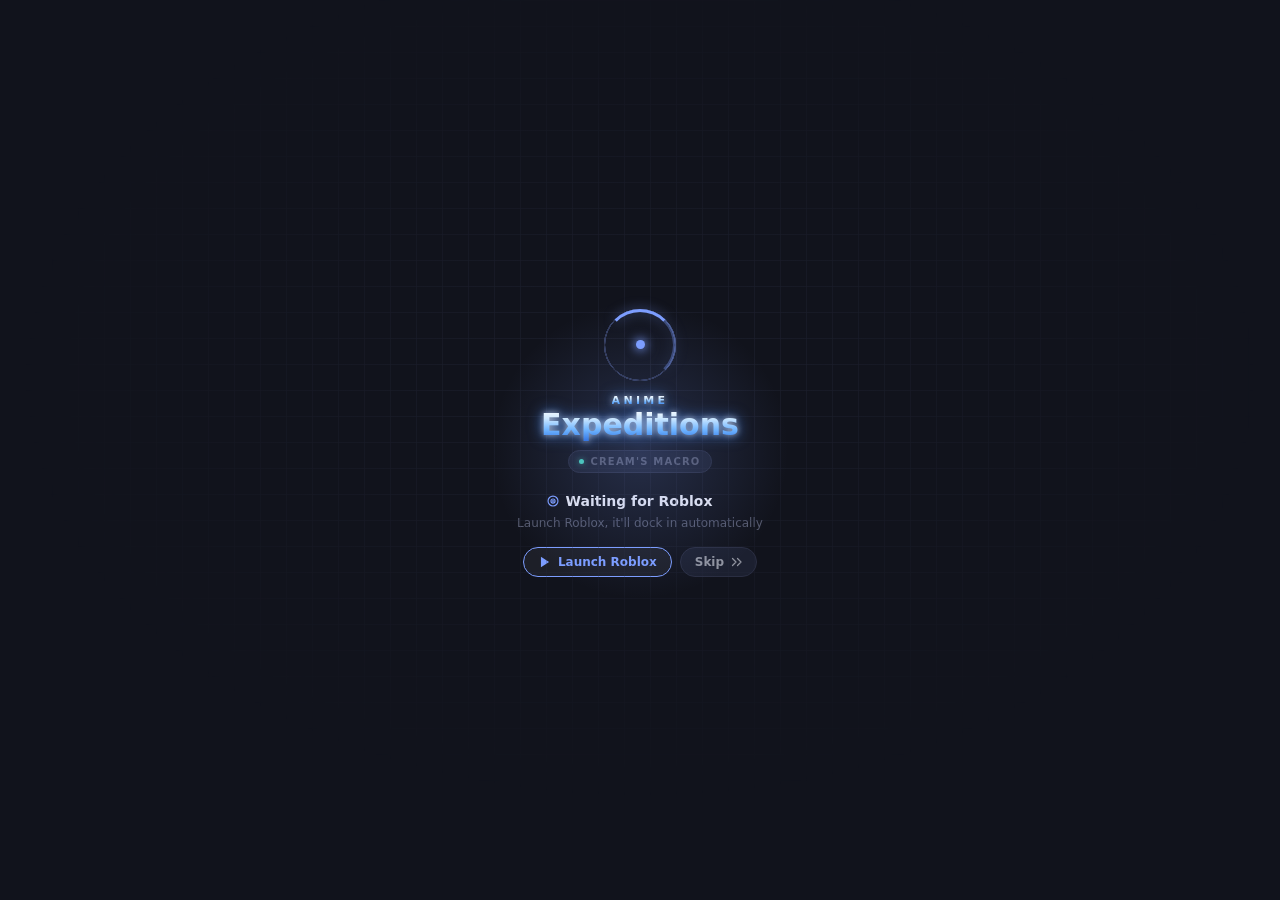
==== ui/index.html @ d23dba92 "modified creams macro: update 0.20.0" ====
<!DOCTYPE html>
<html lang="en">
<head>
<meta charset="UTF-8">
<title>Cream's Macro | Anime Expeditions</title>
<!-- Tailwind is VENDORED locally (ui/tailwind.js), not loaded from
     cdn.tailwindcss.com. The whole layout is Tailwind utility classes, and a
     synchronous <script> to an unreachable CDN (offline, school/work firewall,
     DNS, CDN hiccup) blocks parsing and leaves the UI as unstyled stacked text.
     A local file always resolves, so the app renders identically with no
     internet. Same reason the Google Fonts <link> was dropped -- the CSS below
     falls back to system-ui when Inter/Sora aren't present. -->
<script src="tailwind.js"></script>
<link rel="stylesheet" href="style.css">
</head>
<body class="h-full w-full flex flex-col">
  <!-- Liquid Glass theme's animated backdrop (see #glass-aurora in
       style.css) -- FIRST child on purpose: later siblings paint above it
       with no z-index involvement. display:none outside the theme. -->
  <div id="glass-aurora" aria-hidden="true"><i></i><i></i><i></i></div>
  <!-- Liquid Glass's LENS: an SVG displacement filter the glass panels use
       via backdrop-filter: url(#glass-lens) -- feDisplacementMap bends the
       backdrop at panel rims like real glass (refraction, not just blur;
       Chromium-only, which this WebView2 always is). The map image is
       generated at runtime by ensureLiquidLensMap() in app.js: R/G channels
       encode x/y bend vectors around a rounded-rect edge band. -->
  <svg width="0" height="0" style="position:absolute" aria-hidden="true">
    <filter id="glass-lens" x="0" y="0" width="100%" height="100%" color-interpolation-filters="sRGB">
      <feImage id="glass-lens-map" href="" preserveAspectRatio="none" x="0" y="0" width="100%" height="100%" result="map"/>
      <feDisplacementMap in="SourceGraphic" in2="map" scale="64" xChannelSelector="R" yChannelSelector="G"/>
    </filter>
  </svg>


  <!-- Custom titlebar (frameless window, no native OS chrome). Hidden while the
       waiting screen shows (see showWaiting()/showDocked() in app.js) so the
       loading state reads as just the spinner, not a half-built app shell. -->
  <div id="titlebar" class="pywebview-drag-region flex items-center justify-between px-4 border-b flex-shrink-0"
       style="height: 44px; background: var(--bg-card); border-color: var(--border); display: none;">
    <div class="flex items-center gap-3">
      <div class="flex flex-col items-center" style="line-height: 1;">
        <span class="logo-anime text-[8px] uppercase tracking-widest font-bold">Anime</span>
        <span class="logo-expeditions brand-font text-base font-bold" style="line-height: 1.1;">Expeditions</span>
      </div>
      <span style="color: var(--border);">|</span>
      <span class="text-sm font-semibold" style="color: var(--text-dim);">Cream's Macro</span>
      <button type="button" id="ver-badge" class="ver-badge-btn flex items-center gap-1.5 text-[10px] px-2 py-0.5 rounded-md border font-medium no-drag" style="color: var(--brand); border-color: var(--border); background: var(--bg-surface); cursor: pointer;" title="Click to check for updates" onclick="manualCheckForUpdate()">
        <svg class="w-3 h-3 ver-badge-icon flex-shrink-0" viewBox="0 0 24 24" fill="none" stroke="currentColor" stroke-width="2.2" stroke-linecap="round" stroke-linejoin="round">
          <path d="M21 12a9 9 0 0 1-9 9 9.75 9.75 0 0 1-6.74-2.74L3 16"/>
          <path d="M3 21v-5h5"/>
          <path d="M3 12a9 9 0 0 1 9-9 9.75 9.75 0 0 1 6.74 2.74L21 8"/>
          <path d="M21 3v5h-5"/>
        </svg>
        <span id="ver-badge-text">v0.0.1</span>
      </button>
    </div>

    <div class="flex items-center gap-1 no-drag">
      <button id="nav-dashboard" onclick="switchScreen('dashboard')" class="nav-btn active no-drag" data-tooltip="Dashboard">
        <svg class="w-4 h-4" viewBox="0 0 24 24" fill="none" stroke="currentColor" stroke-width="2">
          <rect x="3" y="3" width="7" height="7" rx="1"/><rect x="14" y="3" width="7" height="7" rx="1"/>
          <rect x="3" y="14" width="7" height="7" rx="1"/><rect x="14" y="14" width="7" height="7" rx="1"/>
        </svg>
      </button>
      <button id="nav-task" onclick="switchScreen('task')" class="nav-btn no-drag" data-tooltip="Task">
        <svg class="w-4 h-4" viewBox="0 0 24 24" fill="none" stroke="currentColor" stroke-width="2">
          <path stroke-linecap="round" stroke-linejoin="round" d="M9 11l3 3L22 4"/>
          <path stroke-linecap="round" stroke-linejoin="round" d="M21 12v7a2 2 0 0 1-2 2H5a2 2 0 0 1-2-2V5a2 2 0 0 1 2-2h11"/>
        </svg>
      </button>
      <button id="nav-creation" onclick="switchScreen('creation')" class="nav-btn no-drag" data-tooltip="Macro Manager">
        <svg class="w-4 h-4" viewBox="0 0 24 24" fill="none" stroke="currentColor" stroke-width="2">
          <path stroke-linecap="round" stroke-linejoin="round" d="M12 4v16M4 12h16"/>
        </svg>
      </button>
      <button id="nav-resource" onclick="switchScreen('resource')" class="nav-btn no-drag" data-tooltip="Resource">
        <svg class="w-4 h-4" viewBox="0 0 24 24" fill="none" stroke="currentColor" stroke-width="2">
          <path stroke-linecap="round" stroke-linejoin="round" d="M12 2l9 5-9 5-9-5 9-5zM3 12l9 5 9-5M3 17l9 5 9-5"/>
        </svg>
      </button>
      <button id="nav-settings" onclick="switchScreen('settings')" class="nav-btn no-drag" data-tooltip="Settings">
        <svg class="w-4 h-4" viewBox="0 0 24 24" fill="none" stroke="currentColor" stroke-width="2">
          <circle cx="12" cy="12" r="3"/>
          <path d="M19.4 15a1.65 1.65 0 0 0 .33 1.82l.06.06a2 2 0 1 1-2.83 2.83l-.06-.06a1.65 1.65 0 0 0-1.82-.33 1.65 1.65 0 0 0-1 1.51V21a2 2 0 1 1-4 0v-.09A1.65 1.65 0 0 0 9 19.4a1.65 1.65 0 0 0-1.82.33l-.06.06a2 2 0 1 1-2.83-2.83l.06-.06a1.65 1.65 0 0 0 .33-1.82 1.65 1.65 0 0 0-1.51-1H3a2 2 0 1 1 0-4h.09A1.65 1.65 0 0 0 4.6 9a1.65 1.65 0 0 0-.33-1.82l-.06-.06a2 2 0 1 1 2.83-2.83l.06.06a1.65 1.65 0 0 0 1.82.33H9a1.65 1.65 0 0 0 1-1.51V3a2 2 0 1 1 4 0v.09a1.65 1.65 0 0 0 1 1.51 1.65 1.65 0 0 0 1.82-.33l.06-.06a2 2 0 1 1 2.83 2.83l-.06.06a1.65 1.65 0 0 0-.33 1.82V9a1.65 1.65 0 0 0 1.51 1H21a2 2 0 1 1 0 4h-.09a1.65 1.65 0 0 0-1.51 1z"/>
        </svg>
      </button>
      <button id="nav-faq" onclick="openFaqModal()" class="nav-btn no-drag" data-tooltip="Help & FAQ">
        <svg class="w-4 h-4" viewBox="0 0 24 24" fill="none" stroke="currentColor" stroke-width="2" stroke-linecap="round" stroke-linejoin="round">
          <circle cx="12" cy="12" r="10"/>
          <path d="M9.09 9a3 3 0 0 1 5.83 1c0 2-3 3-3 3"/>
          <line x1="12" y1="17" x2="12.01" y2="17"/>
        </svg>
      </button>
    </div>

    <div class="flex items-center gap-4 no-drag">
      <div class="flex items-center gap-3 tooltip-left" data-tooltip="Time this session / all-time total">
        <div class="flex flex-col items-end" style="line-height: 1;">
          <span class="text-[8px] uppercase tracking-wider" style="color: var(--text-muted);">Session</span>
          <span id="session-time" class="text-xs font-semibold" style="color: var(--text-dim);">00:00</span>
        </div>
        <div class="flex flex-col items-end" style="line-height: 1;">
          <span class="text-[8px] uppercase tracking-wider" style="color: var(--text-muted);">All Time</span>
          <span id="alltime-time" class="text-xs font-semibold" style="color: var(--lilac);">00:00</span>
        </div>
      </div>
      <div class="flex items-center gap-1 no-drag">
        <button onclick="pywebview.api.minimize_window()" class="titlebar-btn no-drag tooltip-left w-8 h-7 flex items-center justify-center rounded text-sm" style="color: var(--text-dim);" data-tooltip="Minimize">&#8211;</button>
        <button onclick="pywebview.api.close_window()" class="titlebar-btn no-drag tooltip-left w-8 h-7 flex items-center justify-center rounded text-sm" style="color: var(--text-dim);" data-tooltip="Close" onmouseover="this.style.background='var(--rose)'; this.style.color='#fff';" onmouseout="this.style.background=''; this.style.color='var(--text-dim)';">&#10005;</button>
      </div>
    </div>
  </div>

  <!-- ============ COMPACT STRIP (F7) ============
       A slim control bar pinned to the bottom of the (normal, full-size)
       window, shown only while body.compact-mode is set (see
       toggleCompactStrip in app.js). It hides the busy side panel + process
       log via CSS but leaves the docked Roblox exactly where it is -- the
       game stays visible and clickable, nothing about docking is touched. -->
  <div id="compact-strip">
    <span class="cs-status">
      <span class="cs-dot" id="cs-dot"></span>
      <span class="cs-action" id="compact-action">Idle</span>
    </span>
    <div class="cs-btns">
      <button id="cs-start" class="cs-btn cs-start" onclick="startMacro()" data-tooltip="Start">
        <svg viewBox="0 0 24 24" fill="currentColor"><path d="M6.5 4.6c0-1.2 1.3-1.9 2.3-1.3l11 6.9c.9.6.9 2 0 2.6l-11 6.9c-1 .6-2.3-.1-2.3-1.3V4.6z"/></svg>
      </button>
      <button id="cs-pause" class="cs-btn cs-pause" onclick="togglePauseMacro()" data-tooltip="Pause" disabled>
        <svg viewBox="0 0 24 24" fill="currentColor"><rect x="6" y="4.5" width="4" height="15" rx="1.2"/><rect x="14" y="4.5" width="4" height="15" rx="1.2"/></svg>
      </button>
      <button id="cs-stop" class="cs-btn cs-stop" onclick="stopMacro()" data-tooltip="Stop" disabled>
        <svg viewBox="0 0 24 24" fill="currentColor"><rect x="5" y="5" width="14" height="14" rx="2"/></svg>
      </button>
      <button id="cs-expand" class="cs-btn cs-expand" onclick="toggleCompactStrip()" data-tooltip="Back to dashboard (F7)">
        <svg viewBox="0 0 24 24" fill="none" stroke="currentColor" stroke-width="2.2" stroke-linecap="round" stroke-linejoin="round"><path d="M15 3h6v6M9 21H3v-6M21 3l-7 7M3 21l7-7"/></svg>
      </button>
    </div>
  </div>

  <!-- ============ DASHBOARD screen (default): the docked Roblox view ============ -->
  <div id="screen-dashboard" class="flex-1 flex flex-col min-h-0">

    <!-- Shown while the window is still compact and Roblox hasn't been found/docked yet.
         Without this, the compact window showed nothing at all: the two-column
         layout below is 1552px wide and only renders correctly once the window
         has actually expanded to full size, so it stays hidden until then. -->
    <div id="waiting-screen" class="loading-screen flex-1 flex flex-col items-center justify-center">
      <!-- Ambient backdrop: soft brand-tinted wash, a faint scanline grid fading
           toward the edges, and a handful of slow-drifting particles -- all
           purely decorative (pointer-events: none), sized to stay inside the
           compact 400x324 window without pushing the content below it into
           overflow (this screen only shows before the window expands). -->
      <div class="loading-grid"></div>
      <div class="loading-glow"></div>
      <div class="loading-particles">
        <span></span><span></span><span></span><span></span><span></span><span></span>
      </div>

      <!-- Radar-style emblem: a static outer ring, a spinning brand-lit arc,
           a pulsing core, and two outward-expanding "ping" rings -- reads as
           actively searching, which fits "waiting to detect Roblox" better
           than a plain spinner. -->
      <div class="loading-emblem">
        <span class="loading-emblem-ping"></span>
        <span class="loading-emblem-ping loading-emblem-ping-delay"></span>
        <span class="loading-emblem-ring"></span>
        <span class="loading-emblem-arc"></span>
        <span class="loading-emblem-core"></span>
      </div>

      <div class="flex flex-col items-center" style="margin-top: 14px; line-height: 1;">
        <span class="logo-anime text-[11px] uppercase tracking-[0.3em] font-bold">Anime</span>
        <span class="logo-expeditions brand-font text-3xl font-bold" style="line-height: 1.15; margin-top: 2px;">Expeditions</span>
      </div>

      <div class="loading-tag" style="margin-top: 8px;">
        <span class="loading-tag-dot"></span>Cream's Macro
      </div>

      <div class="flex items-center gap-1.5 text-sm font-semibold" style="color: var(--text); margin-top: 18px;">
        <svg class="w-3.5 h-3.5 flex-shrink-0" viewBox="0 0 24 24" fill="none" stroke="var(--brand)" stroke-width="2">
          <circle cx="12" cy="12" r="8.5"/><circle cx="12" cy="12" r="3.5"/><circle cx="12" cy="12" r="0.6" fill="var(--brand)"/>
        </svg>
        Waiting for Roblox<span class="loading-dots"><span>.</span><span>.</span><span>.</span></span>
      </div>
      <div class="text-xs font-medium" style="color: var(--text-muted); margin-top: 4px;">Launch Roblox, it'll dock in automatically</div>

      <div class="flex items-center gap-2" style="margin-top: 16px;">
        <button onclick="launchRoblox()" class="loading-skip-btn flex items-center gap-1.5 text-xs font-semibold px-3.5 py-1.5 rounded-full border transition"
                style="color: var(--brand); border-color: var(--brand); background: rgba(255, 255, 255, 0.05);"
                onmouseover="this.style.background='var(--brand)'; this.style.color='#000';"
                onmouseout="this.style.background='rgba(255, 255, 255, 0.05)'; this.style.color='var(--brand)';">
          <svg class="w-3.5 h-3.5" viewBox="0 0 24 24" fill="currentColor">
            <polygon points="5 3 19 12 5 21 5 3"/>
          </svg>
          Launch Roblox
        </button>

        <button onclick="skipWaiting()" class="loading-skip-btn flex items-center gap-1.5 text-xs font-semibold px-3.5 py-1.5 rounded-full border transition"
                style="color: var(--text-dim); border-color: var(--border); background: var(--bg-surface);"
                onmouseover="this.style.borderColor='var(--brand)'; this.style.color='var(--text)';"
                onmouseout="this.style.borderColor='var(--border)'; this.style.color='var(--text-dim)';">
          Skip
          <svg class="w-3 h-3" viewBox="0 0 24 24" fill="none" stroke="currentColor" stroke-width="2.5">
            <path stroke-linecap="round" stroke-linejoin="round" d="M5 5l7 7-7 7M15 5l7 7-7 7"/>
          </svg>
        </button>
      </div>

      <div id="ver-badge-loading" class="text-[10px] font-semibold" style="color: var(--text-muted); margin-top: 14px; letter-spacing: 0.04em;"></div>
    </div>

    <div id="main-layout" class="flex-1 flex min-h-0" style="display: none;">
      <!-- Left column: game-slot is empty on purpose, Roblox is docked here as a
           native child window, directly beneath this DOM (not inside it). Logs
           sit below it, using the width Roblox doesn't need for its own height. -->
      <div class="flex flex-col flex-shrink-0" style="width: 1152px;">
        <div id="game-slot" style="height: 756px; flex-shrink: 0;"></div>
        <div id="dash-log" class="flex-1 flex flex-col p-3 min-h-0">
          <section class="rp-panel rp-panel-fill">
            <header class="rp-panel-head">
              <span class="rp-head-tag" style="--rp-tag: var(--brand);">Live</span>
              <span class="rp-head-title">Process Log</span>
              <span class="rp-head-rule"></span>
              <div class="flex items-center gap-3 flex-shrink-0">
                <button onclick="popOutLogs()" class="log-toolbar-btn flex items-center gap-1 text-[10px] font-semibold"
                        style="color: var(--text-muted);" title="Open logs in their own window">
                  <svg class="w-3 h-3" viewBox="0 0 24 24" fill="none" stroke="currentColor" stroke-width="2">
                    <path stroke-linecap="round" stroke-linejoin="round" d="M18 13v6a2 2 0 0 1-2 2H5a2 2 0 0 1-2-2V8a2 2 0 0 1 2-2h6"/>
                    <polyline points="15 3 21 3 21 9"/>
                    <line x1="10" y1="14" x2="21" y2="3"/>
                  </svg>
                  Pop Out
                </button>
                <button onclick="clearLogs()" class="log-toolbar-btn text-[10px] font-semibold"
                        style="color: var(--text-muted);" title="Clear logs">Clear</button>
              </div>
            </header>
            <div id="log-list" class="rp-log-list overflow-y-auto font-mono font-medium text-[11px] p-2 space-y-0.5"
                 style="color: var(--text-dim);">
              <div>&gt; Waiting for macro to start...</div>
            </div>
            <!-- Shown only while you have scrolled away from the newest line
                 (see ui/log_view.js). The log stops auto-following as soon as
                 you scroll up, so this is what tells you lines are still
                 arriving, and how many you have not seen. -->
            <button id="log-jump" class="log-jump" onclick="jumpLogToLatest()" title="Jump to the newest line">
              <svg viewBox="0 0 24 24" fill="none" stroke="currentColor" stroke-width="2.5"
                   stroke-linecap="round" stroke-linejoin="round">
                <polyline points="6 9 12 15 18 9"/>
              </svg>
              <span id="log-jump-count">0</span> new
            </button>
          </section>
        </div>
      </div>

      <div id="dash-side" class="flex flex-col p-3 gap-3 min-h-0 overflow-y-auto" style="width: 400px; flex-shrink: 0;">
        <!-- Status readout: hero Action row + ledger rows with dotted leaders.
             Wrapped in .rp-hoverpanel so the extra detail rows (.rp-rows-extra)
             can be absolutely positioned and overlay the panels below on hover
             instead of pushing them down -- see .rp-rows-extra in style.css. -->
        <div class="rp-hoverpanel">
        <section class="rp-panel">
          <header class="rp-panel-head">
            <span class="rp-head-tag" style="--rp-tag: var(--lilac);">Live</span>
            <span class="rp-head-title">Status Readout</span>
            <span class="rp-head-rule"></span>
            <span class="rp-expand-hint" title="Hover for more detail">&#9662; details</span>
          </header>
          <div class="rp-hero">
            <span class="rp-pulse"></span>
            <div>
              <div class="rp-hero-label">Action</div>
              <div class="rp-hero-value" id="stat-action">Idle</div>
            </div>
          </div>
          <div class="rp-rows">
            <div class="rp-row">
              <span class="rp-mark" style="--rp-mk: var(--lilac);"></span>
              <span class="rp-row-label">Current Task</span>
              <span class="rp-leader"></span>
              <span class="rp-row-value" id="stat-current-task">-</span>
            </div>
            <div class="rp-row">
              <span class="rp-mark" style="--rp-mk: var(--teal);"></span>
              <span class="rp-row-label">Repeat</span>
              <span class="rp-leader"></span>
              <span class="rp-row-value" id="stat-current-repeat">-</span>
            </div>
            <div class="rp-row">
              <span class="rp-mark" style="--rp-mk: var(--brand);"></span>
              <span class="rp-row-label">Map</span>
              <span class="rp-leader"></span>
              <span class="rp-row-value" id="stat-map">-</span>
            </div>
            <div class="rp-row">
              <span class="rp-mark" style="--rp-mk: var(--amber);"></span>
              <span class="rp-row-label">Last Run</span>
              <span class="rp-leader"></span>
              <span class="rp-row-value" id="stat-last-run">-</span>
            </div>
            <div class="rp-row">
              <span class="rp-mark" style="--rp-mk: var(--teal);"></span>
              <span class="rp-row-label">Runs / Hour</span>
              <span class="rp-leader"></span>
              <span class="rp-row-value" id="stat-runs-per-hour">-</span>
            </div>
            <div class="rp-row">
              <span class="rp-mark" style="--rp-mk: var(--slate);"></span>
              <span class="rp-row-label">Time Until Challenge</span>
              <span class="rp-leader"></span>
              <span class="rp-row-value" id="stat-challenge">Disabled</span>
            </div>
          </div>
        </section>
        <!-- Hidden by default (max-height/opacity transition, see style.css);
             reveals on hovering .rp-hoverpanel. Absolutely positioned so it
             overlays the Scoreboard panel below instead of displacing it. -->
        <div class="rp-rows-extra">
          <div class="rp-rows">
            <div class="rp-row">
              <span class="rp-mark" style="--rp-mk: var(--brand);"></span>
              <span class="rp-row-label">Mode</span>
              <span class="rp-leader"></span>
              <span class="rp-row-value" id="stat-mode">-</span>
            </div>
            <div class="rp-row">
              <span class="rp-mark" style="--rp-mk: var(--teal);"></span>
              <span class="rp-row-label">Stage</span>
              <span class="rp-leader"></span>
              <span class="rp-row-value" id="stat-stage">-</span>
            </div>
            <div class="rp-row">
              <span class="rp-mark" style="--rp-mk: var(--amber);"></span>
              <span class="rp-row-label">Difficulty</span>
              <span class="rp-leader"></span>
              <span class="rp-row-value" id="stat-difficulty">-</span>
            </div>
            <div class="rp-row">
              <span class="rp-mark" style="--rp-mk: var(--slate);"></span>
              <span class="rp-row-label">Play Mode</span>
              <span class="rp-leader"></span>
              <span class="rp-row-value" id="stat-play-mode">-</span>
            </div>
            <div class="rp-row">
              <span class="rp-mark" style="--rp-mk: var(--lilac);"></span>
              <span class="rp-row-label">Macro</span>
              <span class="rp-leader"></span>
              <span class="rp-row-value" id="stat-macro">-</span>
            </div>
          </div>
        </div>
        </div>

        <!-- Scoreboard: session up top, split ratio bars, lifetime footer strip. -->
        <section class="rp-panel">
          <header class="rp-panel-head">
            <span class="rp-head-tag" style="--rp-tag: var(--teal);">Session</span>
            <span class="rp-head-title">Scoreboard</span>
            <span class="rp-head-rule"></span>
          </header>
          <div class="rp-score">
            <div class="rp-score-cell">
              <div class="rp-score-num" id="stat-wins" style="color: var(--teal);">0</div>
              <div class="rp-score-cap">Wins</div>
              <div class="rp-score-sub"><span id="stat-alltime-wins">0</span> all-time</div>
            </div>
            <div class="rp-score-cell">
              <div class="rp-score-rate" id="stat-winrate">-</div>
              <div class="rp-score-cap">Win Rate</div>
              <div class="rp-score-sub"><span id="stat-alltime-winrate">-</span> all-time</div>
            </div>
            <div class="rp-score-cell">
              <div class="rp-score-num" id="stat-losses" style="color: var(--rose);">0</div>
              <div class="rp-score-cap">Losses</div>
              <div class="rp-score-sub"><span id="stat-alltime-losses">0</span> all-time</div>
            </div>
          </div>
          <div class="rp-ratio">
            <div class="rp-ratio-row">
              <span class="rp-ratio-tag">Session</span>
              <div class="rp-track">
                <div id="bar-session-wins" class="rp-seg rp-seg-w" style="width: 0%;"></div>
                <div id="bar-session-losses" class="rp-seg rp-seg-l" style="width: 0%;"></div>
              </div>
            </div>
            <div class="rp-ratio-row">
              <span class="rp-ratio-tag">All Time</span>
              <div class="rp-track">
                <div id="bar-alltime-wins" class="rp-seg rp-seg-w" style="width: 0%;"></div>
                <div id="bar-alltime-losses" class="rp-seg rp-seg-l" style="width: 0%;"></div>
              </div>
            </div>
          </div>
          <div class="rp-foot">
            <b id="stat-total-runs">0 total runs</b>
            <span class="rp-foot-sep">&middot;</span>
            <span>lifetime record</span>
          </div>
        </section>

        <!-- Controls: one primary command, one quiet one. -->
        <section class="rp-panel">
          <header class="rp-panel-head">
            <span class="rp-head-tag" style="--rp-tag: var(--brand);">Macro</span>
            <span class="rp-head-title">Controls</span>
            <span class="rp-head-rule"></span>
          </header>
          <div id="task-grid" class="rp-controls">
            <button id="btn-macro-start" class="rp-btn rp-btn-start ui-btn-glow" onclick="startMacro()">
              <svg class="w-4 h-4" viewBox="0 0 24 24" fill="currentColor">
                <path d="M6.5 4.6c0-1.2 1.3-1.9 2.3-1.3l11 6.9c.9.6.9 2 0 2.6l-11 6.9c-1 .6-2.3-.1-2.3-1.3V4.6z"/>
              </svg>
              Start
              <span id="btn-macro-start-key" class="rp-btn-hotkey"></span>
            </button>
            <button id="btn-macro-pause" class="rp-btn rp-btn-pause ui-btn-glow" onclick="togglePauseMacro()" disabled>
              <svg class="w-4 h-4" viewBox="0 0 24 24" fill="currentColor">
                <rect x="6" y="4.5" width="4" height="15" rx="1.2"/>
                <rect x="14" y="4.5" width="4" height="15" rx="1.2"/>
              </svg>
              <span id="btn-macro-pause-label">Pause</span>
              <span id="btn-macro-pause-key" class="rp-btn-hotkey"></span>
            </button>
            <button id="btn-macro-stop" class="rp-btn rp-btn-stop ui-btn-glow" onclick="stopMacro()" disabled>
              <svg class="w-4 h-4" viewBox="0 0 24 24" fill="currentColor">
                <rect x="5" y="5" width="14" height="14" rx="2"/>
              </svg>
              Stop
              <span id="btn-macro-stop-key" class="rp-btn-hotkey"></span>
            </button>
          </div>
        </section>

        <!-- Run history: fills the remaining rail height, scrolls internally. -->
        <section class="rp-panel rp-panel-fill" style="min-height: 120px;">
          <header class="rp-panel-head">
            <span class="rp-head-tag" style="--rp-tag: var(--amber);">Session</span>
            <span class="rp-head-title">Run History</span>
            <span class="rp-head-rule"></span>
            <span id="run-history-count" class="text-[10px] font-semibold flex-shrink-0" style="color: var(--text-muted);"></span>
          </header>
          <div id="run-history-list" class="rp-log-list overflow-y-auto" style="padding: 4px 0 6px;">
            <div class="rh-empty">No runs yet</div>
          </div>
        </section>
      </div>
    </div>
  </div>

  <!-- ============ TASK screen: queue (left) + labeled builder (right) ============
       Split view: the left list is just the run order -- compact rows, drag to
       reorder -- while every editing control lives in the right Builder panel
       with a proper label over each field (the old all-in-one cards were rows
       of bare dropdowns you had to decode). -->
  <div id="screen-task" class="flex-1 flex min-h-0 p-3 gap-3" style="display: none;">
    <div class="flex flex-col min-h-0" style="flex: 1.1;">
      <section class="rp-panel rp-panel-fill">
        <header class="rp-panel-head">
          <span class="rp-head-tag" style="--rp-tag: var(--brand);">Macro</span>
          <span class="rp-head-title">Task Queue</span>
          <span class="rp-head-rule"></span>
          <span id="task-queue-count" class="text-[10px] font-semibold flex-shrink-0" style="color: var(--text-muted);"></span>
        </header>

        <div class="flex items-center gap-2 px-3 py-2 flex-shrink-0" style="border-bottom: 1px solid var(--border);">
          <button class="task-toolbar-btn add" onclick="addTaskCard()">+ Add Task</button>
          <button class="task-toolbar-btn" onclick="importTasks()" title="Load tasks (and their macros) from a shared .json file">Import</button>
          <button class="task-toolbar-btn" onclick="exportTasks()" title="Save this queue + its macros to a .json file to back up or share">Export</button>
          <span class="flex-1"></span>
          <button class="task-toolbar-btn danger" onclick="clearTaskQueue()">Clear All</button>
        </div>

        <!-- Saved queues. Export/Import above writes a file through a native
             dialog (for sharing a queue with someone else); this is the
             on-this-machine version -- name the queue you're running now,
             pick it back off the dropdown later. See core/task_presets.py. -->
        <div class="flex items-center gap-2 px-3 py-2 flex-shrink-0" style="border-bottom: 1px solid var(--border);">
          <span class="text-[10px] font-semibold flex-shrink-0" style="color: var(--text-muted);">PRESET</span>
          <select id="task-preset-select" class="task-select" style="flex: 1; min-width: 0;"
                  onchange="onTaskPresetPicked()" title="Saved task queues on this machine">
            <option value="">No saved presets</option>
          </select>
          <button class="task-toolbar-btn" onclick="loadTaskPreset()"
                  title="Replace the queue above with the selected preset">Load</button>
          <!-- A DOM input, not window.prompt() -- prompt() is blocked in
               WebView2, and this matches how the Macro Manager takes a
               template name (#template-name). -->
          <input id="task-preset-name" class="task-select" style="width: 150px;"
                 placeholder="Preset name" onkeydown="if (event.key === 'Enter') saveTaskPreset()">
          <button class="task-toolbar-btn add" onclick="saveTaskPreset()"
                  title="Save the current queue under the name on the left">Save</button>
          <button class="task-toolbar-btn danger" onclick="deleteTaskPreset()"
                  title="Delete the selected preset">Delete</button>
          <!-- Presets are plain .json files, so renaming/backing up/copying one
               in from another machine is just file management. -->
          <button class="task-toolbar-btn" onclick="openTaskPresetsFolder()"
                  title="Open the folder these presets are saved in">Folder</button>
        </div>

        <div id="task-list" class="flex-1 overflow-y-auto p-2" style="min-height: 0;">
          <div class="rh-empty">No tasks yet -- click "+ Add Task" to queue one.</div>
        </div>
      </section>
    </div>

    <div class="flex flex-col min-h-0" style="flex: 1;">
      <section class="rp-panel rp-panel-fill">
        <header class="rp-panel-head">
          <span class="rp-head-tag" style="--rp-tag: var(--lilac);">Editor</span>
          <span class="rp-head-title">Task Builder</span>
          <span class="rp-head-rule"></span>
        </header>
        <div id="task-builder" class="flex-1 overflow-y-auto p-3" style="min-height: 0;">
          <div class="rh-empty">Select a task on the left to edit it.</div>
        </div>
      </section>
    </div>
  </div>

  <!-- ============ CREATION screen: block-based routine builder ============ -->
  <div id="screen-creation" class="flex-1 flex min-h-0" style="display: none;">
    <div class="flex flex-col flex-shrink-0 p-3 gap-2 border-r" style="width: 190px; border-color: var(--border);">
      <h2 class="text-[10px] uppercase tracking-widest font-semibold mb-1" style="color: var(--text-muted);">Blocks</h2>
      <div id="block-palette" class="flex flex-col gap-2"></div>
      <p class="text-[10px] mt-2" style="color: var(--text-muted);">Drag a block into a phase below, drag rows to reorder.</p>
    </div>

    <div class="flex-1 flex flex-col p-3 gap-2 min-h-0">
      <div class="flex items-center gap-2 flex-shrink-0">
        <input id="template-name" class="task-select" style="width: 170px;" placeholder="Template name">
        <button onclick="saveCurrentTemplate()" class="task-toolbar-btn add">Save</button>
        <select id="template-select" class="task-select" style="width: 170px;" onchange="loadSelectedTemplate()">
          <option value="">Load...</option>
        </select>
        <button onclick="newTemplate()" class="task-toolbar-btn" title="Clear the editor and start a new template">New</button>
        <button onclick="openExamples()" class="task-toolbar-btn" title="Start from a ready-made routine instead of a blank editor">Examples</button>
        <button onclick="deleteSelectedTemplate()" class="task-toolbar-btn danger" title="Delete the loaded template">Delete</button>
        <button onclick="importTemplates()" class="task-toolbar-btn" title="Load templates from a shared .json file">Import File</button>
        <button onclick="exportTemplates()" class="task-toolbar-btn" title="Save every template to a .json file to back up or share">Export File</button>
        <button onclick="openShareCodeModal('import')" class="task-toolbar-btn primary" title="Import templates via code string, raw JSON, or web link">Import Code</button>
        <button onclick="openShareCodeModal('export')" class="task-toolbar-btn primary" title="Share templates via compressed code string or web link">Share Code</button>
        <span class="flex-1"></span>
        <!-- Team Loadout lives with the template (it's part of what the routine
             runs with), not on each Task card -- the task just picks a template
             and the loadout comes along with it. Rendered by
             renderCreationLoadout() so the Equipment toggle can appear only
             once a team is actually chosen. -->
        <div id="creation-loadout" class="flex items-center gap-2"></div>
      </div>
      <div id="creation-phases" class="flex-1 overflow-y-auto flex flex-col gap-2"></div>
    </div>
  </div>

  <!-- Regular Challenge now lives inside the RESOURCE screen below (its Story
       Maps config in #challenge-maps-modal). Rendered by renderChallengeScreen(). -->

  <!-- ============ RESOURCE screen ============
       A hub for auto resource actions. Today: Auto Crafting (interleaved like
       Challenge -- after every N qualifying wins it runs one crafting pass).
       Future sections (Auto Fuel, Gold, Geode, ...) slot in as sibling blocks
       below Auto Crafting -- a label + setting-rows, same shape. Rendered by
       renderCraftingScreen() in app.js; settings live in settings.json under
       "crafting" (see main.py's get_crafting_settings / core/runner_crafting.py).
       The sprite list itself lives in the #crafting-sprites-modal to keep this
       screen clean. The "Run now" test lives in Settings > Debug. -->
  <div id="screen-resource" class="flex-1 flex min-h-0 p-3 gap-3" style="display: none;">
    <div class="flex flex-col min-h-0" style="flex: 1;">
      <section class="rp-panel rp-panel-fill">
        <header class="rp-panel-head">
          <span class="rp-head-tag" style="--rp-tag: var(--teal);">Auto</span>
          <span class="rp-head-title">Resource</span>
          <span class="rp-head-rule"></span>
        </header>
        <div class="p-3 flex flex-col gap-3 overflow-y-auto" style="min-height: 0;">

          <!-- ── Auto Crafting ── -->
          <details id="resource-card-crafting" class="resource-card">
            <summary class="resource-card-head">
              <span class="resource-card-icon">C</span>
              <span class="resource-card-copy">
                <span class="resource-card-title">Auto Crafting</span>
                <span id="resource-crafting-details" class="resource-card-desc">No sprites selected.</span>
              </span>
              <span id="resource-crafting-summary" class="resource-card-state">Disabled</span>
              <span class="resource-card-chevron">&#8250;</span>
            </summary>
            <div class="resource-card-body">

          <div class="setting-row" style="padding: 10px 0;">
            <div>
              <div class="setting-label">Enable Auto Crafting</div>
              <div class="setting-desc">After every N qualifying wins, leaves to the Crafting area, crafts your chosen sprites, then resumes farming.</div>
            </div>
            <button id="toggle-crafting-enabled" class="toggle-switch" onclick="toggleCraftingEnabled(this)"></button>
          </div>

          <div class="setting-row" style="padding: 10px 0;">
            <div>
              <div class="setting-label">Craft every</div>
              <div class="setting-desc">Wins that count: <b>Mastery</b> (Story) and <b>Challenge</b> victories. Progress: <span id="crafting-progress">0 / 20</span>.</div>
            </div>
            <div class="challenge-count-group">
              <input id="crafting-every" type="number" class="block-input" min="1" max="999" style="width: 64px;" value="20" onchange="setCraftingEvery(this.value)">
              <span class="challenge-count-sep">wins</span>
            </div>
          </div>

          <div class="setting-row" style="padding: 10px 0;">
            <div>
              <div class="setting-label">Sprites to Craft</div>
              <div class="setting-desc">Pick which sprites to craft, their amounts, and the priority order.</div>
            </div>
            <button class="task-toolbar-btn" onclick="openCraftingSprites()">Choose sprites</button>
          </div>

          <div class="setting-row" style="padding: 10px 0;">
            <div>
              <div class="setting-label">Reset Progress</div>
              <div class="setting-desc">Set the win counter back to 0.</div>
            </div>
            <button class="task-toolbar-btn danger" onclick="resetCraftingCount()">Reset</button>
          </div>
            </div>
          </details>

          <!-- Auto Fuel -->
          <details id="resource-card-fuel" class="resource-card">
            <summary class="resource-card-head">
              <span class="resource-card-icon">F</span>
              <span class="resource-card-copy">
                <span class="resource-card-title">Auto Fuel</span>
                <span id="resource-fuel-details" class="resource-card-desc">Resource Drill: Off | Gold Mine: Off</span>
              </span>
              <span id="resource-fuel-summary" class="resource-card-state">Disabled</span>
              <span class="resource-card-chevron">&#8250;</span>
            </summary>
            <div class="resource-card-body">

          <div class="setting-row" style="padding: 10px 0;">
            <div>
              <div class="setting-label">Enable Auto Fuel <span id="fuel-summary-status" class="challenge-ready-chip">Disabled</span></div>
              <div class="setting-desc">Refills at safe Task Queue boundaries: Auto uses Max after 8 hours or numeric fuel duration; custom interval overrides both resources.</div>
            </div>
            <button id="toggle-fuel-enabled" class="toggle-switch" onclick="toggleFuelEnabled(this)"></button>
          </div>

          <div class="setting-row" style="padding: 10px 0;">
            <div>
              <div class="setting-label">Refill every</div>
              <div class="setting-desc">Enter a value to choose your wait time. Auto uses 8 hours for Max or the selected numeric fuel duration.</div>
            </div>
            <div class="fuel-amount-control">
              <div id="fuel-interval-controls" class="flex items-center gap-2">
                <input id="fuel-interval-value" type="number" class="block-input" min="1" placeholder="30" style="width: 72px;"
                       onchange="setFuelIntervalValue()">
                <select id="fuel-interval-unit" class="task-select" onchange="setFuelIntervalValue()">
                  <option value="minutes">Minutes</option>
                  <option value="hours">Hours</option>
                </select>
              </div>
              <button type="button" id="fuel-interval-auto" class="seg-btn" onclick="setFuelIntervalAuto(this)">Auto</button>
            </div>
          </div>

          <div class="setting-row" style="padding: 10px 0;">
            <div>
              <div class="setting-label">Resource Drill <span id="fuel-resource-drill-status" class="challenge-ready-chip">Disabled</span></div>
              <div class="setting-desc">Next refill: <span id="fuel-resource-drill-timer">Disabled</span>.</div>
            </div>
            <div class="fuel-resource-controls">
              <div class="fuel-enable-control">
                <button id="fuel-resource-drill-enabled" class="toggle-switch"
                        onclick="toggleFuelResourceEnabled('resource_drill', this)"></button>
                <div>
                  <div class="fuel-control-title">Refill this resource</div>
                  <div class="fuel-control-hint">Include in Auto Fuel</div>
                </div>
              </div>
              <div class="fuel-control-divider"></div>
              <div class="fuel-amount-control">
                <div class="fuel-control-title">Fuel amount</div>
                <div class="flex items-center gap-2">
                  <div class="seg-toggle" style="width: auto;">
                    <button type="button" id="fuel-resource-drill-max" class="seg-btn" onclick="setFuelAmountMode('resource_drill', 'max')">Max</button>
                    <button type="button" id="fuel-resource-drill-number" class="seg-btn" onclick="setFuelAmountMode('resource_drill', 'number')">Number</button>
                  </div>
                  <input id="fuel-resource-drill-amount" type="number" class="block-input" min="1" max="100" style="width: 72px;"
                         onchange="setFuelResourceAmount('resource_drill', this.value)">
                </div>
              </div>
            </div>
          </div>

          <div class="setting-row" style="padding: 10px 0;">
            <div>
              <div class="setting-label">Gold Mine <span id="fuel-gold-mine-status" class="challenge-ready-chip">Disabled</span></div>
              <div class="setting-desc">Next refill: <span id="fuel-gold-mine-timer">Disabled</span>.</div>
            </div>
            <div class="fuel-resource-controls">
              <div class="fuel-enable-control">
                <button id="fuel-gold-mine-enabled" class="toggle-switch"
                        onclick="toggleFuelResourceEnabled('gold_mine', this)"></button>
                <div>
                  <div class="fuel-control-title">Refill this resource</div>
                  <div class="fuel-control-hint">Include in Auto Fuel</div>
                </div>
              </div>
              <div class="fuel-control-divider"></div>
              <div class="fuel-amount-control">
                <div class="fuel-control-title">Fuel amount</div>
                <div class="flex items-center gap-2">
                  <div class="seg-toggle" style="width: auto;">
                    <button type="button" id="fuel-gold-mine-max" class="seg-btn" onclick="setFuelAmountMode('gold_mine', 'max')">Max</button>
                    <button type="button" id="fuel-gold-mine-number" class="seg-btn" onclick="setFuelAmountMode('gold_mine', 'number')">Number</button>
                  </div>
                  <input id="fuel-gold-mine-amount" type="number" class="block-input" min="1" max="100" style="width: 72px;"
                         onchange="setFuelResourceAmount('gold_mine', this.value)">
                </div>
              </div>
            </div>
          </div>

          <div class="setting-row" style="padding: 10px 0;">
            <div>
              <div class="setting-label">Walking Paths</div>
              <div class="setting-desc">Record and assign the three routes used inside Expedition Hub.</div>
            </div>
            <button class="task-toolbar-btn" onclick="openFuelPaths()">Configure paths</button>
          </div>

          <div class="setting-row" style="padding: 10px 0;">
            <div>
              <div class="setting-label">Reset Fuel Timer</div>
              <div class="setting-desc">Makes every enabled resource ready for an immediate refill.</div>
            </div>
            <button class="task-toolbar-btn danger" onclick="resetFuelTimer()">Reset</button>
          </div>
            </div>
          </details>

          <!-- Auto Shop -->
          <details id="resource-card-auto-shop" class="resource-card">
            <summary class="resource-card-head">
              <span class="resource-card-icon">S</span>
              <span class="resource-card-copy">
                <span class="resource-card-title">Auto Shop</span>
                <span id="resource-auto-shop-details" class="resource-card-desc">Gold Shop: 0 enabled</span>
              </span>
              <span id="resource-auto-shop-summary" class="resource-card-state">Disabled</span>
              <span class="resource-card-chevron">&#8250;</span>
            </summary>
            <div class="resource-card-body">
              <div class="setting-row" style="padding: 10px 0;">
                <div>
                  <div class="setting-label">Enable Auto Shop</div>
                  <div class="setting-desc">Runs enabled shops at safe Task Queue boundaries and resets daily progress at 00:00 UTC.</div>
                </div>
                <button id="toggle-auto-shop-enabled" class="toggle-switch" onclick="toggleAutoShopEnabled(this)"></button>
              </div>

              <div class="setting-row" style="padding: 10px 0;">
                <div>
                  <div class="setting-label">Gold Shop</div>
                  <div class="setting-desc">Choose how many to buy on each pass. Numeric quantities repeat on later passes until sold out.</div>
                </div>
                <button id="toggle-gold-shop-enabled" class="toggle-switch"
                        onclick="toggleAutoShopShopEnabled('gold_shop', this)"></button>
              </div>

              <div>
                <div class="wh-hint" style="margin-bottom: 6px;">Items are checked in this order. Max buys the remaining stock once.</div>
                <div id="auto-shop-gold-items" class="flex flex-col gap-1.5"></div>
              </div>
            </div>
          </details>

          <!-- ── Auto Challenge ── -->
          <details id="resource-card-challenge" class="resource-card">
            <summary class="resource-card-head">
              <span class="resource-card-icon">CH</span>
              <span class="resource-card-copy">
                <span class="resource-card-title">Auto Challenge</span>
                <span id="resource-challenge-details" class="resource-card-desc">Daily: Off | Regular: Off</span>
              </span>
              <span id="resource-challenge-summary" class="resource-card-state">Disabled</span>
              <span class="resource-card-chevron">&#8250;</span>
            </summary>
            <div class="resource-card-body">

          <div id="challenge-setup-warning" class="resource-setup-warning" style="display: none;"></div>

          <div class="setting-row" style="padding: 10px 0;">
            <div>
              <div class="setting-label">Story Map Setup</div>
              <div class="setting-desc">Assign a Macro Operation to each Story map the challenge can land on.</div>
            </div>
            <button class="task-toolbar-btn" onclick="openChallengeMaps()">Story maps</button>
          </div>

          <div class="setting-row" style="padding: 10px 0;">
            <div>
              <div class="setting-label">Reset Challenge Status Now</div>
              <div class="setting-desc">UTC game day: <span id="challenge-last-reset">-</span>. Clears Daily completion, counts, and cooldowns.</div>
            </div>
            <button class="task-toolbar-btn danger" onclick="resetChallengeCounts()">Reset</button>
          </div>

          <div class="setting-row" style="padding: 10px 0;">
            <div>
              <div class="setting-label">Enable Daily Challenge <span id="daily-challenge-status" class="challenge-ready-chip">Ready</span></div>
              <div class="setting-desc">Runs the once-per-game-day Daily Challenge first. Uses Story Map Setup and resets at 00:00 UTC.</div>
            </div>
            <div class="flex items-center gap-2">
              <div class="challenge-count-group" title="Set to 1 if today's Daily Challenge was already completed manually">
                <input id="daily-challenge-count" type="number" class="block-input" min="0" max="1" style="width: 52px;" value="0"
                       onchange="setDailyChallengeCount(this.value)">
                <span class="challenge-count-sep">/ 1</span>
              </div>
              <button id="toggle-daily-challenge-enabled" class="toggle-switch" onclick="toggleDailyChallengeEnabled(this)"></button>
            </div>
          </div>

          <div class="setting-row" style="padding: 10px 0;">
            <div>
              <div class="setting-label">Enable Regular Challenge</div>
              <div class="setting-desc">Runs every ready stage once, before the Task Queue, each time you press Start.</div>
            </div>
            <button id="toggle-challenge-enabled" class="toggle-switch" onclick="toggleChallengeEnabled(this)"></button>
          </div>

          <div class="setting-row" style="padding: 10px 0;">
            <div>
              <div class="setting-label">Challenge Play Mode</div>
              <div class="setting-desc">Solo or Matchmaking for Daily and Regular Challenge.</div>
            </div>
            <div class="seg-toggle" style="width: auto;">
              <button type="button" id="challenge-mode-solo" class="seg-btn" onclick="setChallengePlayMode('solo')">Solo</button>
              <button type="button" id="challenge-mode-matchmaking" class="seg-btn" onclick="setChallengePlayMode('matchmaking')">Matchmaking</button>
            </div>
          </div>

          <div>
            <div class="wh-hint" style="margin-bottom: 6px;">Resets every :00 / :30 -- pick which of the 3 stage slots to attempt below.</div>
            <div id="challenge-stage-list" class="flex flex-col gap-1.5"></div>
          </div>
            </div>
          </details>

          <!-- Auto Bounty -->
          <details id="resource-card-bounty" class="resource-card">
            <summary class="resource-card-head">
              <span class="resource-card-icon">B</span>
              <span class="resource-card-copy">
                <span class="resource-card-title">Auto Bounty</span>
                <span class="resource-card-desc">Complete supported Bounty Board objectives before other automation.</span>
              </span>
              <span id="resource-bounty-summary" class="resource-card-state">Disabled</span>
              <span class="resource-card-chevron">&#8250;</span>
            </summary>
            <div class="resource-card-body">

          <div id="bounty-setup-warning" class="resource-setup-warning" style="display: none;"></div>

          <div class="setting-row" style="padding: 10px 0;">
            <div>
              <div class="setting-label">Enable Auto Bounty</div>
              <div class="setting-desc">Checks the Event Bounty Board before Challenge and runs supported Clear Wave or Hard objectives.</div>
            </div>
            <button id="toggle-bounty-enabled" class="toggle-switch" onclick="toggleBountyEnabled(this)"></button>
          </div>

          <div class="setting-row" style="padding: 10px 0;">
            <div>
              <div class="setting-label">Auto Mythic Bounty</div>
              <div class="setting-desc">Rerolls each eligible card until its card title verifies as Mythic.</div>
            </div>
            <button id="toggle-bounty-mythic" class="toggle-switch" onclick="toggleBountyMythic(this)"></button>
          </div>

          <div class="setting-row" style="padding: 10px 0;">
            <div>
              <div class="setting-label">Mythic Reroll Safety Limit</div>
              <div class="setting-desc">Maximum rerolls for one card before Auto Bounty leaves it unclaimed. Allowed range: 1–100.</div>
            </div>
            <input id="bounty-mythic-max-rerolls" class="block-input" style="width: 64px;" type="number" min="1" max="100" value="20" onchange="setBountyMythicMaxRerolls(this.value)">
          </div>

          <div class="setting-row" style="padding: 10px 0;">
            <div>
              <div class="setting-label">Play Mode</div>
              <div class="setting-desc">Solo or Matchmaking for bounty stages.</div>
            </div>
            <div class="seg-toggle" style="width: auto;">
              <button type="button" id="bounty-mode-solo" class="seg-btn" onclick="setBountyPlayMode('solo')">Solo</button>
              <button type="button" id="bounty-mode-matchmaking" class="seg-btn" onclick="setBountyPlayMode('matchmaking')">Matchmaking</button>
            </div>
          </div>

          <div class="setting-row" style="padding: 10px 0;">
            <div>
              <div class="setting-label">Summon Banner</div>
              <div class="setting-desc">Currency source for Summon bounties. Standard uses Gems; Villain uses Villain Coins.</div>
            </div>
            <div class="seg-toggle" style="width: auto;">
              <button type="button" id="bounty-banner-standard" class="seg-btn" onclick="setBountySummonBanner('standard')">Standard</button>
              <button type="button" id="bounty-banner-villain" class="seg-btn" onclick="setBountySummonBanner('villain')">Villain</button>
            </div>
          </div>

          <div class="setting-row" style="padding: 10px 0;">
            <div>
              <div class="setting-label">Bounties Remaining</div>
              <div class="setting-desc">Updated from the Bounty Board. At 0, Auto Bounty skips until the 00:00 UTC reset or a manual reset.</div>
            </div>
            <div class="flex items-center gap-2">
              <span id="bounty-remaining" class="challenge-ready-chip">10 / 10</span>
              <button class="task-toolbar-btn danger" onclick="resetBountyRemaining()">Reset</button>
            </div>
          </div>

          <div class="setting-row" style="padding: 10px 0;">
            <div>
              <div class="setting-label">Story Map Setup</div>
              <div class="setting-desc">Assign the Macro Operation Auto Bounty should use for each Story destination.</div>
            </div>
            <button class="task-toolbar-btn" onclick="openBountyMaps()">Story maps</button>
          </div>
            </div>
          </details>

          <!-- Future resource sections (Auto Fuel, Gold, Geode, ...) go here. -->

        </div>
      </section>
    </div>
  </div>

  <!-- ============ SETTINGS screen ============ -->
  <div id="screen-settings" class="flex-1 flex min-h-0" style="display: none;">
    <div class="flex flex-col flex-shrink-0 p-2 gap-1 border-r" style="width: 160px; border-color: var(--border);">
      <div class="settings-search-wrap">
        <svg class="w-3.5 h-3.5 flex-shrink-0" style="color: var(--text-muted);" viewBox="0 0 24 24" fill="none" stroke="currentColor" stroke-width="2">
          <circle cx="11" cy="11" r="8"/><line x1="21" y1="21" x2="16.65" y2="16.65"/>
        </svg>
        <input id="settings-search" type="text" placeholder="Search settings..." oninput="filterSettings(this.value)">
      </div>
      <button class="settings-cat-btn active" data-cat="all" onclick="setSettingsCategory('all')">
        <svg class="w-4 h-4" viewBox="0 0 24 24" fill="none" stroke="currentColor" stroke-width="2">
          <rect x="3" y="3" width="7" height="7" rx="1"/><rect x="14" y="3" width="7" height="7" rx="1"/>
          <rect x="3" y="14" width="7" height="7" rx="1"/><rect x="14" y="14" width="7" height="7" rx="1"/>
        </svg>
        All
      </button>
      <button class="settings-cat-btn" data-cat="general" onclick="setSettingsCategory('general')">
        <svg class="w-4 h-4" viewBox="0 0 24 24" fill="none" stroke="currentColor" stroke-width="2">
          <line x1="4" y1="6" x2="20" y2="6"/><circle cx="9" cy="6" r="1.8" fill="currentColor" stroke="none"/>
          <line x1="4" y1="12" x2="20" y2="12"/><circle cx="15" cy="12" r="1.8" fill="currentColor" stroke="none"/>
          <line x1="4" y1="18" x2="20" y2="18"/><circle cx="7" cy="18" r="1.8" fill="currentColor" stroke="none"/>
        </svg>
        General
      </button>
      <button class="settings-cat-btn" data-cat="hotkeys" onclick="setSettingsCategory('hotkeys')">
        <svg class="w-4 h-4" viewBox="0 0 24 24" fill="none" stroke="currentColor" stroke-width="2">
          <rect x="2" y="6" width="20" height="12" rx="2"/>
          <line x1="6" y1="10" x2="6" y2="10.01"/><line x1="10" y1="10" x2="10" y2="10.01"/>
          <line x1="14" y1="10" x2="14" y2="10.01"/><line x1="18" y1="10" x2="18" y2="10.01"/>
          <line x1="7" y1="14" x2="17" y2="14"/>
        </svg>
        Hotkeys
      </button>
      <button class="settings-cat-btn" data-cat="webhook" onclick="setSettingsCategory('webhook')">
        <svg class="w-4 h-4" viewBox="0 0 24 24" fill="none" stroke="currentColor" stroke-width="2">
          <path stroke-linecap="round" stroke-linejoin="round" d="M18 8a6 6 0 1 0-12 0c0 7-3 9-3 9h18s-3-2-3-9"/>
          <path stroke-linecap="round" stroke-linejoin="round" d="M13.73 21a2 2 0 0 1-3.46 0"/>
        </svg>
        Webhook
      </button>
      <button class="settings-cat-btn" data-cat="debug" onclick="setSettingsCategory('debug')">
        <svg class="w-4 h-4" viewBox="0 0 24 24" fill="none" stroke="currentColor" stroke-width="2">
          <rect x="3" y="3" width="18" height="18" rx="2"/>
          <path stroke-linecap="round" stroke-linejoin="round" d="M8 12h8M12 8v8"/>
        </svg>
        Debug
      </button>
    </div>

    <div class="flex-1 overflow-y-auto p-4">
      <div class="settings-category" data-cat="general">
        <section class="rp-panel">
          <header class="rp-panel-head">
            <span class="rp-head-tag" style="--rp-tag: var(--lilac);">System</span>
            <span class="rp-head-title">General</span>
            <span class="rp-head-rule"></span>
            <button onclick="importSettings()" class="text-xs font-semibold px-2.5 py-1 rounded border flex-shrink-0 settings-action-btn" style="color: var(--text-dim); border-color: var(--border);" title="Import settings from a .json file">Import Settings</button>
            <button onclick="exportSettings()" class="text-xs font-semibold px-2.5 py-1 rounded border flex-shrink-0 settings-action-btn" style="color: var(--text-dim); border-color: var(--border);" title="Export all current settings to a .json file">Export Settings</button>
          </header>
          <!-- Security Notice Banner -->
          <div class="mx-2 my-2 p-3 rounded-lg border flex items-start gap-3" style="background: color-mix(in srgb, var(--teal) 10%, transparent); border-color: color-mix(in srgb, var(--teal) 30%, transparent);">
            <svg class="w-5 h-5 flex-shrink-0 mt-0.5" style="color: var(--teal);" viewBox="0 0 24 24" fill="none" stroke="currentColor" stroke-width="2">
              <path stroke-linecap="round" stroke-linejoin="round" d="M12 22s8-4 8-10V5l-8-3-8 3v7c0 6 8 10 8 10z"/>
            </svg>
            <div style="font-size: 11px; color: var(--text-dim); line-height: 1.4;">
              <strong style="color: var(--text); font-weight: 600;">Open-Source Security & False Positives:</strong>
              This macro is 100% free and open-source. Heuristic false positives (e.g. 1/70 on VirusTotal) are common for Python PyInstaller executables. You can inspect the entire source code on GitHub anytime.
            </div>
          </div>
          <div class="grid grid-cols-2 gap-x-6 px-2 pb-2">
            <div class="setting-row" style="border-bottom: none; grid-column: span 2; padding-bottom: 12px; margin-bottom: 6px; border-bottom: 1px dashed var(--border);">
              <div>
                <div class="setting-label">Software Updates</div>
                <div class="setting-desc">Check GitHub for the latest releases, bug fixes, and feature updates.</div>
              </div>
              <button type="button" id="btn-check-updates" onclick="manualCheckForUpdate()" class="text-xs font-semibold px-3 py-1.5 rounded-lg border flex-shrink-0 settings-action-btn flex items-center gap-1.5" style="color: var(--brand); border-color: var(--border);">
                <svg class="w-3.5 h-3.5" viewBox="0 0 24 24" fill="none" stroke="currentColor" stroke-width="2"><path d="M21 12a9 9 0 0 1-9 9 9.75 9.75 0 0 1-6.74-2.74L3 16"/><path d="M3 21v-5h5"/><path d="M3 12a9 9 0 0 1 9-9 9.75 9.75 0 0 1 6.74 2.74L21 8"/><path d="M21 3v5h-5"/></svg>
                Check for Updates
              </button>
            </div>
            <div class="setting-row" style="border-bottom: none;">
              <div>
                <div class="setting-label">Start Minimized</div>
                <div class="setting-desc">Launch minimized to the taskbar.</div>
              </div>
              <button id="toggle-start-minimized" class="toggle-switch" onclick="toggleSetting('start_minimized', this)"></button>
            </div>
            <div class="setting-row" style="border-bottom: none;">
              <div>
                <div class="setting-label">Auto-Reopen Roblox</div>
                <div class="setting-desc">If Roblox closes or crashes mid-run, reopen the game and pick the run back up automatically -- so an unattended run survives a crash instead of sitting there stopped. Skipped when other Roblox windows are open (reopening would close them). Default on.</div>
              </div>
              <button id="toggle-auto-relaunch-roblox" class="toggle-switch" onclick="toggleSetting('auto_relaunch_roblox', this)"></button>
            </div>
            <div class="setting-row" style="border-bottom: none; grid-column: span 2; align-items: flex-start;">
              <div>
                <div class="setting-label">Periodic Roblox Refresh</div>
                <div class="setting-desc">Restart Roblox after the selected number of hours to clear long-session memory buildup. It waits for a completed match and safe lobby boundary, so it does not interrupt a match or add FPS polling. Off by default.</div>
              </div>
              <div class="flex items-center gap-2" style="flex-shrink: 0;">
                <input id="setting-memory-refresh-hours" type="number" min="1" max="12" step="0.5" class="block-input" style="width: 78px;" onchange="saveMemoryRefreshHours(this)">
                <span style="font-size: 11px; color: var(--text-muted);">hours</span>
                <button id="toggle-memory-refresh" class="toggle-switch" onclick="toggleSetting('memory_refresh_enabled', this)"></button>
              </div>
            </div>
            <div class="setting-row">
              <div>
                <div class="setting-label">Background</div>
                <div class="setting-desc">Dark, Black, Slate, Light, Space, Semi Gold, Semi Silver, or Liquid Glass.</div>
              </div>
              <div id="theme-base-picker" class="theme-picker-grid"></div>
            </div>
            <div class="setting-row" style="border-bottom: none;">
              <div>
                <div class="setting-label">Accent</div>
                <div class="setting-desc">Highlight color -- mixes with any Background above.</div>
              </div>
              <!-- Swatches wrap into two rows of four so the picker fits a half-width column. -->
              <div id="theme-accent-picker" class="theme-picker-grid"></div>
            </div>
          </div>
        </section>
      </div>

      <div class="settings-category" data-cat="hotkeys" style="margin-top: 20px;">
        <section class="rp-panel">
          <header class="rp-panel-head">
            <span class="rp-head-tag" style="--rp-tag: var(--brand);">Input</span>
            <span class="rp-head-title">Keybinds</span>
            <span class="rp-head-rule"></span>
            <button onclick="resetHotkeys()" class="text-xs font-semibold px-3 py-1.5 rounded-lg border flex-shrink-0 settings-action-btn" style="color: var(--rose); border-color: var(--border);" title="Reset every keybind below back to its default key">Reset to Defaults</button>
          </header>

          <!-- 2 columns so each keybind button sits right next to its own label instead of
               stretched across the full panel width, that's what was causing misclicks. -->
          <div class="grid grid-cols-2 gap-x-6 px-2 pb-2">
            <div class="setting-row">
              <div>
                <div class="setting-label">Toggle Game Visibility</div>
                <div class="setting-desc">Switch to/from Dashboard.</div>
              </div>
              <div class="keybind-group">
                <button id="keybind-clear-toggle_game" class="keybind-clear-btn" onclick="clearHotkey('toggle_game')" title="Reset to default key (press Esc while capturing to unbind)">&times;</button>
                <button id="keybind-toggle_game" class="keybind-btn" onclick="startRebind('toggle_game', this)">F4</button>
              </div>
            </div>
            <div class="setting-row">
              <div>
                <div class="setting-label">Skip Waiting</div>
                <div class="setting-desc">Use the panel before Roblox docks.</div>
              </div>
              <div class="keybind-group">
                <button id="keybind-clear-skip_waiting" class="keybind-clear-btn" onclick="clearHotkey('skip_waiting')" title="Reset to default key (press Esc while capturing to unbind)">&times;</button>
                <button id="keybind-skip_waiting" class="keybind-btn" onclick="startRebind('skip_waiting', this)">Unbound</button>
              </div>
            </div>
            <div class="setting-row">
              <div>
                <div class="setting-label">Start Macro</div>
                <div class="setting-desc">Same as the Dashboard's Start button.</div>
              </div>
              <div class="keybind-group">
                <button id="keybind-clear-macro_start" class="keybind-clear-btn" onclick="clearHotkey('macro_start')" title="Reset to default key (press Esc while capturing to unbind)">&times;</button>
                <button id="keybind-macro_start" class="keybind-btn" onclick="startRebind('macro_start', this)">F1</button>
              </div>
            </div>
            <div class="setting-row">
              <div>
                <div class="setting-label">Stop Macro</div>
                <div class="setting-desc">Same as the Dashboard's Stop button.</div>
              </div>
              <div class="keybind-group">
                <button id="keybind-clear-macro_stop" class="keybind-clear-btn" onclick="clearHotkey('macro_stop')" title="Reset to default key (press Esc while capturing to unbind)">&times;</button>
                <button id="keybind-macro_stop" class="keybind-btn" onclick="startRebind('macro_stop', this)">F2</button>
              </div>
            </div>
            <div class="setting-row">
              <div>
                <div class="setting-label">Pause / Resume Macro</div>
                <div class="setting-desc">Same as the Dashboard's Pause button.</div>
              </div>
              <div class="keybind-group">
                <button id="keybind-clear-macro_pause" class="keybind-clear-btn" onclick="clearHotkey('macro_pause')" title="Reset to default key (press Esc while capturing to unbind)">&times;</button>
                <button id="keybind-macro_pause" class="keybind-btn" onclick="startRebind('macro_pause', this)">F5</button>
              </div>
            </div>
            <div class="setting-row">
              <div>
                <div class="setting-label">Debug Screenshot</div>
                <div class="setting-desc">Same as Settings &gt; Debug &gt; Screenshot's Capture button.</div>
              </div>
              <div class="keybind-group">
                <button id="keybind-clear-debug_screenshot" class="keybind-clear-btn" onclick="clearHotkey('debug_screenshot')" title="Reset to default key (press Esc while capturing to unbind)">&times;</button>
                <button id="keybind-debug_screenshot" class="keybind-btn" onclick="startRebind('debug_screenshot', this)">F3</button>
              </div>
            </div>
            <div class="setting-row">
              <div>
                <div class="setting-label">Image Manager</div>
                <div class="setting-desc">Opens/closes the Image Manager from anywhere -- capture a missing crop the moment a search fails, no digging through Settings.</div>
              </div>
              <div class="keybind-group">
                <button id="keybind-clear-image_manager" class="keybind-clear-btn" onclick="clearHotkey('image_manager')" title="Reset to default key (press Esc while capturing to unbind)">&times;</button>
                <button id="keybind-image_manager" class="keybind-btn" onclick="startRebind('image_manager', this)">F6</button>
              </div>
            </div>
            <div class="setting-row">
              <div>
                <div class="setting-label">Compact Strip</div>
                <div class="setting-desc">Collapse the dashboard to a small always-on-top control bar (and back).</div>
              </div>
              <div class="keybind-group">
                <button id="keybind-clear-toggle_compact" class="keybind-clear-btn" onclick="clearHotkey('toggle_compact')" title="Reset to default key (press Esc while capturing to unbind)">&times;</button>
                <button id="keybind-toggle_compact" class="keybind-btn" onclick="startRebind('toggle_compact', this)">F7</button>
              </div>
            </div>
            <div class="setting-row">
              <div>
                <div class="setting-label">Auto Upgrade (In Game)</div>
                <div class="setting-desc">Match the Auto Upgrade key configured in the game's settings. Used by Auto Upgrade Unit blocks set to Hotkey.</div>
              </div>
              <div class="keybind-group">
                <button id="keybind-clear-game_auto_upgrade" class="keybind-clear-btn" onclick="clearHotkey('game_auto_upgrade')" title="Reset to default key (press Esc while capturing to unbind)">&times;</button>
                <button id="keybind-game_auto_upgrade" class="keybind-btn" onclick="startRebind('game_auto_upgrade', this)">Unbound</button>
              </div>
            </div>
          </div>
        </section>
      </div>

      <div class="settings-category" data-cat="webhook" style="margin-top: 20px;">
        <section class="rp-panel">
          <header class="rp-panel-head">
            <span class="rp-head-tag" style="--rp-tag: var(--brand);">Discord</span>
            <span class="rp-head-title">Webhook</span>
            <span class="rp-head-rule"></span>
            <span id="webhook-chip" class="wh-chip" style="color: var(--text-muted);">Not linked</span>
          </header>

          <!-- Master switch + live state readout, same hero vocabulary as the Dashboard -->
          <div class="rp-hero" style="padding: 12px 14px 10px;">
            <span id="webhook-dot" class="wh-dot" style="color: var(--text-muted);"></span>
            <div style="flex: 1;">
              <div class="rp-hero-label">Delivery</div>
              <div class="rp-hero-value" id="webhook-state-text" style="font-size: 15px;">Not linked</div>
            </div>
            <button id="toggle-webhook-enabled" class="toggle-switch" onclick="toggleWebhookField('enabled', this)"></button>
          </div>

          <div class="wh-field" style="border-top: 1px solid var(--border);">
            <span class="wh-field-label">Webhook URL</span>
            <div class="wh-input-wrap">
              <svg class="w-3.5 h-3.5 flex-shrink-0" style="color: var(--text-muted);" viewBox="0 0 24 24" fill="none" stroke="currentColor" stroke-width="2">
                <path stroke-linecap="round" stroke-linejoin="round" d="M10 13a5 5 0 0 0 7.54.54l3-3a5 5 0 0 0-7.07-7.07l-1.72 1.71"/>
                <path stroke-linecap="round" stroke-linejoin="round" d="M14 11a5 5 0 0 0-7.54-.54l-3 3a5 5 0 0 0 7.07 7.07l1.71-1.71"/>
              </svg>
              <input id="webhook-url" type="text" placeholder="https://discord.com/api/webhooks/..."
                     onchange="saveWebhookSettings(true)" onfocus="revealWebhookUrl()" onblur="maskWebhookUrl()">
              <span id="webhook-validity" class="w-2 h-2 rounded-full glow-dot flex-shrink-0" style="background: var(--text-muted); color: var(--text-muted);"></span>
              <button onclick="pasteWebhookUrl()" class="wh-paste-btn">Paste</button>
              <button id="webhook-test-btn" onclick="testWebhook()" class="wh-paste-btn">Send Test</button>
            </div>
            <div class="wh-hint">Server Settings &gt; Integrations &gt; Webhooks. <span id="webhook-status-text"></span></div>
          </div>

          <div class="wh-field">
            <span class="wh-field-label">Discord User ID</span>
            <div class="wh-input-wrap" style="width: 250px;">
              <span style="color: var(--text-muted); font-weight: 700; font-size: 12px;">@</span>
              <input id="webhook-mention-id" type="text" placeholder="123456789012345678" onchange="saveWebhookSettings(true)">
            </div>
            <div class="wh-hint">Optional, pings you on results.</div>
          </div>

          <div class="px-2" style="border-top: 1px solid var(--border); margin-top: 4px;">
            <div class="setting-row" style="border-bottom: none;">
              <div>
                <div class="setting-label">Silent Mode</div>
                <div class="setting-desc">No notification ping.</div>
              </div>
              <button id="toggle-webhook-silent" class="toggle-switch" onclick="toggleWebhookField('silent', this)"></button>
            </div>
            <div class="setting-row" style="border-bottom: none;">
              <div>
                <div class="setting-label">Progress Updates</div>
                <div class="setting-desc">Send task and challenge start/finish notifications.</div>
              </div>
              <button id="toggle-webhook-progress" class="toggle-switch" onclick="toggleWebhookField('progress', this)"></button>
            </div>
          </div>
        </section>
      </div>

      <div class="settings-category" data-cat="debug" style="margin-top: 20px;">
        <section class="rp-panel">
          <header class="rp-panel-head">
            <span class="rp-head-tag" style="--rp-tag: var(--slate);">Capture</span>
            <span class="rp-head-title">Screenshot</span>
            <span class="rp-head-rule"></span>
          </header>

          <div class="setting-row" style="padding: 14px;">
            <div>
              <div class="setting-label">Debug Screenshot</div>
              <div class="setting-desc">Captures Roblox, saves it to the debug folder.</div>
            </div>
            <button id="btn-debug-screenshot" onclick="saveDebugScreenshot(this)" class="text-xs font-semibold px-3 py-1.5 rounded-lg border flex-shrink-0 settings-action-btn" style="color: var(--slate); border-color: var(--border);">Capture</button>
          </div>

          <!-- Off by default: every match the runner finds while actually
               running (Play, Story, stage rows, ...) would otherwise save a
               full-window screenshot to debug/ EVERY time, which adds up
               fast over a real run. Turn it on only while you're actively
               diagnosing a bad match. -->
          <div class="setting-row" style="padding: 14px;">
            <div>
              <div class="setting-label">Debug Match Screenshots</div>
              <div class="setting-desc">Save a screenshot every time the macro finds something while running. Off by default -- gets spammy fast.</div>
            </div>
            <button id="toggle-debug-screenshots" class="toggle-switch" onclick="toggleSetting('debug_screenshots', this)"></button>
          </div>

          <!-- Off by default: the strict OCR check ("unitteams", no space)
               is correct for most setups and confirms the Load Team list
               specifically. This loosens it to also accept "teams"/"team"/
               "loadout" for setups where the strict text keeps missing --
               those are generic enough to risk matching the PREVIOUS screen
               (the Unit Manager, whose own Teams button reads "Teams") right
               before a fixed-coordinate row click, so it's opt-in. -->
          <div class="setting-row" style="padding: 14px;">
            <div>
              <div class="setting-label">Loose Team Panel Detection</div>
              <div class="setting-desc">If Team Loadout keeps failing to open on your setup, this widens the OCR check that confirms it. Off by default -- the wider match can misfire on the previous screen.</div>
            </div>
            <button id="toggle-loose-team-ocr-match" class="toggle-switch" onclick="toggleSetting('loose_team_ocr_match', this)"></button>
          </div>

          <!-- These three decide HOW the game gets captured, which is what
               this panel is for. They used to sit under "Expedition Wave
               Check", where someone hitting a black/blank capture would never
               think to look -- the Hardware Capture Fix below is the
               documented answer to exactly that symptom. -->
          <!-- Windows only, applies at next launch: capture the game via
               PrintWindow instead of a screen BitBlt, which flashes the
               display white on some GPU setups. Default on. -->
          <div class="setting-row" style="padding: 14px;" data-win-only>
            <div>
              <div class="setting-label">Flicker-Free Capture</div>
              <div class="setting-desc">Read the game from its own window instead of grabbing the screen -- stops the white screen-flashing some setups get while the macro runs. Leave this on unless image detection stops working, then turn it off and restart. Applies after restarting the macro.</div>
            </div>
            <button id="toggle-flicker-free" class="toggle-switch" onclick="toggleSetting('flicker_free_capture', this)"></button>
          </div>

          <!-- Windows-only, applies at next launch: Roblox glued BEHIND a
               literal hole cut in the GUI over the game slot instead of
               being reparented inside it -- see core/dock.py's cutout notes. -->
          <div class="setting-row" style="padding: 14px;" data-win-only>
            <div>
              <div class="setting-label">Game Cutout Mode (experimental)</div>
              <div class="setting-desc">Show Roblox through a cutout in the macro window instead of embedding it inside. Gentler on the game window and modals can never be covered. Applies after restarting the macro.</div>
            </div>
            <button id="toggle-game-cutout" class="toggle-switch" onclick="toggleSetting('game_cutout', this)"></button>
          </div>

          <!-- Windows-only, applies at next launch: Windows.Graphics.Capture
               backend for setups where the game captures fully black -- see
               core/wgc_capture.py. Forces cutout mode (needs the game
               top-level to find it by title). -->
          <div class="setting-row" style="padding: 14px; border-bottom: none;" data-win-only>
            <div>
              <div class="setting-label">Hardware Capture Fix (Windows.Graphics.Capture)</div>
              <div class="setting-desc">Turn this on only if image detection fails on a black/blank game (common with NVIDIA GPU scheduling or fullscreen optimizations) even with Flicker-Free Capture off. Reads the game a different way that survives those setups. Also turns on Game Cutout Mode, since it needs Roblox as its own window. Applies after restarting the macro.</div>
            </div>
            <button id="toggle-wgc-capture" class="toggle-switch" onclick="toggleSetting('use_wgc_capture', this)"></button>
          </div>
        </section>
      </div>

      <!-- One-button environment verification + one-file bug reports --
           see main.Api.run_health_check / export_failure_report. -->
      <div class="settings-category" data-cat="debug" style="margin-top: 20px;">
        <section class="rp-panel">
          <header class="rp-panel-head">
            <span class="rp-head-tag" style="--rp-tag: var(--teal);">Support</span>
            <span class="rp-head-title">Diagnostics</span>
            <span class="rp-head-rule"></span>
          </header>

          <!-- The permanent home for the four in-game settings. The welcome
               modal shows them once and is dismissable on purpose (nothing
               should trap someone on first launch), so anyone who clicked
               past it needs somewhere to find them again -- and this sits
               directly above Health Check and Export Failure Report, which
               is exactly where someone goes when it "doesn't work".
               Health Check cannot see inside Roblox, so these can never
               become part of it. Kept word-for-word in step with the modal;
               tests/test_ui_js.py fails if the two drift apart. -->
          <div class="setting-row" style="padding: 14px; flex-wrap: wrap;">
            <div style="flex-basis: 100%;">
              <div class="setting-label">Roblox settings the macro needs</div>
              <div class="setting-desc">Set inside Roblox, not here -- nothing in this app can read or change them, so Health Check can't check them either. Wrong values here cause most "it walks to the wrong spot" and "it won't place" reports.</div>
              <div id="debug-ingame" style="margin-top: 10px;"></div>
            </div>
          </div>

          <div class="setting-row" style="padding: 14px; flex-wrap: wrap;">
            <div>
              <div class="setting-label">Health Check</div>
              <div class="setting-desc">Verifies capture, input, permissions, display scale, reference images and OCR in one pass. It cannot see inside Roblox -- the four settings above are still on you.</div>
            </div>
            <button id="btn-health-check" onclick="runHealthCheck(this)" class="text-xs font-semibold px-3 py-1.5 rounded-lg border flex-shrink-0 settings-action-btn" style="color: var(--teal); border-color: var(--border);">Run</button>
            <!-- Filled by runHealthCheck -- the verdict alone ("Issues
                 found") with the details off on the Dashboard's log was
                 exactly the confusing half-answer this row existed to
                 prevent. -->
            <div id="health-results" class="text-xs" style="flex-basis: 100%; display: none; margin-top: 10px; line-height: 1.8;"></div>
          </div>

          <div class="setting-row" style="padding: 14px; border-bottom: none;">
            <div>
              <div class="setting-label">Export Failure Report</div>
              <div class="setting-desc">Bundles the latest debug screenshots, log tail, settings (webhook redacted) and a health check into one zip you can share when something breaks.</div>
            </div>
            <button id="btn-failure-report" onclick="exportFailureReport(this)" class="text-xs font-semibold px-3 py-1.5 rounded-lg border flex-shrink-0 settings-action-btn" style="color: var(--slate); border-color: var(--border);">Export</button>
          </div>
        </section>
      </div>

      <!-- Runs one tick of the Expedition nav_start_game/exp_continue/
           exp_extract check against Roblox as it is right now, no active
           macro run needed -- so tuning that flow doesn't mean restarting
           a whole run every time just to get back to the screen being
           tested. See MacroRunner.debug_check_expedition_wave. -->
      <div class="settings-category" data-cat="debug" style="margin-top: 20px;">
        <section class="rp-panel">
          <header class="rp-panel-head">
            <span class="rp-head-tag" style="--rp-tag: var(--slate);">Capture</span>
            <span class="rp-head-title">Expedition Wave Check</span>
            <span class="rp-head-rule"></span>
          </header>

          <!-- Which checkpoint engine _check_expedition_wave_result uses:
               color-first (find the green Continue by pixel color; an
               off-center Continue means Extract is offered at the mirrored
               position -- fast, template-free) vs the original per-image
               template searches. See core/runner.py's EXP_COLOR_* block. -->
          <div class="setting-row" style="padding: 14px; border-bottom: none;">
            <div>
              <div class="setting-label">Expedition Color Detection</div>
              <div class="setting-desc">Detect the wave Continue/Extract buttons by their color instead of image search -- much faster between waves. Turn off to go back to image search if it misclicks on your setup. Applies from the next Start.</div>
            </div>
            <button id="toggle-expedition-color" class="toggle-switch" onclick="toggleSetting('expedition_color_buttons', this)"></button>
          </div>

          <div class="setting-row" style="padding: 14px;">
            <div>
              <div class="setting-label">Test Expedition Wave Check</div>
              <div class="setting-desc">Navigate to a wave/checkpoint/extract screen in Roblox by hand, then press this -- runs one detection+click tick and logs what it found, no macro run needed.</div>
            </div>
            <button id="btn-debug-expedition-wave" onclick="testExpeditionWave(this)" class="text-xs font-semibold px-3 py-1.5 rounded-lg border flex-shrink-0 settings-action-btn" style="color: var(--slate); border-color: var(--border);">Run Test Tick</button>
          </div>

          <div class="setting-row" style="padding: 14px; border-bottom: none;">
            <div>
              <div class="setting-label">Wave Monitor</div>
              <div class="setting-desc">Opens a small always-on-top window that keeps reading the wave count from Roblox's window -- so you can tab out and still see if the run's progressing. Shows the live crop too, in case the number's a misread.</div>
            </div>
            <button id="btn-wave-monitor" onclick="openWaveMonitor(this)" class="text-xs font-semibold px-3 py-1.5 rounded-lg border flex-shrink-0 settings-action-btn" style="color: var(--teal); border-color: var(--border);">Open Monitor</button>
          </div>

        </section>
      </div>

      <!-- Runs a chosen Macro Operation's Pre Start or Battle blocks
           against Roblox as it is right now -- no lobby/gamemode/map/
           stage/teleport setup needed first, just navigate to wherever the
           blocks should actually run by hand. Runs as a real tracked run
           (same as pressing the Dashboard's own Start), so Stop/Pause and
           F2/F5 work on it unchanged -- see MacroRunner.start_debug_test. -->
      <div class="settings-category" data-cat="debug" style="margin-top: 20px;">
        <section class="rp-panel">
          <header class="rp-panel-head">
            <span class="rp-head-tag" style="--rp-tag: var(--slate);">Capture</span>
            <span class="rp-head-title">Macro Operation Test</span>
            <span class="rp-head-rule"></span>
          </header>

          <div class="setting-row" style="padding: 14px;">
            <div>
              <div class="setting-label">Macro Operation</div>
              <div class="setting-desc">Which saved template's Pre Start/Battle blocks to run.</div>
            </div>
            <select id="debug-macro-op-select" class="task-select" style="width: 220px; flex-shrink: 0;"></select>
          </div>

          <div class="setting-row" style="padding: 14px; border-bottom: none;">
            <div>
              <div class="setting-label">Test Pre Start / Battle</div>
              <div class="setting-desc">Runs once through Pre Start (place units, flip settings), or ticks Battle blocks continuously until you press Stop -- this counts as a real run, so F2/Stop and F5/Pause work on it.</div>
            </div>
            <div style="display: flex; gap: 8px; flex-shrink: 0;">
              <button id="btn-debug-test-prestart" onclick="testMacroOperation(this, 'prestart')" class="text-xs font-semibold px-3 py-1.5 rounded-lg border flex-shrink-0 settings-action-btn" style="color: var(--slate); border-color: var(--border);">Test Pre Start</button>
              <button id="btn-debug-test-battle" onclick="testMacroOperation(this, 'battle')" class="text-xs font-semibold px-3 py-1.5 rounded-lg border flex-shrink-0 settings-action-btn" style="color: var(--slate); border-color: var(--border);">Test Battle</button>
            </div>
          </div>

          <div class="setting-row" style="padding: 14px;">
            <div>
              <div class="setting-label">Test Crafting</div>
              <div class="setting-desc">Runs one crafting pass now on the docked Roblox window &mdash; ignores the win threshold and the Resource &gt; Auto Crafting Enable toggle. Counts as a real run, so F8/Stop cancels it. Switches to the Dashboard so you can watch the <b>[Craft]</b> log.</div>
            </div>
            <button id="btn-debug-test-crafting" onclick="testCrafting()" class="text-xs font-semibold px-3 py-1.5 rounded-lg border flex-shrink-0 settings-action-btn" style="color: var(--slate); border-color: var(--border);">Run Now</button>
          </div>

          <div class="setting-row" style="padding: 14px;">
            <div>
              <div class="setting-label">Test Auto Refuel</div>
              <div class="setting-desc">Refills the resources checked under Resource &gt; Auto Fuel now, ignoring the master toggle and timer. Uses the real paths and amounts, updates successful timers, and can be cancelled with F8/Stop.</div>
            </div>
            <button id="btn-debug-test-fuel" onclick="testFuel()" class="text-xs font-semibold px-3 py-1.5 rounded-lg border flex-shrink-0 settings-action-btn" style="color: var(--slate); border-color: var(--border);">Run Now</button>
          </div>
        </section>
      </div>

      <!-- core.stage_select's map-name search: a debug capture of exactly the
           band it scans (so a reference crop in Assets/maps/ can be
           checked/tuned against it) plus the scroll-wheel strength it uses
           to move through the map carousel while searching. -->
      <div class="settings-category" data-cat="debug" style="margin-top: 20px;">
        <section class="rp-panel">
          <header class="rp-panel-head">
            <span class="rp-head-tag" style="--rp-tag: var(--slate);">Capture</span>
            <span class="rp-head-title">Story Map Search</span>
            <span class="rp-head-rule"></span>
            <button onclick="resetStoryScrollSettings()" class="text-xs font-semibold px-3 py-1.5 rounded-lg border flex-shrink-0 settings-action-btn" style="color: var(--rose); border-color: var(--border);" title="Reset scroll power/attempts back to their defaults">Reset to Defaults</button>
          </header>

          <!-- The old "Story Map Region" capture row lived here -- removed
               along with the search band itself: map-name labels are now
               searched over the full window (see core/stage_select.py),
               so there's no band left to capture/tune. -->
          <div class="setting-row" style="padding: 14px;">
            <div>
              <div class="setting-label">Scroll Power</div>
              <div class="setting-desc">Wheel-notch multiplier used to move through the map carousel while searching.</div>
            </div>
            <input id="story-scroll-power" type="number" min="1" max="10" step="1"
                   class="block-input" style="width: 60px;"
                   onchange="saveStoryScrollPower(this)">
          </div>

          <div class="setting-row" style="padding: 14px; border-bottom: none;">
            <div>
              <div class="setting-label">Scroll Attempts</div>
              <div class="setting-desc">How many scrolls to try per pass before resetting to the start (up to 3 passes).</div>
            </div>
            <input id="story-scroll-nudges" type="number" min="1" max="30" step="1"
                   class="block-input" style="width: 60px;"
                   onchange="saveStoryScrollNudges(this)">
          </div>
        </section>
      </div>

      <div class="settings-category" data-cat="general" style="margin-top: 20px;">
        <section class="rp-panel">
          <header class="rp-panel-head">
            <span class="rp-head-tag" style="--rp-tag: var(--slate);">Control</span>
            <span class="rp-head-title">Roblox Window</span>
            <span class="rp-head-rule"></span>
          </header>

          <div class="setting-row" style="padding: 14px;">
            <div>
              <div class="setting-label">Select Roblox Window</div>
              <div class="setting-desc">Choose the Roblox window to use manually. Nothing attaches automatically.</div>
            </div>
            <select id="roblox-window-select" class="task-select" style="width: 220px; flex-shrink: 0;"></select>
          </div>

          <div class="setting-row" style="padding: 14px;">
            <div>
              <div class="setting-label">Attach Selected Roblox</div>
              <div class="setting-desc">Manually attach the selected Roblox window into the macro window.</div>
            </div>
            <button id="btn-attach-roblox" onclick="attachSelectedRoblox(this)" class="text-xs font-semibold px-3 py-1.5 rounded-lg border flex-shrink-0 settings-action-btn" style="color: var(--slate); border-color: var(--border);">Attach</button>
          </div>

          <div class="setting-row" style="padding: 14px;">
            <div>
              <div class="setting-label">Un-Attach Roblox</div>
              <div class="setting-desc">Detach the currently docked Roblox window from the macro window.</div>
            </div>
            <button id="btn-unattach-roblox" onclick="unattachRoblox(this)" class="text-xs font-semibold px-3 py-1.5 rounded-lg border flex-shrink-0 settings-action-btn" style="color: var(--rose); border-color: var(--border);">Un-Attach</button>
          </div>

          <!-- Manually fires the same deep-link rejoin a real disconnect
               triggers -- resets Roblox back to the lobby on demand, so
               testing a code change doesn't mean alt-tabbing over and
               closing/reopening Roblox by hand every time. Belongs with the
               other Roblox-window controls, not under "Expedition Wave
               Check" where it used to sit. -->
          <div class="setting-row" style="padding: 14px; border-bottom: none;">
            <div>
              <div class="setting-label">Force Rejoin</div>
              <div class="setting-desc">Relaunches Roblox straight back into the lobby via the same deep link a real disconnect uses -- handy for resetting between test runs.</div>
            </div>
            <button id="btn-debug-force-rejoin" onclick="forceRejoin(this)" class="text-xs font-semibold px-3 py-1.5 rounded-lg border flex-shrink-0 settings-action-btn" style="color: var(--rose); border-color: var(--border);">Rejoin Now</button>
          </div>
        </section>
      </div>

      <div class="settings-category" data-cat="general" style="margin-top: 20px;">
        <section class="rp-panel">
          <header class="rp-panel-head">
            <span class="rp-head-tag" style="--rp-tag: var(--slate);">Control</span>
            <span class="rp-head-title">OCR</span>
            <span class="rp-head-rule"></span>
          </header>

          <div class="setting-row" style="padding: 14px; border-bottom: none;">
            <div>
              <div class="setting-label">Install Tesseract OCR</div>
              <div class="setting-desc">Needed for reading match stats/rewards. One-click install via winget -- no manual download.</div>
            </div>
            <button id="btn-install-tesseract" onclick="installTesseract(this)" class="text-xs font-semibold px-3 py-1.5 rounded-lg border flex-shrink-0 settings-action-btn" style="color: var(--slate); border-color: var(--border);">Install</button>
          </div>
        </section>
      </div>

      <!-- Everything image-search related in one General card: the Image
           Manager (browse every reference image the macro searches for --
           one folder per searched name, any number of variant crops each,
           see core/vision.py's template_variant_paths -- plus capture-and-
           crop straight from the live Roblox window: the in-app answer to
           "the macro can't find X on my screen", no file explorer or image
           editor needed), the raw Assets folder for hand edits, and the
           cache reload that makes hand edits take effect without a
           restart. -->
      <div class="settings-category" data-cat="general" style="margin-top: 20px;">
        <section class="rp-panel">
          <header class="rp-panel-head">
            <span class="rp-head-tag" style="--rp-tag: var(--slate);">Vision</span>
            <span class="rp-head-title">Image Search</span>
            <span class="rp-head-rule"></span>
          </header>

          <div class="setting-row" style="padding: 14px;">
            <div>
              <div class="setting-label">Image Manager</div>
              <div class="setting-desc">Browse every image the macro searches for, and capture new ones from your Roblox screen -- add extra crops to any button the macro can't find on your setup.</div>
            </div>
            <button id="btn-image-manager" onclick="openImageManager()" class="text-xs font-semibold px-3 py-1.5 rounded-lg border flex-shrink-0 settings-action-btn" style="color: var(--slate); border-color: var(--border);">Open</button>
          </div>

          <div class="setting-row" style="padding: 14px;">
            <div>
              <div class="setting-label">Open Assets Folder</div>
              <div class="setting-desc">Every image lives here as a plain .png -- one folder per button/text, every image inside gets tried. Add or replace crops by hand, then Reload below.</div>
            </div>
            <button id="btn-open-assets" onclick="openAssetsFolder(this)" class="text-xs font-semibold px-3 py-1.5 rounded-lg border flex-shrink-0 settings-action-btn" style="color: var(--slate); border-color: var(--border);">Open</button>
          </div>

          <div class="setting-row" style="padding: 14px; border-bottom: none;">
            <div>
              <div class="setting-label">Reload Vision Images</div>
              <div class="setting-desc">Picks up images you added/replaced in the Assets folder by hand, without restarting. (The Image Manager does this automatically.)</div>
            </div>
            <button id="btn-reload-vision" onclick="reloadVisionTemplates(this)" class="text-xs font-semibold px-3 py-1.5 rounded-lg border flex-shrink-0 settings-action-btn" style="color: var(--slate); border-color: var(--border);">Reload</button>
          </div>
        </section>
      </div>

      <!-- The user-adjustable "slow everything down" knob (core/pacing.py):
           one extra delay added after EVERY click and keypress the macro
           sends -- for machines/setups where the default cadence outruns
           the game ("clicks too fast, the UI hasn't reacted yet"). Applied
           live at the input layer, so it needs no restart and no per-step
           tuning. -->
      <div class="settings-category" data-cat="general" style="margin-top: 20px;">
        <section class="rp-panel">
          <header class="rp-panel-head">
            <span class="rp-head-tag" style="--rp-tag: var(--slate);">Control</span>
            <span class="rp-head-title">Macro Speed</span>
            <span class="rp-head-rule"></span>
          </header>

          <div class="setting-row" style="padding: 14px; border-bottom: none;">
            <div>
              <div class="setting-label">Action Delay</div>
              <div class="setting-desc">Extra pause (milliseconds) after every click and keypress. 0 = full speed. If the macro clicks faster than your game keeps up, try 150-300. Takes effect immediately, even mid-run.</div>
            </div>
            <input id="setting-action-delay" type="number" min="0" max="2000" step="50" class="block-input" style="width: 90px; flex-shrink: 0;" onchange="saveActionDelay(this)">
          </div>
        </section>
      </div>

      <div class="settings-category" data-cat="debug" style="margin-top: 20px;">
        <section class="rp-panel">
          <header class="rp-panel-head">
            <span class="rp-head-tag" style="--rp-tag: var(--slate);">Control</span>
            <span class="rp-head-title">Camera</span>
            <span class="rp-head-rule"></span>
          </header>

          <div class="setting-row" style="padding: 14px;">
            <div>
              <div class="setting-label">Camera Setup</div>
              <div class="setting-desc">Right-click drag down to tilt the camera fully, then holds O for 2s to zoom out.</div>
            </div>
            <button id="btn-camera-setup" onclick="runCameraSetup(this)" class="text-xs font-semibold px-3 py-1.5 rounded-lg border flex-shrink-0 settings-action-btn" style="color: var(--slate); border-color: var(--border);">Run</button>
          </div>

          <div class="setting-row" style="padding: 14px;">
            <div>
              <div class="setting-label">Camera Setup 2</div>
              <div class="setting-desc">Same as above, but with a custom O-hold time (ms) instead of the fixed 2s.</div>
            </div>
            <div class="flex items-center gap-2" style="flex-shrink: 0;">
              <input type="number" id="camera-setup-2-ms" value="2000" min="0" step="100"
                     class="block-input" style="width: 70px;" placeholder="ms">
              <button id="btn-camera-setup-2" onclick="runCameraSetup2(this)" class="text-xs font-semibold px-3 py-1.5 rounded-lg border flex-shrink-0 settings-action-btn" style="color: var(--slate); border-color: var(--border);">Run</button>
            </div>
          </div>

          <div class="setting-row" style="padding: 14px;">
            <div>
              <div class="setting-label">Camera Setup 3</div>
              <div class="setting-desc">Experimental: right-click drag down, release, then hold the Left arrow key for the time below.</div>
            </div>
            <div class="flex items-center gap-2" style="flex-shrink: 0;">
              <input type="number" id="camera-setup-3-ms" value="2500" min="0" step="100"
                     class="block-input" style="width: 70px;" placeholder="ms">
              <button id="btn-camera-setup-3" onclick="runCameraSetup3(this)" class="text-xs font-semibold px-3 py-1.5 rounded-lg border flex-shrink-0 settings-action-btn" style="color: var(--slate); border-color: var(--border);">Run</button>
            </div>
          </div>

          <div class="setting-row" style="padding: 14px; border-bottom: none;">
            <div>
              <div class="setting-label">Expedition Camera Zoom</div>
              <div class="setting-desc">How long O is held during Expedition's Pre Start camera setup (the small zoom step after the rotate). Applies from the next Start.</div>
            </div>
            <input type="number" id="setting-expedition-o-ms" min="0" max="3000" step="50"
                   class="block-input" style="width: 90px; flex-shrink: 0;" onchange="saveExpeditionOZoom(this)">
          </div>
        </section>
      </div>

      <div class="settings-category" data-cat="debug" style="margin-top: 20px;">
        <section class="rp-panel">
          <header class="rp-panel-head">
            <span class="rp-head-tag" style="--rp-tag: var(--slate);">Control</span>
            <span class="rp-head-title">Pathing</span>
            <span class="rp-head-rule"></span>
          </header>

          <div class="setting-row" style="padding: 14px; border-bottom: none;">
            <div>
              <div class="setting-label">Test Walking Path</div>
              <div class="setting-desc">Replays a saved path (Macro Manager &gt; Walk Path &gt; Record) against the live game.</div>
            </div>
            <div class="flex items-center gap-2 flex-shrink-0">
              <select id="debug-path-select" class="task-select" style="width: 160px;"></select>
              <button id="btn-test-path" onclick="runTestPath(this)" class="text-xs font-semibold px-3 py-1.5 rounded-lg border flex-shrink-0 settings-action-btn" style="color: var(--slate); border-color: var(--border);">Run</button>
              <button id="btn-stop-test-path" onclick="stopTestPath(this)" class="text-xs font-semibold px-3 py-1.5 rounded-lg border flex-shrink-0 settings-action-btn" style="color: var(--rose); border-color: var(--border); display: none;">Stop</button>
            </div>
          </div>

          <!-- map name -> saved path: lets a template's Walk Path stay on
               Auto for a map that already has a good recorded route,
               instead of every template that runs that map needing the
               same Custom path picked by hand. -->
          <div class="setting-row" style="padding: 14px; border-bottom: none; flex-direction: column; align-items: stretch; gap: 10px;">
            <div>
              <div class="setting-label">Default Auto Walk</div>
              <div class="setting-desc">Map a Story/Raid map to a saved path -- Auto uses it automatically for that map.</div>
            </div>
            <div class="flex items-center gap-2">
              <input id="default-walk-map" class="block-input" style="flex: 1;" type="text" placeholder="Map name (e.g. Fairy King Forest)">
              <select id="default-walk-path" class="task-select" style="width: 160px;"></select>
              <button onclick="setDefaultWalkPath()" class="text-xs font-semibold px-3 py-1.5 rounded-lg border flex-shrink-0 settings-action-btn" style="color: var(--slate); border-color: var(--border);">Set</button>
            </div>
            <div id="default-walk-list" class="flex flex-col gap-1"></div>
          </div>
        </section>
      </div>

      <!-- core.runner's fixed click points / search regions for the Select
           Stage screen -- exposed as editable settings (not hardcoded) since
           a game update shifting the UI shouldn't need a code change. -->
      <div class="settings-category" data-cat="debug" style="margin-top: 20px;">
        <section class="rp-panel">
          <header class="rp-panel-head">
            <span class="rp-head-tag" style="--rp-tag: var(--slate);">Control</span>
            <span class="rp-head-title">Macro Coordinates</span>
            <span class="rp-head-rule"></span>
            <button onclick="resetMacroCoords()" class="text-xs font-semibold px-3 py-1.5 rounded-lg border flex-shrink-0 settings-action-btn" style="color: var(--rose); border-color: var(--border);" title="Reset every field below back to its default number">Reset to Defaults</button>
          </header>

          <p class="text-[11px] px-3 pt-3 pb-1" style="color: var(--text-muted);">
            Every fixed click point the macro uses, in the docked window's 1152&times;756 space. Each
            <b>Pick</b> button captures the Roblox screen and lets you click the spot on it -- navigate the
            game to the screen the button lives on first (e.g. open the stage list before picking a stage row).
          </p>

          <div class="setting-row" style="padding: 14px;">
           <div>
             <div class="setting-label">Portal Card Click</div>
             <div class="setting-desc">Position used to click the middle portal card after the portal choices appear.</div>
           </div>
           <div class="flex items-center gap-2 flex-shrink-0">
             <input id="coord-portal_card_x" class="block-input" style="width: 56px;" type="number" onchange="setMacroCoord('portal_card_x', this.value)">
             <input id="coord-portal_card_y" class="block-input" style="width: 56px;" type="number" onchange="setMacroCoord('portal_card_y', this.value)">
             <button onclick="openCoordPicker('portal_card')" class="text-xs font-semibold px-2 py-1.5 rounded-lg border flex-shrink-0 settings-action-btn" style="color: var(--slate); border-color: var(--border);" title="Capture the Roblox screen and pick the middle portal card">Pick</button>
           </div>
          </div>

          <div class="setting-row" style="padding: 14px;">
            <div>
              <div class="setting-label">Story Card</div>
              <div class="setting-desc">Fallback click on the gamemode-select screen when image search misses.</div>
            </div>
            <div class="flex items-center gap-2 flex-shrink-0">
              <input id="coord-story_click_x" class="block-input" style="width: 56px;" type="number" onchange="setMacroCoord('story_click_x', this.value)">
              <input id="coord-story_click_y" class="block-input" style="width: 56px;" type="number" onchange="setMacroCoord('story_click_y', this.value)">
              <button onclick="openCoordPicker('story_click')" class="text-xs font-semibold px-2 py-1.5 rounded-lg border flex-shrink-0 settings-action-btn" style="color: var(--slate); border-color: var(--border);" title="Capture the Roblox screen and click this spot">Pick</button>
            </div>
          </div>

          <div class="setting-row" style="padding: 14px;">
            <div>
              <div class="setting-label">Story Stage Rows</div>
              <div class="setting-desc">Pick clicks Level 1 then Level 2 -- Row H is computed from the gap. Or type the numbers.</div>
            </div>
            <div class="flex items-center gap-2 flex-shrink-0">
              <input id="coord-stage_row_x" class="block-input" style="width: 56px;" type="number" onchange="setMacroCoord('stage_row_x', this.value)">
              <input id="coord-stage_row_y" class="block-input" style="width: 56px;" type="number" onchange="setMacroCoord('stage_row_y', this.value)">
              <span class="text-xs" style="color: var(--text-muted); margin-left: 6px;">Row H</span>
              <input id="coord-stage_row_height" class="block-input" style="width: 52px;" type="number" onchange="setMacroCoord('stage_row_height', this.value)">
              <button onclick="openCoordPicker('stage_row')" class="text-xs font-semibold px-2 py-1.5 rounded-lg border flex-shrink-0 settings-action-btn" style="color: var(--slate); border-color: var(--border);" title="Capture the Roblox screen, click Level 1 then Level 2 -- Row H is auto-computed">Pick</button>
            </div>
          </div>

          <div class="setting-row" style="padding: 14px;">
            <div>
              <div class="setting-label">Raid Act Rows</div>
              <div class="setting-desc">Pick clicks Act 1 then Act 2 -- Row H is computed from the gap. Or type the numbers.</div>
            </div>
            <div class="flex items-center gap-2 flex-shrink-0">
              <input id="coord-act_row_x" class="block-input" style="width: 56px;" type="number" onchange="setMacroCoord('act_row_x', this.value)">
              <input id="coord-act_row_y" class="block-input" style="width: 56px;" type="number" onchange="setMacroCoord('act_row_y', this.value)">
              <span class="text-xs" style="color: var(--text-muted); margin-left: 6px;">Row H</span>
              <input id="coord-act_row_height" class="block-input" style="width: 52px;" type="number" onchange="setMacroCoord('act_row_height', this.value)">
              <button onclick="openCoordPicker('act_row')" class="text-xs font-semibold px-2 py-1.5 rounded-lg border flex-shrink-0 settings-action-btn" style="color: var(--slate); border-color: var(--border);" title="Capture the Roblox screen, click Act 1 then Act 2 -- Row H is auto-computed">Pick</button>
            </div>
          </div>

          <div class="setting-row" style="padding: 14px;">
            <div>
              <div class="setting-label">Event Gamemode Card</div>
              <div class="setting-desc">Click point on the Event (Villian Invasion) gamemode card. The click lands here instead of the matched crop's center -- pick this if the card's center click doesn't register.</div>
            </div>
            <div class="flex items-center gap-2 flex-shrink-0">
              <input id="coord-event_gamemode_x" class="block-input" style="width: 56px;" type="number" onchange="setMacroCoord('event_gamemode_x', this.value)">
              <input id="coord-event_gamemode_y" class="block-input" style="width: 56px;" type="number" onchange="setMacroCoord('event_gamemode_y', this.value)">
              <button onclick="openCoordPicker('event_gamemode')" class="text-xs font-semibold px-2 py-1.5 rounded-lg border flex-shrink-0 settings-action-btn" style="color: var(--slate); border-color: var(--border);" title="Capture the Roblox screen and click the Event gamemode card">Pick</button>
            </div>
          </div>

          <div class="setting-row" style="padding: 14px;">
            <div>
              <div class="setting-label">Challenge Stage Slots</div>
              <div class="setting-desc">Click points for the 3 Regular Challenge stage rows.</div>
            </div>
            <div class="flex items-center gap-2 flex-wrap flex-shrink-0" style="max-width: 420px; justify-content: flex-end;">
              <span class="text-xs" style="color: var(--text-muted);">1</span>
              <input id="coord-challenge_stage_1_x" class="block-input" style="width: 52px;" type="number" onchange="setMacroCoord('challenge_stage_1_x', this.value)">
              <input id="coord-challenge_stage_1_y" class="block-input" style="width: 52px;" type="number" onchange="setMacroCoord('challenge_stage_1_y', this.value)">
              <button onclick="openCoordPicker('challenge_stage_1')" class="text-xs font-semibold px-2 py-1.5 rounded-lg border flex-shrink-0 settings-action-btn" style="color: var(--slate); border-color: var(--border);" title="Capture the Roblox screen and click slot 1's row">Pick</button>
              <span class="text-xs" style="color: var(--text-muted);">2</span>
              <input id="coord-challenge_stage_2_x" class="block-input" style="width: 52px;" type="number" onchange="setMacroCoord('challenge_stage_2_x', this.value)">
              <input id="coord-challenge_stage_2_y" class="block-input" style="width: 52px;" type="number" onchange="setMacroCoord('challenge_stage_2_y', this.value)">
              <button onclick="openCoordPicker('challenge_stage_2')" class="text-xs font-semibold px-2 py-1.5 rounded-lg border flex-shrink-0 settings-action-btn" style="color: var(--slate); border-color: var(--border);" title="Capture the Roblox screen and click slot 2's row">Pick</button>
              <span class="text-xs" style="color: var(--text-muted);">3</span>
              <input id="coord-challenge_stage_3_x" class="block-input" style="width: 52px;" type="number" onchange="setMacroCoord('challenge_stage_3_x', this.value)">
              <input id="coord-challenge_stage_3_y" class="block-input" style="width: 52px;" type="number" onchange="setMacroCoord('challenge_stage_3_y', this.value)">
              <button onclick="openCoordPicker('challenge_stage_3')" class="text-xs font-semibold px-2 py-1.5 rounded-lg border flex-shrink-0 settings-action-btn" style="color: var(--slate); border-color: var(--border);" title="Capture the Roblox screen and click slot 3's row">Pick</button>
            </div>
          </div>

          <div class="setting-row" style="padding: 14px;">
            <div>
              <div class="setting-label">Expedition Difficulty "+"</div>
              <div class="setting-desc">The "+" button that steps the Expedition level up by 1 per click.</div>
            </div>
            <div class="flex items-center gap-2 flex-shrink-0">
              <input id="coord-expedition_difficulty_x" class="block-input" style="width: 56px;" type="number" onchange="setMacroCoord('expedition_difficulty_x', this.value)">
              <input id="coord-expedition_difficulty_y" class="block-input" style="width: 56px;" type="number" onchange="setMacroCoord('expedition_difficulty_y', this.value)">
              <button onclick="openCoordPicker('expedition_difficulty')" class="text-xs font-semibold px-2 py-1.5 rounded-lg border flex-shrink-0 settings-action-btn" style="color: var(--slate); border-color: var(--border);" title="Capture the Roblox screen and click the + button">Pick</button>
            </div>
          </div>

          <div class="setting-row" style="padding: 14px;">
            <div>
              <div class="setting-label">Difficulty Buttons</div>
              <div class="setting-desc">Click points on the stage-detail panel's Normal/Hard toggle.</div>
            </div>
            <div class="flex items-center gap-2 flex-shrink-0">
              <span class="text-xs" style="color: var(--text-muted);">Normal</span>
              <input id="coord-difficulty_normal_x" class="block-input" style="width: 56px;" type="number" onchange="setMacroCoord('difficulty_normal_x', this.value)">
              <input id="coord-difficulty_normal_y" class="block-input" style="width: 56px;" type="number" onchange="setMacroCoord('difficulty_normal_y', this.value)">
              <button onclick="openCoordPicker('difficulty_normal')" class="text-xs font-semibold px-2 py-1.5 rounded-lg border flex-shrink-0 settings-action-btn" style="color: var(--slate); border-color: var(--border);" title="Capture the Roblox screen and click Normal">Pick</button>
              <span class="text-xs" style="color: var(--text-muted); margin-left: 6px;">Hard</span>
              <input id="coord-difficulty_hard_x" class="block-input" style="width: 56px;" type="number" onchange="setMacroCoord('difficulty_hard_x', this.value)">
              <input id="coord-difficulty_hard_y" class="block-input" style="width: 56px;" type="number" onchange="setMacroCoord('difficulty_hard_y', this.value)">
              <button onclick="openCoordPicker('difficulty_hard')" class="text-xs font-semibold px-2 py-1.5 rounded-lg border flex-shrink-0 settings-action-btn" style="color: var(--slate); border-color: var(--border);" title="Capture the Roblox screen and click Hard">Pick</button>
            </div>
          </div>

          <div class="setting-row" style="padding: 14px;">
            <div>
              <div class="setting-label">Team Loadout Rows</div>
              <div class="setting-desc">Pick clicks Loadout 1 then Loadout 2 -- Row H is computed from the gap. Or type the numbers.</div>
            </div>
            <div class="flex items-center gap-2 flex-shrink-0">
              <input id="coord-team_loadout_x" class="block-input" style="width: 56px;" type="number" onchange="setMacroCoord('team_loadout_x', this.value)">
              <input id="coord-team_loadout_y" class="block-input" style="width: 56px;" type="number" onchange="setMacroCoord('team_loadout_y', this.value)">
              <span class="text-xs" style="color: var(--text-muted); margin-left: 6px;">Row H</span>
              <input id="coord-team_loadout_row_height" class="block-input" style="width: 52px;" type="number" onchange="setMacroCoord('team_loadout_row_height', this.value)">
              <button onclick="openCoordPicker('team_loadout')" class="text-xs font-semibold px-2 py-1.5 rounded-lg border flex-shrink-0 settings-action-btn" style="color: var(--slate); border-color: var(--border);" title="Capture the Roblox screen, click Loadout 1 then Loadout 2 -- Row H is auto-computed">Pick</button>
            </div>
          </div>

          <div class="setting-row" style="padding: 14px;">
            <div>
              <div class="setting-label">Teams Button Click</div>
              <div class="setting-desc">Optional manual point inside the Teams button. Pick the lower/inner part if the image-match center misses; Auto uses the detected image center.</div>
            </div>
            <div class="flex items-center gap-2 flex-shrink-0">
              <input id="coord-team_button_x" class="block-input" style="width: 56px;" type="number" placeholder="Auto" onchange="setMacroCoord('team_button_x', this.value)">
              <input id="coord-team_button_y" class="block-input" style="width: 56px;" type="number" placeholder="Auto" onchange="setMacroCoord('team_button_y', this.value)">
              <button onclick="openCoordPicker('team_button')" class="text-xs font-semibold px-2 py-1.5 rounded-lg border flex-shrink-0 settings-action-btn" style="color: var(--slate); border-color: var(--border);" title="Capture the Roblox screen and pick a point inside the Teams button">Pick</button>
              <button onclick="clearMacroCoord('team_button')" class="text-xs font-semibold px-2 py-1.5 rounded-lg border flex-shrink-0 settings-action-btn" style="color: var(--slate); border-color: var(--border);" title="Use the detected Teams image center again">Auto</button>
            </div>
          </div>

          <div class="setting-row" style="padding: 14px;">
            <div>
              <div class="setting-label">Neutral Clicks</div>
              <div class="setting-desc">Middle: dismisses popups. Corner: closes the unit info panel.</div>
            </div>
            <div class="flex items-center gap-2 flex-shrink-0">
              <span class="text-xs" style="color: var(--text-muted);">Middle</span>
              <input id="coord-screen_middle_x" class="block-input" style="width: 56px;" type="number" onchange="setMacroCoord('screen_middle_x', this.value)">
              <input id="coord-screen_middle_y" class="block-input" style="width: 56px;" type="number" onchange="setMacroCoord('screen_middle_y', this.value)">
              <button onclick="openCoordPicker('screen_middle')" class="text-xs font-semibold px-2 py-1.5 rounded-lg border flex-shrink-0 settings-action-btn" style="color: var(--slate); border-color: var(--border);" title="Capture the Roblox screen and click the spot">Pick</button>
              <span class="text-xs" style="color: var(--text-muted); margin-left: 6px;">Corner</span>
              <input id="coord-unit_info_reset_x" class="block-input" style="width: 56px;" type="number" onchange="setMacroCoord('unit_info_reset_x', this.value)">
              <input id="coord-unit_info_reset_y" class="block-input" style="width: 56px;" type="number" onchange="setMacroCoord('unit_info_reset_y', this.value)">
              <button onclick="openCoordPicker('unit_info_reset')" class="text-xs font-semibold px-2 py-1.5 rounded-lg border flex-shrink-0 settings-action-btn" style="color: var(--slate); border-color: var(--border);" title="Capture the Roblox screen and click the spot">Pick</button>
            </div>
          </div>

          <div class="setting-row" style="padding: 14px; border-bottom: none;">
            <div>
              <div class="setting-label">Enter Matchmaking Region</div>
              <div class="setting-desc">Search region (x y w h) the Enter Matchmaking button is found in.</div>
            </div>
            <div class="flex items-center gap-2 flex-shrink-0">
              <input id="coord-matchmaking_region_x" class="block-input" style="width: 52px;" type="number" onchange="setMacroCoord('matchmaking_region_x', this.value)">
              <input id="coord-matchmaking_region_y" class="block-input" style="width: 52px;" type="number" onchange="setMacroCoord('matchmaking_region_y', this.value)">
              <input id="coord-matchmaking_region_w" class="block-input" style="width: 52px;" type="number" onchange="setMacroCoord('matchmaking_region_w', this.value)">
              <input id="coord-matchmaking_region_h" class="block-input" style="width: 52px;" type="number" onchange="setMacroCoord('matchmaking_region_h', this.value)">
              <button onclick="saveMatchmakingRegionDebug(this)" class="text-xs font-semibold px-3 py-1.5 rounded-lg border flex-shrink-0 settings-action-btn" style="color: var(--slate); border-color: var(--border);">Capture</button>
            </div>
          </div>
        </section>
      </div>

      <div class="settings-category" data-cat="debug" style="margin-top: 20px;">
        <section class="rp-panel">
          <header class="rp-panel-head">
            <span class="rp-head-tag" style="--rp-tag: var(--slate);">Vision</span>
            <span class="rp-head-title">Reward Reader</span>
            <span class="rp-head-rule"></span>
            <button onclick="resetRewardRegion()" class="text-xs font-semibold px-3 py-1.5 rounded-lg border flex-shrink-0 settings-action-btn" style="color: var(--rose); border-color: var(--border);" title="Reset the region below back to its default numbers">Reset to Defaults</button>
          </header>

          <p class="text-[11px] px-3 pt-3 pb-1" style="color: var(--text-muted);">
            Reads the Victory screen's reward row by identifying each icon's color against
            Assets/item_icons, then looking its guaranteed quantity up in the stage data (no OCR) -- how
            many icons there are gets detected automatically, no need to count them. Coordinates below are
            relative to the docked Roblox window's top-left corner; use the Screenshot capture above to
            find them, then tune here.
          </p>

          <div class="grid grid-cols-4 gap-2 px-3 pt-2 pb-2">
            <label class="rw-field">
              <span>X</span>
              <input id="reward-x" type="number" class="block-input" onchange="saveRewardRegion()">
            </label>
            <label class="rw-field">
              <span>Y</span>
              <input id="reward-y" type="number" class="block-input" onchange="saveRewardRegion()">
            </label>
            <label class="rw-field">
              <span>Width</span>
              <input id="reward-w" type="number" class="block-input" onchange="saveRewardRegion()">
            </label>
            <label class="rw-field">
              <span>Height</span>
              <input id="reward-h" type="number" class="block-input" onchange="saveRewardRegion()">
            </label>
          </div>

          <div class="setting-row" style="padding: 14px;">
            <div>
              <div class="setting-label">Preview Region</div>
              <div class="setting-desc">Saves what gets captured -- check this first if reads look wrong.</div>
            </div>
            <button id="btn-preview-rewards" onclick="previewRewardRegion(this)" class="text-xs font-semibold px-3 py-1.5 rounded-lg border flex-shrink-0 settings-action-btn" style="color: var(--text-dim); border-color: var(--border);">Preview</button>
          </div>
          <div class="setting-row" style="padding: 14px; border-bottom: none;">
            <div>
              <div class="setting-label">Read Rewards</div>
              <div class="setting-desc">
                Captures the region above and logs each item. Pick a stage below to test against its
                known reward list -- narrows icon matching the same way a real post-match run does,
                without needing to actually win a fresh match to check a reading.
              </div>
              <div class="flex items-center gap-2" style="margin-top: 8px;">
                <select id="reward-test-map" class="task-select" style="width: 150px;"><option value="">Map (optional)</option></select>
                <select id="reward-test-stage" class="task-select" style="width: 100px;">
                  <option value="">Stage</option>
                  <option value="1">1</option><option value="2">2</option><option value="3">3</option>
                  <option value="4">4</option><option value="5">5</option>
                  <option value="Infinite">Infinite</option><option value="Mastery">Mastery</option>
                </select>
                <select id="reward-test-difficulty" class="task-select" style="width: 100px;">
                  <option value="Normal">Normal</option><option value="Hard">Hard</option>
                </select>
              </div>
            </div>
            <button id="btn-read-rewards" onclick="readRewards(this)" class="text-xs font-semibold px-3 py-1.5 rounded-lg border flex-shrink-0 settings-action-btn" style="color: var(--slate); border-color: var(--border);">Read</button>
          </div>
        </section>
      </div>

      <div class="settings-category" data-cat="debug" style="margin-top: 20px;">
        <section class="rp-panel">
          <header class="rp-panel-head">
            <span class="rp-head-tag" style="--rp-tag: var(--slate);">Vision</span>
            <span class="rp-head-title">Game Stats</span>
            <span class="rp-head-rule"></span>
            <button onclick="resetStatsRegion()" class="text-xs font-semibold px-3 py-1.5 rounded-lg border flex-shrink-0 settings-action-btn" style="color: var(--rose); border-color: var(--border);" title="Reset the region below back to its default numbers">Reset to Defaults</button>
          </header>

          <p class="text-[11px] px-3 pt-3 pb-1" style="color: var(--text-muted);">
            Reads the Victory screen's Game Stats panel (Clear Time, Total Yen, Total Kills, Total
            Damage) via OCR -- fixed 2x2 layout, so calibrate the box tightly around all four values.
            Coordinates are relative to the docked Roblox window's top-left corner.
          </p>

          <div class="grid grid-cols-4 gap-2 px-3 pt-2 pb-2">
            <label class="rw-field">
              <span>X</span>
              <input id="stats-x" type="number" class="block-input" onchange="saveStatsRegion()">
            </label>
            <label class="rw-field">
              <span>Y</span>
              <input id="stats-y" type="number" class="block-input" onchange="saveStatsRegion()">
            </label>
            <label class="rw-field">
              <span>Width</span>
              <input id="stats-w" type="number" class="block-input" onchange="saveStatsRegion()">
            </label>
            <label class="rw-field">
              <span>Height</span>
              <input id="stats-h" type="number" class="block-input" onchange="saveStatsRegion()">
            </label>
          </div>

          <div class="setting-row" style="padding: 14px;">
            <div>
              <div class="setting-label">Preview Region</div>
              <div class="setting-desc">Saves what gets captured -- check this first if reads look wrong.</div>
            </div>
            <button id="btn-preview-stats" onclick="previewStatsRegion(this)" class="text-xs font-semibold px-3 py-1.5 rounded-lg border flex-shrink-0 settings-action-btn" style="color: var(--text-dim); border-color: var(--border);">Preview</button>
          </div>
          <div class="setting-row" style="padding: 14px; border-bottom: none;">
            <div>
              <div class="setting-label">Read Game Stats</div>
              <div class="setting-desc">Captures the region above and logs the four values.</div>
            </div>
            <button id="btn-read-stats" onclick="readGameStats(this)" class="text-xs font-semibold px-3 py-1.5 rounded-lg border flex-shrink-0 settings-action-btn" style="color: var(--slate); border-color: var(--border);">Read</button>
          </div>
        </section>
      </div>
    </div>
  </div>

  <!-- ============ Save-recorded-path modal ============
       Replaces the native prompt() after Stop Recording: the prompt rendered
       behind the docked Roblox window (a native child HWND paints over
       everything in its rect). toggleRecordPath switches back to Macro Manager
       (game hidden there) before showing this, so it is always on top. -->
  <div id="path-name-modal" class="modal-overlay" style="display:none;">
    <div class="modal-panel" style="width: 380px; max-width: 92vw;">
      <div class="modal-head">
        <span class="modal-title">Save Recorded Path</span>
        <span class="modal-close" onclick="discardPathRecording()">&times;</span>
      </div>
      <div class="modal-body">
        <input id="path-name-input" class="block-input" style="width: 100%; margin-bottom: 14px;" type="text"
               placeholder="Path name..." onkeydown="if (event.key === 'Enter') savePathName()">
        <div class="flex items-center gap-2" style="justify-content: flex-end;">
          <button type="button" class="rec-stop-btn" onclick="discardPathRecording()">Discard</button>
          <button type="button" class="pu-set-btn" onclick="savePathName()">Save Path</button>
        </div>
      </div>
    </div>
  </div>

  <!-- ============ Sprites-to-craft picker (Resource > Auto Crafting) ============
       Kept in a modal so the Resource screen stays clean. Rows rendered by
       renderCraftingScreen() into #crafting-item-list. -->
  <div id="crafting-sprites-modal" class="modal-overlay" style="display:none;" onmousedown="if(event.target===this) closeCraftingSprites()">
    <div class="modal-panel" style="width: 560px; max-width: 94vw;">
      <div class="modal-head">
        <span class="modal-title">Sprites to Craft</span>
        <span class="modal-close" onclick="closeCraftingSprites()">&times;</span>
      </div>
      <div class="modal-body">
        <div class="wh-hint" style="margin-bottom: 8px;">Enable the sprites to craft and set each amount (Max or a number). Crafted top&#8209;to&#8209;bottom &mdash; drag items or use arrows to set priority. If an item shows &ldquo;insufficient items&rdquo; it's skipped and the next one is tried.</div>
        <div id="crafting-item-list" style="max-height: 60vh; overflow-y: auto;"></div>
      </div>
    </div>
  </div>

  <!-- ============ Auto Fuel walking paths (Resource > Auto Fuel) ============ -->
  <div id="fuel-paths-modal" class="modal-overlay" style="display:none;" onmousedown="if(event.target===this) closeFuelPaths()">
    <div class="modal-panel" style="width: 620px; max-width: 94vw;">
      <div class="modal-head">
        <span class="modal-title">Auto Fuel Walking Paths</span>
        <span class="modal-close" onclick="closeFuelPaths()">&times;</span>
      </div>
      <div class="modal-body">
        <div class="wh-hint" style="margin-bottom: 10px;">Start each recording at the route's first location. Stop at the destination, then save the path with any name.</div>
        <div id="fuel-path-list" class="flex flex-col gap-2"></div>
      </div>
    </div>
  </div>

  <!-- ============ Challenge Story Maps (Resource > Auto Challenge) ============
       Per-map Macro Operation assignment; kept in a modal to keep the Resource
       screen clean. Rows rendered by renderChallengeScreen() into #challenge-map-list. -->
  <!-- Examples: ready-made routines that ship with the app. Picking one
       COPIES it into the user's own templates (see Api.use_example_template)
       rather than loading it in place, so the bundled original can never be
       edited away and the copy is theirs to change. -->
  <div id="examples-modal" class="modal-overlay" style="display:none;" onmousedown="if(event.target===this) closeExamples()">
    <div class="modal-panel" style="width: 560px; max-width: 94vw;">
      <div class="modal-head">
        <span class="modal-title">Example Macros</span>
        <span style="flex:1;"></span>
        <button onclick="openCommunity()" class="task-toolbar-btn"
                style="margin-right: 10px;"
                title="discord.gg/creams -- opens in your browser">More Examples on Discord :)</button>
        <span class="modal-close" onclick="closeExamples()">&times;</span>
      </div>
      <div class="modal-body">
        <div class="wh-hint" style="margin-bottom: 8px;">Adds a copy to your own templates and loads it &mdash; edit it freely, the original stays put.</div>
        <!-- padding, not margin: .task-card lifts 1px and casts a shadow on
             hover, and an overflow-y container clips both on the top row.
             The horizontal padding keeps the shadow off the scrollbar too. -->
        <div id="examples-list" style="max-height: 60vh; overflow-y: auto; padding: 4px 4px 0;"></div>
      </div>
    </div>
  </div>

  <div id="challenge-maps-modal" class="modal-overlay" style="display:none;" onmousedown="if(event.target===this) closeChallengeMaps()">
    <div class="modal-panel" style="width: 520px; max-width: 94vw;">
      <div class="modal-head">
        <span class="modal-title">Challenge Story Maps</span>
        <span class="modal-close" onclick="closeChallengeMaps()">&times;</span>
      </div>
      <div class="modal-body">
        <div class="wh-hint" style="margin-bottom: 8px;">Regular Challenge rotates one of the Story maps through each slot &mdash; assign the Macro Operation to run for each.</div>
        <div id="challenge-map-list" style="max-height: 60vh; overflow-y: auto;"></div>
      </div>
    </div>
  </div>

  <!-- ============ Bounty Story Maps (Resource > Auto Bounty) ============
       Uses the same compact map-assignment flow as Auto Challenge while
       retaining Auto Bounty's independent per-map Macro Operations. -->
  <div id="bounty-maps-modal" class="modal-overlay" style="display:none;" onmousedown="if(event.target===this) closeBountyMaps()">
    <div class="modal-panel" style="width: 520px; max-width: 94vw;">
      <div class="modal-head">
        <span class="modal-title">Bounty Story Maps</span>
        <span class="modal-close" onclick="closeBountyMaps()">&times;</span>
      </div>
      <div class="modal-body">
        <div class="wh-hint" style="margin-bottom: 8px;">Assign the Macro Operation Auto Bounty should run for each Story destination.</div>
        <div id="bounty-map-list" style="max-height: 60vh; overflow-y: auto;"></div>
      </div>
    </div>
  </div>

  <!-- ============ First-run welcome ============
       Shown exactly once per install (settings.onboarding_done, see
       app.js showOnboarding) -- the short list of environment things that
       otherwise get learned one broken run at a time. Rows are tagged
       data-plat so each OS only sees its own items. -->
  <div id="onboarding-modal" class="modal-overlay" style="display:none;">
    <!-- Wider than the other modals on purpose: this one carries two full
         checklists, and at 560px every reason wrapped to three lines while
         two thirds of the window sat empty. -->
    <div class="modal-panel onb-panel" style="width: min(1040px, 94vw);">
      <div class="modal-head">
        <span class="modal-title">Welcome to Cream's Macro</span>
      </div>
      <div class="modal-body">
        <p class="onb-intro">
          A one-time checklist -- these are the things that cause almost every "it doesn't work".
          You can close this at any time; the same list lives in <b>Settings &gt; Debug</b>.
        </p>

        <!-- ============ In-game Roblox settings ============
             Split out from the list below on purpose. Everything below is
             about the computer and is verifiable by Health Check; these
             four are inside Roblox, only the player can set them, and
             nothing in the app can see or check them. They were missing
             from this modal entirely, which is why "it walks to the wrong
             spot / won't place" kept arriving as a macro bug.

             Each carries its own reason -- a checklist people understand is
             one they follow. The sprint line especially: the shipped walk
             paths in Paths/defaults are bare key timings with no sprint
             flag (see core/paths.py replay_events, which only holds Shift
             when a block explicitly asks), so they were recorded at sprint
             speed and only reach their spot at sprint speed. -->
        <!-- ============ In-game Roblox settings ============
             Rendered by app.js renderIngameChecklist from INGAME_REQUIREMENTS,
             not written out here, because the identical list also appears in
             Settings > Debug. Two hand-maintained copies drift; one source
             cannot.

             Split out from the machine-side list below on purpose: these four
             live inside Roblox, only the player can set them, and nothing in
             the app can read or verify them -- Health Check cannot see into
             the game. They were missing from this modal entirely, which is
             why "it walks to the wrong spot / won't place" kept arriving as a
             macro bug. -->
        <div class="onb-grid">
          <div id="onboarding-ingame"></div>

        <!-- Rendered by app.js renderMachineChecklist. Not tick-your-own-box
             like the Roblox list above: Health Check actually verifies most
             of these, and a box someone ticks for "display scale is 100%"
             while it is really 175% is worse than no box at all. -->
          <div id="onboarding-machine"></div>
        </div>
        <div class="flex items-center gap-2 onb-actions" style="justify-content: flex-end;">
          <button type="button" class="rec-stop-btn" onclick="runHealthCheck(this)" title="Verifies capture, input, permissions and images right now -- results go to the Process Log">Run Health Check</button>
          <button type="button" class="pu-set-btn" onclick="closeOnboarding()">Get Started</button>
        </div>
      </div>
    </div>
  </div>

  <!-- ============ One-time subscribe prompt ============
       Shown once per install (settings.subscribe_prompted, see app.js
       showSubscribePrompt) -- the creator asking users to subscribe, with a
       clear opt-out so it's never shown again either way. -->
  <div id="subscribe-modal" class="modal-overlay" style="display:none;">
    <div class="modal-panel" style="width: min(680px, 92vw);">
      <div class="modal-head">
        <span class="modal-title">Enjoying the macro?</span>
      </div>
      <div class="modal-body">
        <p class="text-xs" style="color: var(--text-dim); line-height: 1.8; margin-bottom: 16px;">
          This macro is free. If it's saving you time, subscribing to the creator's YouTube channel is a
          big help -- it's the only thing asked in return. You'll only ever see this once.
        </p>
        <div class="flex items-center gap-2" style="justify-content: flex-end;">
          <button type="button" class="rec-stop-btn" onclick="closeSubscribePrompt()">Maybe later</button>
          <button type="button" class="pu-set-btn" onclick="subscribeAndClose()">Subscribe on YouTube</button>
        </div>
      </div>
    </div>
  </div>

  <!-- ============ Path-recording pop-out ============
       Floating pill shown while a walk path is being recorded (see
       toggleRecordPath). Recording jumps the UI to the Dashboard so the
       player can see the game -- this keeps a Stop button reachable there
       instead of making them navigate back to Macro Manager's Walk Path row.
       Pinned bottom-right ON PURPOSE: the docked Roblox child window paints
       over any DOM it overlaps, and the bottom-right corner is the one spot
       that is never inside the game slot. -->
  <div id="rec-popout" style="display:none;">
    <span class="rec-dot"></span>
    <span id="rec-popout-text">Recording path (WASD + I/O) - timer starts on your first key</span>
    <button type="button" class="rec-stop-btn" onclick="stopActiveRecording()">Stop Recording</button>
  </div>

  <!-- ============ Save-recorded-input modal ============
       Record block counterpart of #path-name-modal above, for a stopped
       mouse+keyboard input capture (see toggleRecordMacro/core.input_record)
       instead of a WASD walk path. Kept as its own modal rather than reusing
       #path-name-modal so the two recorders' Save/Discard flows can't cross-
       wire (see recordingMacroBlockId in ui/app.js). -->
  <div id="macro-record-name-modal" class="modal-overlay" style="display:none;">
    <div class="modal-panel" style="width: 380px; max-width: 92vw;">
      <div class="modal-head">
        <span class="modal-title">Save Recorded Input</span>
        <span class="modal-close" onclick="discardMacroRecording()">&times;</span>
      </div>
      <div class="modal-body">
        <input id="macro-record-name-input" class="block-input" style="width: 100%; margin-bottom: 14px;" type="text"
               placeholder="Recording name..." onkeydown="if (event.key === 'Enter') saveMacroRecordingName()">
        <div class="flex items-center gap-2" style="justify-content: flex-end;">
          <button type="button" class="rec-stop-btn" onclick="discardMacroRecording()">Discard</button>
          <button type="button" class="pu-set-btn" onclick="saveMacroRecordingName()">Save Recording</button>
        </div>
      </div>
    </div>
  </div>

  <!-- ============ Place Unit map picker modal ============
       Opened by openPlaceUnitModal() (Macro Manager > Place Unit block > Set).
       Category tabs -> map thumbnail grid -> zoomable/pannable canvas; the
       canvas can also show a frozen Roblox screenshot instead of a map
       image (see usePlaceUnitRobloxScreen) -- either way it's a static
       image, so clicking it can never reach the live game. -->
  <div id="pu-modal" class="modal-overlay" style="display:none;" onmousedown="if(event.target===this) closePlaceUnitModal()">
    <div class="modal-panel">
      <div class="modal-head">
        <span class="modal-title">Set Position</span>
        <span class="modal-close" onclick="closePlaceUnitModal()">&times;</span>
      </div>
      <div class="modal-body">
        <div class="flex items-center gap-2 flex-wrap" style="margin-bottom: 10px;">
          <div id="pu-category-tabs" class="flex items-center gap-1"></div>
          <span class="flex-1"></span>
          <button class="task-toolbar-btn" onclick="usePlaceUnitRobloxScreen()">Use Roblox Screen</button>
        </div>

        <div id="pu-map-grid" class="pu-map-grid"></div>

        <div id="pu-canvas-wrap" style="display:none;">
          <div class="flex items-center gap-2" style="margin-bottom: 8px;">
            <button class="task-toolbar-btn" onclick="backToPlaceUnitMapGrid()">&larr; Maps</button>
            <span class="text-[10px]" style="color: var(--text-muted);">Scroll to zoom &middot; drag to pan &middot; click to set position &middot; amber dots = units already placed</span>
            <span class="flex-1"></span>
            <span id="pu-pos-readout" class="task-chip">Not set</span>
          </div>
          <canvas id="pu-canvas" class="pu-canvas" width="760" height="440"></canvas>
        </div>
      </div>
    </div>
  </div>

  <!-- ============ Image Manager modal ============
       Opened by openImageManager() (Settings > General > Image Search). Two
       views inside one modal:

       LIBRARY -- every reference image the macro searches for, one card per
       searched name (a folder on disk, see core/vision.py's
       template_variant_paths), grouped by category tab (UI Buttons / Map
       Names), filterable. Each card shows all of that name's variant crops;
       hovering a crop reveals a delete button (two-step: first click arms
       it red, second click actually deletes -- no native confirm() popup,
       which would render behind the docked game window).

       CAPTURE -- a frozen screenshot of the live Roblox window on a
       zoomable canvas (same one-shot mss grab as the Set Position picker,
       so nothing done here can ever reach the real game): drag a box
       around the button/text, pick or type the name it belongs to, Save.
       The crop is cut server-side from the exact captured frame (see
       main.Api.save_image_search_crop) and lands in that name's Assets
       folder as an extra variant image the very next search will try.
       Stays in capture view after saving on purpose -- one screenshot
       usually yields several crops in a row. -->
  <div id="im-modal" class="modal-overlay" style="display:none;" onmousedown="if(event.target===this) closeImageManager()">
    <div class="modal-panel" style="width: min(940px, 96vw);">
      <div class="modal-head">
        <span class="modal-title">Image Manager</span>
        <span class="modal-close" onclick="closeImageManager()">&times;</span>
      </div>
      <div class="modal-body">

        <!-- Toolbar: badge legend + name filter + folder/capture actions.
             The old UI/Maps tabs are gone -- both folders are shown together
             in one badged list (renderImageLibrary), so a saved crop's folder
             comes from the card it was started from (or the typed name), never
             a tab that could be left on the wrong one. -->
        <div class="flex items-center gap-2 flex-wrap" style="margin-bottom: 10px;">
          <div id="im-category-tabs" class="flex items-center gap-1"></div>
          <input id="im-filter" class="block-input" style="width: 150px;" type="text"
                 placeholder="Filter names..." oninput="renderImageLibrary()">
          <span class="flex-1"></span>
          <button class="task-toolbar-btn" onclick="openAssetsFolder(this)" title="Open the Assets folder in File Explorer">Open Folder</button>
          <button id="im-capture-btn" class="pu-set-btn" onclick="startImageCapture()" title="Screenshot your Roblox window and crop new reference images from it">Capture Roblox</button>
        </div>

        <!-- LIBRARY view: card grid, filled by renderImageLibrary(). -->
        <div id="im-library" class="im-library"></div>

        <!-- CAPTURE view: crop canvas + save bar, hidden until a capture. -->
        <div id="im-capture-wrap" style="display:none;">
          <div class="flex items-center gap-2" style="margin-bottom: 8px;">
            <button class="task-toolbar-btn" onclick="backToImageLibrary()">&larr; Library</button>
            <span class="text-[10px]" style="color: var(--text-muted);">Drag a box around the button/text &middot; scroll to zoom &middot; right-drag to pan &middot; crop tight, background included</span>
            <span class="flex-1"></span>
            <span id="im-crop-readout" class="task-chip">No selection</span>
          </div>
          <canvas id="im-canvas" class="pu-canvas" width="880" height="430"></canvas>
          <div class="flex items-center gap-2" style="margin-top: 10px;">
            <input id="im-save-name" class="block-input" style="flex: 1;" type="text" list="im-name-list"
                   placeholder="Save as... (pick an existing name to add a variant, or type a new one)">
            <!-- Existing names of the ACTIVE category -- picking one adds
                 the crop as an extra variant of that name; anything else
                 creates a brand-new name/folder. -->
            <datalist id="im-name-list"></datalist>
            <button class="task-toolbar-btn" onclick="startImageCapture()" title="Take a fresh screenshot (e.g. after changing screens in Roblox)">Retake</button>
            <button id="im-use-region-btn" class="pu-set-btn" style="display:none;" onclick="useDetectRegion()" title="Use the dragged box as this Detect block's search region">Use as region</button>
            <button id="im-save-btn" class="pu-set-btn" onclick="saveImageCrop()">Save Crop</button>
          </div>
        </div>

      </div>
    </div>
  </div>

  <!-- ============ Detect test modal ============
       Shows one full Roblox-window frame plus the exact Detect verdict and
       scores, without running either nested branch or changing the macro. -->
  <div id="detect-test-modal" class="modal-overlay" style="display:none;" onmousedown="if(event.target===this) closeDetectTest()">
    <div class="modal-panel detect-test-panel">
      <div class="modal-head">
        <span class="modal-title">Test Detect</span>
        <span class="modal-close" onclick="closeDetectTest()">&times;</span>
      </div>
      <div class="modal-body detect-test-body">
        <div id="detect-test-status" class="detect-test-status missed">Waiting for test...</div>
        <div id="detect-test-meta" class="detect-test-meta"></div>
        <div class="detect-test-layout">
          <div class="detect-test-preview-wrap">
            <img id="detect-test-image" class="detect-test-image" alt="Detect test capture">
          </div>
          <div id="detect-test-details" class="detect-test-details"></div>
        </div>
      </div>
    </div>
  </div>

  <!-- Update popup: shown when the background GitHub check (main._check_for_
       update_background) finds a newer tagged release than VERSION. Update
       downloads the release source and restarts the app to apply it (see
       main.Api.apply_update) -- Later just dismisses for this launch. -->
  <div id="update-modal" class="modal-overlay" style="display:none;" onmousedown="if(event.target===this) dismissUpdateModal()">
    <div class="modal-panel" style="max-width: 360px;">
      <div class="modal-head">
        <span class="modal-title">Update Available</span>
        <span class="modal-close" onclick="dismissUpdateModal()">&times;</span>
      </div>
      <div class="modal-body">
        <div style="margin-bottom: 10px;">
          <span id="update-version" class="task-chip" style="margin-right: 6px;">-</span>
          <span class="text-[10px]" style="color: var(--text-muted);">current <span id="update-current-version">-</span></span>
        </div>
        <div id="update-notes" style="font-size: 11px; color: var(--text-dim); white-space: pre-wrap; max-height: 160px; overflow-y: auto; margin-bottom: 14px;"></div>

        <!-- Hidden until Update & Restart is clicked -- replaces the
             notes/buttons with real download progress (see applyUpdate's
             polling loop in app.js) instead of the button just saying
             "Updating..." with no other feedback for however long the
             download takes. -->
        <div id="update-progress-wrap" style="display:none; margin-bottom: 4px;">
          <div id="update-progress-track" style="height: 6px; border-radius: 3px; background: var(--bg-surface); overflow: hidden; margin-bottom: 8px;">
            <div id="update-progress-bar" style="height: 100%; width: 0%; border-radius: 3px; background: var(--brand); transition: width 0.2s ease;"></div>
          </div>
          <div id="update-progress-text" class="text-[10px]" style="color: var(--text-muted);">Starting download...</div>
        </div>

        <div id="update-actions" class="flex items-center gap-2" style="justify-content: flex-end;">
          <button type="button" class="task-toolbar-btn" onclick="dismissUpdateModal()">Later</button>
          <button type="button" id="update-apply-btn" class="rp-btn rp-btn-start" style="padding: 6px 14px;" onclick="applyUpdate()">Update &amp; Restart</button>
        </div>
      </div>
    </div>
  </div>

  <!-- Shown once at startup when Windows display scale isn't 100% (see
       main._launch_ui / core.window.get_display_scale_percent) -- every
       fixed click/search coordinate in core/runner.py was captured at
       100% scale, so a different scale is a common, hard-to-diagnose
       cause of clicks/detection landing slightly off. -->
  <div id="scale-warning-modal" class="modal-overlay" style="display:none;" onmousedown="if(event.target===this) dismissScaleWarning()">
    <div class="modal-panel" style="max-width: 380px;">
      <div class="modal-head">
        <span class="modal-title">Display Scale Warning</span>
        <span class="modal-close" onclick="dismissScaleWarning()">&times;</span>
      </div>
      <div class="modal-body">
        <div style="font-size: 12px; color: var(--text-dim); margin-bottom: 10px;">
          Your Windows display scale is <b id="scale-warning-percent" style="color: var(--rose);">-</b>, not 100%.
          Every click/search position this macro uses was captured at 100% scale, so anything else is a common
          cause of clicks landing slightly wrong or buttons not being found.
        </div>
        <div style="font-size: 11px; color: var(--text-muted); margin-bottom: 10px;">
          <b>Fix:</b> Windows Settings &gt; System &gt; Display &gt; Scale &mdash; set it to <b>100%</b>, then
          <b>restart your computer</b> (not just the macro) &mdash; Windows and Roblox don't always fully pick up
          a scale change until everything's been relaunched fresh.
        </div>
        <div style="font-size: 11px; color: var(--text-muted);">
          If clicks/detection are still off after that, also try: set the game's own UI scale to <b>1x</b> (in-game
          Settings), turn off <b>HDR</b> (Windows Settings &gt; Display), and if your monitor runs a high refresh
          rate, try dropping it under 100Hz &mdash; some setups render color slightly differently at very high
          refresh rates, which can throw off the macro's image matching.
        </div>
        <div class="flex items-center gap-2" style="justify-content: flex-end; margin-top: 14px;">
          <button type="button" class="rp-btn rp-btn-start" style="padding: 6px 14px;" onclick="dismissScaleWarning()">Got it</button>
        </div>
      </div>
    </div>
  </div>

  <!-- Share Code Modal -->
  <div id="share-code-modal" class="modal-overlay" style="display: none;">
    <div class="modal-panel" style="width: 520px; max-width: 90vw;">
      <div class="modal-head">
        <span class="modal-title">Share via Code / Link</span>
        <span class="modal-close" onclick="closeShareCodeModal()">&times;</span>
      </div>
      <div class="modal-body" style="display: flex; flex-direction: column; gap: 12px;">
        <div class="flex items-center gap-2" style="border-bottom: 1px solid var(--border); padding-bottom: 8px;">
          <button id="share-tab-export" class="task-toolbar-btn primary" onclick="switchShareTab('export')">Export Code</button>
          <button id="share-tab-import" class="task-toolbar-btn" onclick="switchShareTab('import')">Import Code / Link</button>
        </div>

        <!-- Export Tab Content -->
        <div id="share-content-export" style="display: flex; flex-direction: column; gap: 10px;">
          <div style="font-size: 11px; color: var(--text-dim);">Select templates to include in share code:</div>
          <div class="flex items-center gap-4 flex-wrap">
            <label style="font-size: 12px; cursor: pointer; display: flex; align-items: center; gap: 4px;">
              <input type="radio" name="share-export-scope" value="single" checked onchange="onExportScopeChange()"> Current Template
            </label>
            <label style="font-size: 12px; cursor: pointer; display: flex; align-items: center; gap: 4px;">
              <input type="radio" name="share-export-scope" value="custom" onchange="onExportScopeChange()"> Select Templates
            </label>
            <label style="font-size: 12px; cursor: pointer; display: flex; align-items: center; gap: 4px;">
              <input type="radio" name="share-export-scope" value="all" onchange="onExportScopeChange()"> All Templates
            </label>
          </div>

          <!-- Template Checklist Box -->
          <div id="share-export-checklist-box" style="display: none; flex-direction: column; gap: 6px; background: var(--bg-surface); border: 1px solid var(--border); border-radius: 8px; padding: 8px; max-height: 110px; overflow-y: auto;">
            <div class="flex items-center justify-between" style="border-bottom: 1px solid var(--border); padding-bottom: 4px; margin-bottom: 4px;">
              <span style="font-size: 10px; color: var(--text-muted); text-transform: uppercase; font-weight: 600;">Check templates to share:</span>
              <div class="flex items-center gap-2">
                <button type="button" class="task-toolbar-btn" style="font-size: 10px; padding: 1px 6px;" onclick="toggleExportAllCheckboxes(true)">Select All</button>
                <button type="button" class="task-toolbar-btn" style="font-size: 10px; padding: 1px 6px;" onclick="toggleExportAllCheckboxes(false)">Clear</button>
              </div>
            </div>
            <div id="share-export-checklist-items" style="display: flex; flex-direction: column; gap: 4px;"></div>
          </div>

          <textarea id="share-export-code-output" readonly rows="4" style="width: 100%; font-family: monospace; font-size: 11px; padding: 8px; background: var(--bg-surface); border: 1px solid var(--border); color: var(--text); border-radius: 6px; resize: none;" placeholder="Generating code..."></textarea>
          <div class="flex items-center gap-2" style="justify-content: space-between;">
            <span id="share-export-size-info" style="font-size: 11px; color: var(--text-muted);">Size: 0 chars</span>
            <button id="btn-copy-share-code" onclick="copyShareCodeOutput()" class="task-toolbar-btn primary" style="padding: 4px 14px;">Copy Code</button>
          </div>
        </div>

        <!-- Import Tab Content -->
        <div id="share-content-import" style="display: none; flex-direction: column; gap: 10px;">
          <div class="flex items-center justify-between">
            <span style="font-size: 11px; color: var(--text-dim);">Paste code (`CREAM:v1:`), raw JSON, or web URL (Pastebin/Gist/Discord):</span>
            <button type="button" class="task-toolbar-btn" style="padding: 2px 8px; font-size: 10px;" onclick="pasteFromClipboardPython()">Paste Clipboard</button>
          </div>
          <textarea id="share-import-input" rows="3" style="width: 100%; font-family: monospace; font-size: 11px; padding: 8px; background: var(--bg-surface); border: 1px solid var(--border); color: var(--text); border-radius: 6px; resize: vertical;" placeholder="Paste code or URL here..." oninput="onShareImportInput()"></textarea>

          <!-- Live Preview Container -->
          <div id="share-import-preview-box" style="display: none; background: var(--bg-surface); border: 1px solid var(--border); border-radius: 8px; padding: 10px; flex-direction: column; gap: 6px;">
            <div class="flex items-center justify-between">
              <span id="share-import-preview-badge" style="font-size: 11px; font-weight: 600; padding: 2px 8px; border-radius: 4px; background: color-mix(in srgb, var(--teal) 20%, transparent); color: var(--teal);">Single Template</span>
              <span id="share-import-preview-count" style="font-size: 11px; color: var(--text-muted);">1 item</span>
            </div>
            <div id="share-import-preview-items" style="font-size: 11px; color: var(--text); max-height: 90px; overflow-y: auto; display: flex; flex-direction: column; gap: 3px; font-family: monospace;"></div>
          </div>

          <div id="share-import-status" style="font-size: 11px; color: var(--rose); display: none;"></div>

          <div class="flex items-center gap-2" style="justify-content: flex-end; margin-top: 4px;">
            <button id="btn-submit-import-share" onclick="submitImportShareCode()" class="task-toolbar-btn primary" style="padding: 6px 16px;">Import Now</button>
          </div>
        </div>
      </div>
    </div>
  </div>

  <!-- ============ Help & FAQ modal ============ -->
  <div id="faq-modal" class="modal-overlay" style="display:none;" onmousedown="if(event.target===this) closeFaqModal()">
    <div class="modal-panel" style="width: 620px; max-width: 94vw;">
      <div class="modal-head">
        <div class="flex items-center gap-2">
          <svg class="w-4 h-4" style="color: var(--brand);" viewBox="0 0 24 24" fill="none" stroke="currentColor" stroke-width="2" stroke-linecap="round" stroke-linejoin="round">
            <circle cx="12" cy="12" r="10"/>
            <path d="M9.09 9a3 3 0 0 1 5.83 1c0 2-3 3-3 3"/>
            <line x1="12" y1="17" x2="12.01" y2="17"/>
          </svg>
          <span class="modal-title">Help & Troubleshooting FAQ</span>
        </div>
        <span class="modal-close" onclick="closeFaqModal()">&times;</span>
      </div>
      <div class="modal-body" style="display: flex; flex-direction: column; gap: 12px; max-height: 75vh; overflow-y: auto;">

        <!-- Search input for live filtering -->
        <div style="position: relative;">
          <input type="text" id="faq-search-input" oninput="filterFaqItems()" placeholder="Search questions (e.g., Act 3, virus, camera, updater)..."
                 style="width: 100%; padding: 8px 12px; font-size: 12px; background: var(--bg-surface); border: 1px solid var(--border); border-radius: 6px; color: var(--text);">
        </div>

        <div id="faq-accordion-list" style="display: flex; flex-direction: column; gap: 8px;">

          <!-- Question 1: Virus Total / False Positive -->
          <div class="faq-item" data-keywords="virus virustotal safe trojan malware security threat">
            <button class="faq-question" onclick="toggleFaqItem(this)">
              <span>Is this macro safe? Why does VirusTotal show 1 virus detection?</span>
              <svg class="w-4 h-4 faq-icon" viewBox="0 0 24 24" fill="none" stroke="currentColor" stroke-width="2"><path d="M6 9l6 6 6-6"/></svg>
            </button>
            <div class="faq-answer">
              <p><strong>Yes, the macro is safe and open-source.</strong></p>
              <p>PyInstaller executables often trigger false positives in basic antivirus scans. You can inspect every line of code on our <a href="https://github.com/Cweamy/Anime-Expeditions-Creams-Macro" target="_blank" style="color: var(--brand); text-decoration: underline;">GitHub repository</a> or run it directly from source.</p>
            </div>
          </div>

          <!-- Question 2: How to farm Raid Act 3 or Act 2 -->
          <div class="faq-item" data-keywords="raid act 3 act 2 act 1 difficulty stage matchmaking party">
            <button class="faq-question" onclick="toggleFaqItem(this)">
              <span>How do I farm Raid Act 3 or Act 2 instead of Act 1?</span>
              <svg class="w-4 h-4 faq-icon" viewBox="0 0 24 24" fill="none" stroke="currentColor" stroke-width="2"><path d="M6 9l6 6 6-6"/></svg>
            </button>
            <div class="faq-answer">
              <p>1. Open the <strong>Task</strong> tab in the top menu.</p>
              <p>2. Add a task and set <strong>Mode</strong> to <strong>Raid</strong>.</p>
              <p>3. In the <strong>Stage</strong> dropdown, choose <strong>Stage 3</strong> (Act 3) or <strong>Stage 2</strong> (Act 2).</p>
              <p>4. Pick <strong>Solo</strong> or <strong>Matchmaking</strong> under Play Mode.</p>
            </div>
          </div>

          <!-- Question 3: Auto-Updater stuck on same version -->
          <div class="faq-item" data-keywords="update updater version zip download freeze stay same">
            <button class="faq-question" onclick="toggleFaqItem(this)">
              <span>Why does the macro stay on the same version after updating?</span>
              <svg class="w-4 h-4 faq-icon" viewBox="0 0 24 24" fill="none" stroke="currentColor" stroke-width="2"><path d="M6 9l6 6 6-6"/></svg>
            </button>
            <div class="faq-answer">
              <p>A running background process might lock the executable file from being overwritten.</p>
              <p><strong>Fix:</strong> Close all macro processes in Task Manager, or download the latest <code>.zip</code> from <a href="https://github.com/Cweamy/Anime-Expeditions-Creams-Macro/releases/latest" target="_blank" style="color: var(--brand); text-decoration: underline;">GitHub Releases</a> and extract it to a new folder.</p>
            </div>
          </div>

          <!-- Question 4: Image Manager background / black screen -->
          <div class="faq-item" data-keywords="image manager capture background black screen dpi scale roblox">
            <button class="faq-question" onclick="toggleFaqItem(this)">
              <span>Why does Image Manager show a black screen or background only?</span>
              <svg class="w-4 h-4 faq-icon" viewBox="0 0 24 24" fill="none" stroke="currentColor" stroke-width="2"><path d="M6 9l6 6 6-6"/></svg>
            </button>
            <div class="faq-answer">
              <p>This happens when Windows Display Scaling is above 100% or GPU settings interfere with screen captures.</p>
              <p><strong>Fix:</strong></p>
              <p>1. Open <strong>Settings &gt; Capture</strong> in the macro.</p>
              <p>2. Turn on <strong>Hardware Capture Fix (Windows.Graphics.Capture)</strong> and restart the macro.</p>
              <p>3. Set Roblox to Windowed Mode instead of Fullscreen.</p>
            </div>
          </div>

          <!-- Question 5: Camera moving up instead of down -->
          <div class="faq-item" data-keywords="camera looking up down invert settings break mouse shiftlock">
            <button class="faq-question" onclick="toggleFaqItem(this)">
              <span>Why is the camera pointing UP instead of DOWN?</span>
              <svg class="w-4 h-4 faq-icon" viewBox="0 0 24 24" fill="none" stroke="currentColor" stroke-width="2"><path d="M6 9l6 6 6-6"/></svg>
            </button>
            <div class="faq-answer">
              <p>Inverted camera controls in Roblox cause this behavior.</p>
              <p><strong>Fix:</strong> Open Roblox settings (<code>Esc</code> &gt; <code>Settings</code>), turn off <strong>Invert Camera Y-Axis</strong>, and set <strong>Camera Mode</strong> to <code>Default (Classic)</code>.</p>
            </div>
          </div>

          <!-- Question 6: Unit placement issues -->
          <div class="faq-item" data-keywords="unit place placement phantom remove Defense node expedition">
            <button class="faq-question" onclick="toggleFaqItem(this)">
              <span>Why are units failing to place or being removed?</span>
              <svg class="w-4 h-4 faq-icon" viewBox="0 0 24 24" fill="none" stroke="currentColor" stroke-width="2"><path d="M6 9l6 6 6-6"/></svg>
            </button>
            <div class="faq-answer">
              <p>Defense nodes in Expeditions clear placed phantom units by design.</p>
              <p>For standard stages, open <strong>Macro Manager</strong>, select your <strong>Place Unit</strong> block, and enable <strong>Keep Placing</strong> to retry placement automatically until confirmed.</p>
            </div>
          </div>

        </div>
      </div>
    </div>
  </div>

  <!-- Before app.js on purpose: app.js calls addLog() (defined here) from the
       moment it loads, and the popped-out log window loads this same file. -->
  <script src="log_view.js"></script>
  <script src="app.js"></script>
</body>
</html>
---- ui/style.css ----
:root {
  --bg-deep:    #11131c;
  --bg-card:    #171a26;
  --bg-surface: #1c2030;
  --border:     #2a2e42;
  --text:       #e2e4ef;
  --text-dim:   #90939f;
  --text-muted: #565a6e;

  --brand:  #7c9dff;  /* header / brand name */
  --teal:   #45c9b5;  /* Start / Wins */
  --amber:  #e3b158;  /* Pause */
  --slate:  #8b93b8;  /* Target */
  --lilac:  #b58ce0;  /* Queue / game tag / All Time */
  --rose:   #d9667a;  /* close button hover / Losses */
  --sky:    #5aa9e6;  /* Detect / Logic blocks */
}

/* ---- Theme (Settings > General > Theme) ----
   Two INDEPENDENT choices, not one flat list of preset combos: Background
   (data-theme-base, stamped on <html>) swaps the base palette -- bg/text/
   border, and for Light also the semantic colors (teal/amber/slate/lilac/
   rose) that need their own contrast-safe versions on white rather than
   just inheriting the dark set. Accent (data-theme-accent) only ever
   touches --brand -- deliberately NOT --lilac or the semantic colors
   anymore, so picking an accent can't quietly wreck Light's contrast
   tuning. Both persisted separately in settings.json (theme_base/
   theme_accent) by setThemeBase()/setThemeAccent() in app.js. Every
   component in this file is themed through the --bg, --text, --border,
   --brand variables (verified via a full-file audit for hardcoded color
   literals when Black/Light were added), so overriding the variable set
   here is enough to reskin the whole app -- no other rule needs to change. */
:root[data-theme-accent="ocean"]    { --brand: #58a6ff; }
:root[data-theme-accent="emerald"]  { --brand: #3fbf8f; }
:root[data-theme-accent="sakura"]   { --brand: #e87a9e; }
:root[data-theme-accent="violet"]   { --brand: #a878f0; }
:root[data-theme-accent="sunset"]   { --brand: #e8935a; }
:root[data-theme-accent="crimson"]  { --brand: #e05a6d; }
:root[data-theme-accent="mono"]     { --brand: #aab2c8; }

/* Black: true-black (AMOLED-friendly) variant of the same dark UI --
   neutral grays throughout (equal RGB channels), not just a darkened tint
   of the default palette (that read as faintly blue in practice). Slate:
   a softer neutral dark alternative to the default's slightly blue-leaning
   base, for anyone who wants "just dark," not moody-blue dark. Light: a
   real light theme, with its own contrast-tuned semantic colors (see the
   comment above). */
:root[data-theme-base="black"] {
  --bg-deep: #000000; --bg-card: #0a0a0a; --bg-surface: #121212; --border: #262626;
  --text: #ededed; --text-dim: #96969c; --text-muted: #58585e;
}
:root[data-theme-base="slate"] {
  --bg-deep: #141416; --bg-card: #1a1b1e; --bg-surface: #212226; --border: #313338;
  --text: #e7e7ea; --text-dim: #94959c; --text-muted: #5c5d64;
}
:root[data-theme-base="light"] {
  --bg-deep: #eef0f5; --bg-card: #ffffff; --bg-surface: #f4f5f9; --border: #d8dbe4;
  --text: #1c1f2b; --text-dim: #565a6e; --text-muted: #8c90a0;
  --teal: #16a087; --amber: #b8842e; --slate: #6b7290; --lilac: #8f5fcc; --rose: #c0435a;
}
:root[data-theme-base="space"] {
  --bg-deep: #050714; --bg-card: #0b0d19; --bg-surface: #121629; --border: #1e2640;
  --text: #e2e8f0; --text-dim: #8b9bb4; --text-muted: #48566e;
  --lilac: #c084fc;
}
:root[data-theme-base="gold"] {
  --bg-deep: #242018; --bg-card: #2f2a20; --bg-surface: #3b3528; --border: #524837;
  --text: #fef08a; --text-dim: #d99b26; --text-muted: #8c734b;
  --amber: #fbbf24; --teal: #16a087; --slate: #8b93b8; --lilac: #b58ce0; --rose: #d9667a;
}
:root[data-theme-base="silver"] {
  --bg-deep: #1e2229; --bg-card: #262b34; --bg-surface: #303742; --border: #434c5b;
  --text: #f1f5f9; --text-dim: #a6b4c9; --text-muted: #67758a;
  --slate: #94a3b8; --teal: #45c9b5; --amber: #e3b158; --lilac: #b58ce0; --rose: #d9667a;
}
/* Each theme's signature --brand, applied ONLY when no custom accent is
   chosen -- so picking Violet/Emerald/etc. actually overrides it, instead of
   a hardcoded --brand in the block above always winning (same pattern as the
   Light theme's default accent). */
:root[data-theme-base="light"]:not([data-theme-accent]) { --brand: #5b7cf0; }
:root[data-theme-base="space"]:not([data-theme-accent]) { --brand: #818cf8; }
:root[data-theme-base="gold"]:not([data-theme-accent]) { --brand: #f59e0b; }
:root[data-theme-base="silver"]:not([data-theme-accent]) { --brand: #cbd5e1; }

/* Liquid Glass: frosted panels over a SELF-CONTAINED animated aurora --
   large color fields (#glass-aurora's blobs, brand-family hues) drifting
   on slow transform loops, refracted through real backdrop-filter blur on
   every panel. Entirely in-app on purpose: recreating the desktop
   wallpaper behind the UI was tried and rejected (stale-path APIs,
   third-party wallpaper engines invisible to Windows, and it read as
   fake), and true window transparency is impossible over WebView2
   (main.py's NOTE has the autopsy). html/body stay OPAQUE: the page
   composites onto a white host surface, so root translucency washes
   everything out. */
:root[data-theme-base="glass"] {
  --bg-deep: #0a0c14;
  --bg-card: rgba(17, 20, 33, 0.45);
  --bg-surface: rgba(30, 34, 54, 0.48);
  --border: rgba(255, 255, 255, 0.11);
  --text: #eef0fa; --text-dim: #a8acbf; --text-muted: #6e7288;
}
/* The aurora lives in a real DOM layer (#glass-aurora, first child of
   <body> -- later siblings paint above it, no z-index games needed; a
   z-index:-1 pseudo-element never surfaced under the root stacking
   context here, verified live). Hidden outside the glass theme. */
#glass-aurora { display: none; }
:root[data-theme-base="glass"] #glass-aurora {
  display: block;
  position: fixed;
  inset: 0;
  overflow: hidden;
  pointer-events: none;
}
:root[data-theme-base="glass"] #glass-aurora i {
  position: absolute;
  border-radius: 50%;
  filter: blur(90px);
  opacity: 0.55;
  will-change: transform;
}
:root[data-theme-base="glass"] #glass-aurora i:nth-child(1) {
  width: 900px; height: 900px; left: -15%; top: -35%;
  background: radial-gradient(circle at 35% 35%, color-mix(in srgb, var(--brand) 85%, #ffffff), transparent 65%);
  animation: glass-drift-a 46s ease-in-out infinite alternate;
}
:root[data-theme-base="glass"] #glass-aurora i:nth-child(2) {
  width: 760px; height: 760px; right: -18%; top: 15%;
  background: radial-gradient(circle at 60% 40%, var(--lilac), transparent 65%);
  animation: glass-drift-b 58s ease-in-out infinite alternate;
}
:root[data-theme-base="glass"] #glass-aurora i:nth-child(3) {
  width: 820px; height: 820px; left: 20%; bottom: -45%;
  background: radial-gradient(circle at 50% 50%, var(--teal), transparent 65%);
  animation: glass-drift-c 52s ease-in-out infinite alternate;
}
@keyframes glass-drift-a {
  from { transform: translate(0, 0) scale(1); }
  to   { transform: translate(26vw, 14vh) scale(1.25); }
}
@keyframes glass-drift-b {
  from { transform: translate(0, 0) scale(1.15) rotate(0deg); }
  to   { transform: translate(-22vw, 26vh) scale(0.9) rotate(40deg); }
}
@keyframes glass-drift-c {
  from { transform: translate(0, 0) scale(1); }
  to   { transform: translate(18vw, -30vh) scale(1.3); }
}
/* Fine structure riding on the aurora -- refraction is invisible over
   perfectly smooth gradients, so faint diagonal lines give the lens
   something to visibly bend at panel rims. */
:root[data-theme-base="glass"] #glass-aurora::after {
  content: "";
  position: absolute;
  inset: 0;
  background:
    repeating-linear-gradient(115deg, rgba(255, 255, 255, 0.09) 0 1px, transparent 1px 26px),
    repeating-linear-gradient(25deg, rgba(255, 255, 255, 0.055) 0 1px, transparent 1px 42px);
}
/* Wide/short chrome (titlebar, Macro Manager shells) keeps plain frost --
   the one lens map stretches per element, and extreme aspect ratios would
   warp its rim grotesquely. */
:root[data-theme-base="glass"] #titlebar,
:root[data-theme-base="glass"] .phase-panel {
  backdrop-filter: blur(28px) saturate(1.4);
  -webkit-backdrop-filter: blur(28px) saturate(1.4);
}
/* THE LENS: panels refract their backdrop through the displacement filter
   (see #glass-lens in index.html + ensureLiquidLensMap in app.js) -- rims
   bend the aurora and its structure lines like thick glass edges. Blur
   kept light so the refraction stays crisp. */
:root[data-theme-base="glass"] .rp-panel,
:root[data-theme-base="glass"] .modal-panel {
  backdrop-filter: url(#glass-lens) blur(2px) saturate(1.45);
  -webkit-backdrop-filter: url(#glass-lens) blur(2px) saturate(1.45);
  box-shadow:
    inset 0 1px 0 rgba(255, 255, 255, 0.13),
    inset 0 -1px 0 rgba(255, 255, 255, 0.05),
    0 10px 34px -18px rgba(0, 0, 0, 0.65);
}
html, body { height: 100%; margin: 0; background: var(--bg-deep); overflow: hidden; }
body { user-select: none; -webkit-user-select: none; font-family: 'Inter', system-ui, sans-serif; font-weight: 500; color: var(--text); }
h1, h2, h3, .brand-font { font-family: 'Sora', 'Inter', system-ui, sans-serif; }
.glow-dot { box-shadow: 0 0 6px 0 currentColor; }
::-webkit-scrollbar { width: 8px; }
::-webkit-scrollbar-thumb { background: var(--border); border-radius: 4px; }

/* Recognized by pywebview (frameless=True) as a drag handle for the window.
   On Windows (edgechromium) this CSS attribute itself isn't what stops clicks
   on nested buttons from dragging -- that's DRAG_REGION_DIRECT_TARGET_ONLY,
   set in main.py's _launch_ui(). The .no-drag class only actually helps on
   backends that support -webkit-app-region natively (e.g. macOS/cocoa). */
.pywebview-drag-region { -webkit-app-region: drag; }
.no-drag { -webkit-app-region: no-drag; }
.titlebar-btn { transition: background 0.15s, transform 0.1s; }
.titlebar-btn:hover { background: var(--bg-surface); }
.titlebar-btn:active { transform: scale(0.92); }
/* Version badge (titlebar) -- clickable to check for updates, previously had
   no hover/press feedback at all. currentColor picks up its inline
   `color: var(--brand)` so the glow matches. */
.ver-badge-btn { transition: background 0.15s, border-color 0.15s, box-shadow 0.15s, transform 0.1s; }
.ver-badge-btn:hover {
  background: color-mix(in srgb, currentColor 16%, var(--bg-surface));
  border-color: color-mix(in srgb, currentColor 55%, var(--border));
  box-shadow: 0 0 8px -2px color-mix(in srgb, currentColor 45%, transparent);
}
.ver-badge-btn:active { transform: scale(0.94); }

@keyframes ver-badge-spin {
  from { transform: rotate(0deg); }
  to { transform: rotate(360deg); }
}
.ver-badge-icon.spinning {
  animation: ver-badge-spin 0.8s linear infinite;
}
.log-toolbar-btn { transition: color 0.15s, transform 0.1s; }
.log-toolbar-btn:hover { color: var(--text); }
.log-toolbar-btn:active { transform: scale(0.92); }

.nav-btn { width: 30px; height: 30px; display: flex; align-items: center; justify-content: center; border-radius: 0.4rem; color: var(--text-muted); transition: background 0.15s, color 0.15s, transform 0.12s; }
.nav-btn:hover { background: var(--bg-surface); color: var(--text-dim); }
.nav-btn:active { transform: scale(0.9); }
.nav-btn.active { background: color-mix(in srgb, var(--brand) 18%, transparent); color: var(--brand); }

/* ---- Dashboard right rail: "telemetry readout" panels ----
   Deliberately its own visual language: framed panels with a header strip,
   ledger rows with dotted leaders instead of a tile grid, a centered
   scoreboard, and a split ratio bar. No glowing tile borders. */
.rp-panel {
  border: 1px solid var(--border);
  border-radius: 12px;
  background: linear-gradient(165deg, var(--bg-card) 0%, color-mix(in srgb, var(--bg-card) 80%, var(--bg-deep)) 100%);
  overflow: hidden;
  flex-shrink: 0;
}
.rp-panel-head {
  display: flex; align-items: center; gap: 8px;
  padding: 7px 12px;
  border-bottom: 1px solid var(--border);
  background: color-mix(in srgb, var(--bg-surface) 55%, transparent);
}
.rp-head-tag {
  font-size: 8px; font-weight: 700; letter-spacing: 0.14em; text-transform: uppercase;
  padding: 2px 7px; border-radius: 999px; line-height: 1.4;
  color: var(--rp-tag, var(--text-dim));
  background: color-mix(in srgb, var(--rp-tag, var(--text-dim)) 14%, transparent);
  border: 1px solid color-mix(in srgb, var(--rp-tag, var(--text-dim)) 30%, transparent);
}
.rp-head-title { font-size: 11px; font-weight: 600; color: var(--text-dim); font-family: 'Sora', 'Inter', sans-serif; letter-spacing: 0.02em; }
.rp-head-rule { flex: 1; height: 1px; background: linear-gradient(90deg, var(--border), transparent); }

/* Hero row: the one thing you glance at first (current Action). */
.rp-hero { display: flex; align-items: center; gap: 11px; padding: 12px 14px 11px; }
.rp-pulse {
  width: 9px; height: 9px; border-radius: 50%; flex-shrink: 0;
  background: var(--lilac);
  animation: rp-pulse 2.2s ease-in-out infinite;
}
@keyframes rp-pulse {
  0%, 100% { box-shadow: 0 0 0 0 color-mix(in srgb, var(--lilac) 45%, transparent); }
  50%      { box-shadow: 0 0 0 6px transparent; }
}
.rp-hero-label { font-size: 9px; font-weight: 600; letter-spacing: 0.12em; text-transform: uppercase; color: var(--text-muted); }
.rp-hero-value { font-size: 17px; font-weight: 700; color: var(--text); font-family: 'Sora', 'Inter', sans-serif; line-height: 1.25; }

/* Ledger rows: label ....... value, with a tiny colored diamond marker. */
.rp-rows { padding: 2px 0 6px; }
.rp-row { display: flex; align-items: baseline; gap: 9px; padding: 6px 14px; }
.rp-row + .rp-row { border-top: 1px dashed color-mix(in srgb, var(--border) 60%, transparent); }
.rp-mark {
  width: 5px; height: 5px; transform: rotate(45deg); border-radius: 1px;
  background: var(--rp-mk, var(--text-muted)); flex-shrink: 0; align-self: center;
}
.rp-row-label { font-size: 11px; font-weight: 500; color: var(--text-muted); white-space: nowrap; }
.rp-leader { flex: 1; border-bottom: 1px dotted color-mix(in srgb, var(--text-muted) 45%, transparent); transform: translateY(-3px); min-width: 12px; }
.rp-row-value { font-size: 12px; font-weight: 600; color: var(--text); font-variant-numeric: tabular-nums; text-align: right; }

/* Scoreboard: wins | win rate | losses, then split ratio bars. */
.rp-score { display: flex; align-items: stretch; padding: 12px 10px 6px; }
.rp-score-cell { flex: 1; display: flex; flex-direction: column; align-items: center; gap: 2px; }
.rp-score-cell + .rp-score-cell { border-left: 1px solid color-mix(in srgb, var(--border) 70%, transparent); }
.rp-score-num { font-size: 21px; font-weight: 700; font-family: 'Sora', 'Inter', sans-serif; font-variant-numeric: tabular-nums; line-height: 1.1; }
.rp-score-rate { font-size: 25px; font-weight: 700; font-family: 'Sora', 'Inter', sans-serif; font-variant-numeric: tabular-nums; line-height: 1.1; color: var(--text); }
.rp-score-cap { font-size: 9px; font-weight: 600; letter-spacing: 0.12em; text-transform: uppercase; color: var(--text-muted); }
.rp-score-sub { font-size: 10px; font-weight: 600; color: var(--text-dim); font-variant-numeric: tabular-nums; margin-top: 1px; }

.rp-ratio { display: flex; flex-direction: column; gap: 7px; padding: 8px 14px 4px; }
.rp-ratio-row { display: flex; align-items: center; gap: 10px; }
.rp-ratio-tag { font-size: 9px; font-weight: 600; letter-spacing: 0.1em; text-transform: uppercase; color: var(--text-muted); width: 52px; flex-shrink: 0; }
.rp-track { flex: 1; display: flex; gap: 2px; height: 7px; border-radius: 4px; background: color-mix(in srgb, var(--border) 55%, transparent); padding: 0; overflow: hidden; }
.rp-seg { height: 100%; border-radius: 3px; transition: width 0.25s ease; }
.rp-seg-w { background: linear-gradient(90deg, color-mix(in srgb, var(--teal) 80%, #fff 0%), var(--teal)); }
.rp-seg-l { background: var(--rose); opacity: 0.85; }

.rp-foot {
  display: flex; align-items: center; justify-content: center; gap: 6px;
  margin-top: 8px; padding: 6px 14px 8px;
  border-top: 1px solid color-mix(in srgb, var(--border) 70%, transparent);
  font-size: 10px; font-weight: 600; color: var(--text-muted); font-variant-numeric: tabular-nums;
}
.rp-foot b { color: var(--text-dim); font-weight: 700; }
.rp-foot-sep { opacity: 0.5; }

/* Command buttons: horizontal, one primary + one quiet. */
.rp-controls { display: grid; grid-template-columns: 1.4fr 1fr 1fr; gap: 8px; padding: 11px 12px 12px; }
.rp-btn {
  display: flex; align-items: center; justify-content: center; gap: 8px;
  padding: 10px 12px; border-radius: 10px;
  font-size: 12px; font-weight: 700; font-family: 'Sora', 'Inter', sans-serif;
  transition: background 0.15s, border-color 0.15s, color 0.15s, box-shadow 0.15s, transform 0.1s;
  cursor: pointer;
}
.rp-btn-start {
  color: var(--teal);
  background: color-mix(in srgb, var(--teal) 14%, transparent);
  border: 1px solid color-mix(in srgb, var(--teal) 45%, var(--border));
  box-shadow: inset 0 1px 0 color-mix(in srgb, var(--teal) 22%, transparent);
}
.rp-btn-start:hover {
  background: color-mix(in srgb, var(--teal) 24%, transparent);
  border-color: color-mix(in srgb, var(--teal) 70%, var(--border));
}
.rp-btn-pause {
  color: var(--text-dim);
  background: var(--bg-surface);
  border: 1px solid var(--border);
}
.rp-btn-pause:hover { color: var(--amber); border-color: color-mix(in srgb, var(--amber) 55%, var(--border)); }
.rp-btn-pause.on { color: var(--amber); background: color-mix(in srgb, var(--amber) 14%, transparent); border-color: color-mix(in srgb, var(--amber) 45%, var(--border)); }
.rp-btn-stop {
  color: var(--rose);
  background: color-mix(in srgb, var(--rose) 14%, transparent);
  border: 1px solid color-mix(in srgb, var(--rose) 45%, var(--border));
}
.rp-btn-stop:hover {
  background: color-mix(in srgb, var(--rose) 24%, transparent);
  border-color: color-mix(in srgb, var(--rose) 70%, var(--border));
}
.rp-btn:active:not(:disabled) { transform: scale(0.97); }
.rp-btn:disabled { opacity: 0.4; cursor: default; pointer-events: none; }

/* Hotkey badge shown inside Start/Stop -- so the bound key is visible at a
   glance instead of only discoverable via Settings > Hotkeys. Empty/hidden
   when unbound (see updateDashboardHotkeys in app.js). */
.rp-btn-hotkey {
  font-size: 9px; font-weight: 700; letter-spacing: 0.03em;
  padding: 1px 5px; border-radius: 4px;
  background: color-mix(in srgb, currentColor 16%, transparent);
  border: 1px solid color-mix(in srgb, currentColor 35%, transparent);
  opacity: 0.85;
}
.rp-btn-hotkey:empty { display: none; }

/* Status Readout hover-expand: five extra detail rows (Mode/Stage/Difficulty/
   Play Mode/Macro) that stay collapsed by default and reveal on hover. The
   right rail is a fixed-width column with other panels stacked below, so the
   extra rows are NOT laid out in-flow (that would shove Scoreboard/Controls/
   Run History down every time the mouse crossed the panel) -- instead
   .rp-rows-extra is absolutely positioned right under the panel and expands
   over whatever's beneath it, like a popover. max-height + opacity (not
   display/visibility) so the reveal animates smoothly instead of popping. */
.rp-hoverpanel { position: relative; }
.rp-expand-hint {
  font-size: 9px; font-weight: 600; letter-spacing: 0.04em; text-transform: uppercase;
  color: var(--text-muted); opacity: 0.7; flex-shrink: 0; white-space: nowrap;
  transition: opacity 0.15s, color 0.15s;
}
.rp-hoverpanel:hover .rp-expand-hint { opacity: 1; color: var(--text-dim); }
.rp-rows-extra {
  position: absolute; left: 0; right: 0; top: 100%;
  margin-top: -1px;
  background: linear-gradient(165deg, var(--bg-card) 0%, color-mix(in srgb, var(--bg-card) 80%, var(--bg-deep)) 100%);
  border: 1px solid var(--border);
  border-top: 1px dashed color-mix(in srgb, var(--border) 60%, transparent);
  border-radius: 0 0 12px 12px;
  overflow: hidden;
  max-height: 0;
  opacity: 0;
  pointer-events: none;
  z-index: 20;
  box-shadow: 0 14px 28px -10px color-mix(in srgb, var(--bg-deep) 65%, black);
  transition: max-height 0.22s ease, opacity 0.18s ease;
}
.rp-hoverpanel:hover .rp-rows-extra {
  max-height: 220px;
  opacity: 1;
  pointer-events: auto;
}

/* rp-panel variant that stretches to fill its column (used by Process Log,
   which -- unlike the fixed-height stat panels -- needs to grow and scroll
   internally) instead of sizing to its natural content height. */
/* position: relative so the log's floating "N new" pill (.log-jump) anchors
   to the panel rather than the page. No layout effect on the other panels
   that use this variant. */
.rp-panel-fill { display: flex; flex-direction: column; flex: 1; min-height: 0; position: relative; }
.rp-panel-fill .rp-panel-head { flex-shrink: 0; }
/* Everything else in the app is user-select: none (see body rule) so button/
   label clicks don't fight text selection -- the log list is the one place
   that's actually meant to be read and copied out of, so it opts back in. */
/* scroll-behavior deliberately left out (not smooth): addLog() forces
   scrollTop to the bottom on every line, and lines often arrive several at
   once in a burst (e.g. reward reads) -- a smooth-scroll animation from a
   still-mid-flight previous line fights the next assignment and can leave
   the view short of the actual bottom. An instant jump always lands there. */
.rp-log-list { flex: 1; min-height: 0; user-select: text; -webkit-user-select: text; cursor: text; }

/* New log lines animate in instead of just popping into place: a quick
   slide-up/fade-in plus a brief accent flash so freshly-added text (or a
   pop-out window catching up on history) reads as "just happened". */
@keyframes rp-log-in {
  0%   { opacity: 0; transform: translateY(5px); }
  100% { opacity: 1; transform: translateY(0); }
}
@keyframes rp-log-flash {
  0%   { background-color: color-mix(in srgb, var(--brand) 20%, transparent); }
  100% { background-color: transparent; }
}
.log-entry {
  --cat: var(--text-muted);  /* overridden per line by its [Tag] category color */
  animation: rp-log-in 0.28s ease-out, rp-log-flash 1s ease-out;
  border-radius: 4px;
  border-left: 2px solid transparent;
  padding: 1px 7px;
  margin-left: -2px;
  transition: background 0.12s, border-color 0.12s, color 0.12s;
}
.log-entry:hover {
  background: color-mix(in srgb, var(--cat) 15%, transparent);
  border-left-color: var(--cat);
  color: var(--text);
}
.log-tag { color: var(--cat); font-weight: 700; }

/* ---- "N new" jump-to-newest pill (see ui/log_view.js) ----
   The log only follows the newest line while you are already at the bottom,
   so once you scroll up to read something this is what says lines are still
   coming in. Floats over the bottom of the list rather than sitting in the
   panel header: it has to be where your eye already is (the newest end of
   the text) and it must not take layout space, or every log panel would
   reserve a strip for a control that is usually hidden.
   .rp-panel-fill carries position: relative so this anchors to the panel;
   the panel's own overflow: hidden keeps it clipped to the rounded corners. */
.log-jump {
  position: absolute;
  left: 50%;
  bottom: 10px;
  transform: translate(-50%, 8px);
  display: none;
  align-items: center;
  gap: 5px;
  padding: 4px 11px;
  border-radius: 999px;
  font-size: 10px;
  font-weight: 700;
  letter-spacing: 0.02em;
  cursor: pointer;
  z-index: 5;
  color: var(--brand);
  background: color-mix(in srgb, var(--brand) 20%, var(--bg-card));
  border: 1px solid color-mix(in srgb, var(--brand) 55%, var(--border));
  box-shadow: 0 4px 14px -4px color-mix(in srgb, var(--bg-deep) 80%, black),
              0 0 10px -3px color-mix(in srgb, var(--brand) 55%, transparent);
  opacity: 0;
  transition: opacity 0.15s ease, transform 0.15s ease, background 0.15s, border-color 0.15s;
}
.log-jump.show { display: flex; opacity: 1; transform: translate(-50%, 0); }
.log-jump:hover {
  background: color-mix(in srgb, var(--brand) 32%, var(--bg-card));
  border-color: var(--brand);
}
.log-jump:active { transform: translate(-50%, 1px) scale(0.96); }
.log-jump svg { width: 11px; height: 11px; flex-shrink: 0; }
.log-jump span { font-variant-numeric: tabular-nums; }

/* ---- Run history (Dashboard right rail) ----
   --rh is set per row from the run's result: teal for a win, rose for a loss. */
.rh-row {
  display: flex; align-items: center; gap: 8px;
  padding: 5px 12px; font-size: 11px;
}
.rh-row + .rh-row { border-top: 1px dashed color-mix(in srgb, var(--border) 60%, transparent); }
.rh-chip {
  width: 18px; height: 18px; border-radius: 5px; flex-shrink: 0;
  display: flex; align-items: center; justify-content: center;
  font-size: 9px; font-weight: 800;
  color: var(--rh, var(--text-muted));
  background: color-mix(in srgb, var(--rh, var(--text-muted)) 15%, transparent);
  border: 1px solid color-mix(in srgb, var(--rh, var(--text-muted)) 40%, transparent);
}
.rh-map { font-weight: 600; color: var(--text-dim); flex: 1; white-space: nowrap; overflow: hidden; text-overflow: ellipsis; }
.rh-meta { font-size: 10px; color: var(--text-muted); font-variant-numeric: tabular-nums; flex-shrink: 0; }
.rh-empty { padding: 16px; font-size: 11px; color: var(--text-muted); text-align: center; }
.resource-setup-warning {
  margin: 10px 0 0;
  padding: 9px 11px;
  border: 1px solid color-mix(in srgb, var(--rose) 55%, var(--border));
  border-radius: 7px;
  background: color-mix(in srgb, var(--rose) 10%, transparent);
  color: var(--text);
  font-size: 11px;
  line-height: 1.45;
}

/* ---- Reward Reader calibration (Settings > Debug) ---- */
/* Shared hover/press feedback for the plain bordered action buttons scattered
   across Settings/Debug (Capture, Attach, Un-Attach, Install, Open, Run,
   Read, Preview, Reset to Defaults, Set, Stop) -- each sets its own
   `color:` inline (slate/rose/text-dim/etc.), so currentColor picks that up
   automatically instead of needing a rule per color. */
.settings-action-btn { transition: background 0.15s, border-color 0.15s, box-shadow 0.15s, transform 0.1s; }
.settings-action-btn:hover:not(:disabled) {
  background: color-mix(in srgb, currentColor 12%, transparent);
  border-color: color-mix(in srgb, currentColor 55%, var(--border));
  box-shadow: 0 0 0 1px color-mix(in srgb, currentColor 16%, transparent);
}
.settings-action-btn:active:not(:disabled) { transform: scale(0.96); }
.settings-action-btn:disabled { opacity: 0.4; cursor: default; }

.rw-field { display: flex; flex-direction: column; gap: 3px; }
.rw-field span { font-size: 9px; font-weight: 700; letter-spacing: 0.06em; text-transform: uppercase; color: var(--text-muted); }
.rw-field input { width: 100%; }

.logo-anime, .logo-expeditions {
  background: linear-gradient(180deg, #ffffff 0%, #cfe9ff 30%, #6db3ff 65%, #2e6fe0 100%);
  -webkit-background-clip: text;
  background-clip: text;
  color: transparent;
  filter: drop-shadow(0 0 3px rgba(255,255,255,0.6)) drop-shadow(0 0 7px rgba(65,140,255,0.75));
}

@keyframes spin { to { transform: rotate(360deg); } }

/* ---- Loading screen (waiting for Roblox to dock) ----
   Composition: ambient grid + drifting particles behind a "radar" emblem
   (ping rings + spinning arc + pulsing core) that reads as "actively
   searching" rather than a generic spinner, brand wordmark, a small status
   pill, the waiting text, Skip, and the version footer. Everything here
   is themed off the shared custom properties (--bg, --text, --border,
   --brand, --teal) so it holds up on every Background x Accent combo,
   including Light. Vertical rhythm is deliberately tight -- this screen
   renders in the compact 400x324 pre-dock window (titlebar hidden), so
   the stacked heights + margins below are budgeted to stay well inside
   that without clipping. */
.loading-screen { position: relative; overflow: hidden; }

.loading-glow {
  position: absolute; top: 50%; left: 50%; width: 300px; height: 300px; border-radius: 50%;
  transform: translate(-50%, -50%);
  background: radial-gradient(circle, color-mix(in srgb, var(--brand) 20%, transparent) 0%, transparent 70%);
  animation: loading-glow-pulse 3s ease-in-out infinite;
  pointer-events: none;
}
@keyframes loading-glow-pulse {
  0%, 100% { opacity: 0.5; transform: translate(-50%, -50%) scale(0.9); }
  50%      { opacity: 1;   transform: translate(-50%, -50%) scale(1.05); }
}

/* Faint scanline grid, masked so it fades out toward the edges instead of
   hard-cropping at the window border. */
.loading-grid {
  position: absolute; inset: 0; pointer-events: none; opacity: 0.55;
  background-image:
    linear-gradient(color-mix(in srgb, var(--border) 70%, transparent) 1px, transparent 1px),
    linear-gradient(90deg, color-mix(in srgb, var(--border) 70%, transparent) 1px, transparent 1px);
  background-size: 26px 26px;
  mask-image: radial-gradient(ellipse 62% 60% at 50% 42%, black 0%, transparent 78%);
  -webkit-mask-image: radial-gradient(ellipse 62% 60% at 50% 42%, black 0%, transparent 78%);
}

/* Slow-drifting ambient motes -- kept few and low-opacity so it reads as
   texture, not a particle-system gimmick. */
.loading-particles { position: absolute; inset: 0; pointer-events: none; overflow: hidden; }
.loading-particles span {
  position: absolute; bottom: -12px; width: 3px; height: 3px; border-radius: 50%;
  background: var(--brand); opacity: 0;
  animation: loading-particle-float 7s ease-in infinite;
}
.loading-particles span:nth-child(1) { left: 12%; animation-delay: 0.0s; animation-duration: 6.5s; }
.loading-particles span:nth-child(2) { left: 27%; background: var(--teal); animation-delay: 1.4s; animation-duration: 7.5s; }
.loading-particles span:nth-child(3) { left: 45%; animation-delay: 2.6s; animation-duration: 6s; }
.loading-particles span:nth-child(4) { left: 61%; background: var(--lilac); animation-delay: 0.8s; animation-duration: 8s; }
.loading-particles span:nth-child(5) { left: 76%; animation-delay: 3.4s; animation-duration: 6.8s; }
.loading-particles span:nth-child(6) { left: 89%; background: var(--teal); animation-delay: 2.0s; animation-duration: 7.2s; }
@keyframes loading-particle-float {
  0%   { transform: translateY(0) scale(0.8); opacity: 0; }
  12%  { opacity: 0.55; }
  85%  { opacity: 0.3; }
  100% { transform: translateY(-230px) scale(1.1); opacity: 0; }
}

/* Radar emblem */
.loading-emblem { position: relative; width: 72px; height: 72px; flex-shrink: 0; }
.loading-emblem-ping {
  position: absolute; inset: 0; border-radius: 50%;
  border: 1px solid color-mix(in srgb, var(--brand) 55%, transparent);
  animation: loading-emblem-ping 2.6s cubic-bezier(0.2, 0.6, 0.35, 1) infinite;
}
.loading-emblem-ping-delay { animation-delay: 1.3s; }
@keyframes loading-emblem-ping {
  0%   { transform: scale(0.55); opacity: 0.85; }
  100% { transform: scale(1.4); opacity: 0; }
}
.loading-emblem-ring {
  position: absolute; inset: 0; border-radius: 50%; border: 1px solid var(--border);
}
.loading-emblem-arc {
  position: absolute; inset: 0; border-radius: 50%; border: 3px solid transparent;
  border-top-color: var(--brand);
  border-right-color: color-mix(in srgb, var(--brand) 35%, transparent);
  filter: drop-shadow(0 0 6px color-mix(in srgb, var(--brand) 55%, transparent));
  animation: spin 1s cubic-bezier(0.5, 0.15, 0.35, 1) infinite;
}
.loading-emblem-core {
  position: absolute; left: 50%; top: 50%; width: 9px; height: 9px; margin: -4.5px 0 0 -4.5px;
  border-radius: 50%; background: var(--brand);
  box-shadow: 0 0 10px 2px color-mix(in srgb, var(--brand) 70%, transparent);
  animation: loading-core-pulse 2s ease-in-out infinite;
}
@keyframes loading-core-pulse {
  0%, 100% { transform: scale(1);    opacity: 1; }
  50%      { transform: scale(1.25); opacity: 0.75; }
}

/* Small status pill under the wordmark */
.loading-tag {
  display: inline-flex; align-items: center; gap: 6px;
  padding: 3px 10px; border-radius: 999px; border: 1px solid var(--border);
  background: var(--bg-surface); font-size: 10px; font-weight: 700;
  letter-spacing: 0.12em; text-transform: uppercase; color: var(--text-muted);
}
.loading-tag-dot {
  width: 5px; height: 5px; border-radius: 50%; background: var(--teal); flex-shrink: 0;
  box-shadow: 0 0 6px color-mix(in srgb, var(--teal) 70%, transparent);
  animation: loading-core-pulse 2s ease-in-out infinite;
}

.loading-dots span {
  opacity: 0; animation: loading-dot-blink 1.4s infinite;
}
.loading-dots span:nth-child(1) { animation-delay: 0s; }
.loading-dots span:nth-child(2) { animation-delay: 0.2s; }
.loading-dots span:nth-child(3) { animation-delay: 0.4s; }
@keyframes loading-dot-blink { 0%, 80%, 100% { opacity: 0; } 40% { opacity: 1; } }

.loading-skip-btn:hover { background: var(--bg-card); }

/* Update progress bar (see #update-progress-wrap in index.html) -- plain
   width-driven fill when percent is known, this sliding-stripe animation
   when it isn't (no Content-Length header on the download response). */
.update-progress-indeterminate {
  width: 40% !important;
  animation: update-progress-slide 1.1s ease-in-out infinite;
}
@keyframes update-progress-slide {
  0% { margin-left: -40%; }
  100% { margin-left: 100%; }
}

/* ---- Settings screen ---- */
.settings-cat-btn {
  display: flex; align-items: center; gap: 8px;
  padding: 9px 11px; border-radius: 8px;
  font-size: 12px; font-weight: 600; color: var(--text-dim);
  text-align: left; width: 100%;
  background: var(--bg-card); border: 1px solid var(--border);
  transition: background 0.15s, border-color 0.15s, color 0.15s, transform 0.1s;
}
.settings-cat-btn:hover { background: var(--bg-surface); border-color: color-mix(in srgb, var(--brand) 40%, var(--border)); }
.settings-cat-btn:active { transform: scale(0.98); }
/* Same tinted-translucent language as .toggle-switch/.block-mod-btn.on --
   a solid white-on-bright-blue fill (the old look)
   reads as glare, not a state, and loses contrast against light text.
   A dark tint + colored border + colored text stays legible and still
   unmistakably "selected". */
.settings-cat-btn.active {
  background: color-mix(in srgb, var(--brand) 16%, var(--bg-surface));
  border-color: color-mix(in srgb, var(--brand) 55%, var(--border));
  color: var(--brand);
  box-shadow: inset 0 1px 0 color-mix(in srgb, var(--brand) 20%, transparent), 0 0 10px -3px color-mix(in srgb, var(--brand) 55%, transparent);
}

/* Settings search bar */
.settings-search-wrap {
  display: flex; align-items: center; gap: 6px;
  padding: 7px 10px; border-radius: 8px;
  background: var(--bg-surface); border: 1px solid var(--border);
  margin-bottom: 4px;
  transition: border-color 0.15s;
}
.settings-search-wrap:focus-within {
  border-color: color-mix(in srgb, var(--brand) 55%, var(--border));
}
.settings-search-wrap input {
  background: transparent; border: none; outline: none;
  font-size: 11px; font-weight: 500; color: var(--text);
  width: 100%;
}
.settings-search-wrap input::placeholder { color: var(--text-muted); }
/* Rows hidden by the search filter */
.setting-row.search-hidden,
.settings-category.search-hidden,
.rp-panel.search-hidden { display: none !important; }
/* Highlight matching rows during search */
.setting-row.search-hit {
  background: color-mix(in srgb, var(--brand) 8%, transparent);
  border-radius: 6px;
}

.setting-row {
  display: flex; align-items: center; justify-content: space-between; gap: 16px;
  padding: 12px 4px; border-bottom: 1px solid var(--border);
}
.setting-label { font-size: 13px; font-weight: 700; color: var(--text); }
.setting-desc { font-size: 11px; color: var(--text-muted); margin-top: 2px; }

/* Resource automation is a growing list (Crafting, Challenge, Bounty),
   so each feature owns one collapsed-by-default card instead of contributing
   an always-expanded wall of settings. Native details/summary keeps the
   interaction keyboard-accessible and needs no persisted UI state. */
.resource-card {
  --resource-accent: var(--brand);
  border: 1px solid var(--border);
  border-radius: 12px;
  overflow: hidden;
  flex-shrink: 0;
  background: linear-gradient(
    145deg,
    color-mix(in srgb, var(--resource-accent) 5%, var(--bg-card)),
    var(--bg-card) 48%
  );
  transition: border-color 0.16s, box-shadow 0.16s;
}
.resource-card:hover,
.resource-card[open] {
  border-color: color-mix(in srgb, var(--resource-accent) 42%, var(--border));
}
.resource-card[open] {
  box-shadow: 0 10px 28px -24px color-mix(in srgb, var(--resource-accent) 60%, transparent);
}
.resource-card-head {
  list-style: none;
  display: flex;
  align-items: center;
  gap: 14px;
  min-height: 84px;
  padding: 14px 16px;
  cursor: pointer;
  user-select: none;
  background: color-mix(in srgb, var(--bg-surface) 38%, transparent);
}
.resource-card-head::-webkit-details-marker { display: none; }
.resource-card-head:focus-visible {
  outline: 2px solid var(--resource-accent);
  outline-offset: -3px;
}
.resource-card-icon {
  width: 40px;
  height: 40px;
  border-radius: 10px;
  flex-shrink: 0;
  display: inline-flex;
  align-items: center;
  justify-content: center;
  color: var(--resource-accent);
  background: color-mix(in srgb, var(--resource-accent) 14%, var(--bg-surface));
  border: 1px solid color-mix(in srgb, var(--resource-accent) 38%, var(--border));
  font-family: 'Sora', 'Inter', sans-serif;
  font-size: 11px;
  font-weight: 800;
  letter-spacing: 0.04em;
}
.resource-card-copy {
  min-width: 0;
  flex: 1;
  display: flex;
  flex-direction: column;
  gap: 4px;
}
.resource-card-title {
  color: var(--text);
  font-family: 'Sora', 'Inter', sans-serif;
  font-size: 15px;
  font-weight: 700;
}
.resource-card-desc {
  color: color-mix(in srgb, var(--resource-accent) 58%, var(--text));
  font-size: 12px;
  font-weight: 600;
  line-height: 1.35;
  white-space: nowrap;
  overflow: hidden;
  text-overflow: ellipsis;
}
.resource-card-state {
  flex-shrink: 0;
  padding: 4px 10px;
  border-radius: 999px;
  color: var(--text-muted);
  background: var(--bg-surface);
  border: 1px solid var(--border);
  font-size: 10px;
  font-weight: 800;
  letter-spacing: 0.06em;
  text-transform: uppercase;
  font-variant-numeric: tabular-nums;
}
.resource-card-state.active {
  color: var(--resource-accent);
  background: color-mix(in srgb, var(--resource-accent) 11%, var(--bg-surface));
  border-color: color-mix(in srgb, var(--resource-accent) 34%, var(--border));
}
.resource-card-chevron {
  flex-shrink: 0;
  color: var(--text-muted);
  font-size: 26px;
  line-height: 1;
  transform: rotate(0deg);
  transition: transform 0.16s, color 0.16s;
}
.resource-card[open] .resource-card-chevron {
  color: var(--resource-accent);
  transform: rotate(90deg);
}
.resource-card-body {
  padding: 0 16px 12px;
  border-top: 1px solid var(--border);
}
.resource-card-body .setting-row:last-child { border-bottom: none; }

/* Toggle: a small square that's rose-with-cross off / teal-with-check on,
   with a springy overshoot bounce on every flip (see the .bounce class
   toggleSetting()/toggleWebhookField() briefly add in app.js). Styled in the
   app's own language -- tinted translucent fill, accent border, accent-colored
   glyph, soft glow -- same vocabulary as .rp-head-tag / .rp-btn-start, not a
   glossy solid-fill button. */
.toggle-switch {
  --tg: var(--rose);
  width: 26px; height: 26px; border-radius: 7px;
  background: color-mix(in srgb, var(--tg) 16%, var(--bg-surface));
  border: 1px solid color-mix(in srgb, var(--tg) 50%, var(--border));
  box-shadow: inset 0 1px 0 color-mix(in srgb, var(--tg) 20%, transparent), 0 0 8px -3px color-mix(in srgb, var(--tg) 55%, transparent);
  cursor: pointer; flex-shrink: 0;
  display: flex; align-items: center; justify-content: center;
  transition: background 0.15s, border-color 0.15s, box-shadow 0.15s, transform 0.1s;
}
.toggle-switch::after {
  content: '\2715'; color: var(--tg); font-size: 12px; font-weight: 800; line-height: 1;
  text-shadow: 0 0 6px color-mix(in srgb, var(--tg) 60%, transparent);
}
.toggle-switch:hover {
  background: color-mix(in srgb, var(--tg) 26%, var(--bg-surface));
  border-color: color-mix(in srgb, var(--tg) 75%, var(--border));
  box-shadow: inset 0 1px 0 color-mix(in srgb, var(--tg) 25%, transparent), 0 0 10px -2px color-mix(in srgb, var(--tg) 65%, transparent);
  transform: translateY(-1px);
}
.toggle-switch:active { transform: scale(0.9); }
.toggle-switch.on { --tg: var(--teal); }
.toggle-switch.on::after { content: '\2713'; font-size: 13px; }
@keyframes toggle-bounce {
  0%   { transform: scale(1); }
  40%  { transform: scale(1.3); }
  70%  { transform: scale(0.88); }
  100% { transform: scale(1); }
}
.toggle-switch.bounce { animation: toggle-bounce 0.35s ease; }

.keybind-btn {
  min-width: 64px; padding: 4px 10px; border-radius: 6px;
  background: var(--bg-surface); border: 1px solid var(--border);
  color: var(--text-dim); font-size: 12px; font-weight: 700; font-family: monospace;
  cursor: pointer; text-align: center;
  transition: border-color 0.15s, color 0.15s, transform 0.1s;
}
.keybind-btn:hover { border-color: color-mix(in srgb, var(--brand) 45%, var(--border)); color: var(--text); }
.keybind-btn:active { transform: scale(0.96); }
.keybind-btn.listening { border-color: var(--brand); color: var(--brand); }

.keybind-group { display: flex; align-items: center; gap: 6px; }
.keybind-clear-btn {
  width: 20px; height: 20px; border-radius: 5px; flex-shrink: 0;
  background: var(--bg-surface); border: 1px solid var(--border);
  color: var(--text-muted); font-size: 13px; line-height: 1; cursor: pointer;
  display: flex; align-items: center; justify-content: center;
  transition: color 0.15s, border-color 0.15s, transform 0.1s;
}
.keybind-clear-btn:hover { color: var(--rose); border-color: color-mix(in srgb, var(--rose) 50%, var(--border)); }
.keybind-clear-btn:active { transform: scale(0.9); }

/* ---- Webhook panel ----
   Chip + hero dot colors are driven from JS (updateWebhookValidity) by setting
   style.color; the CSS builds tint/border/glow off currentColor so one value
   controls the whole look. */
.wh-chip {
  font-size: 9px; font-weight: 700; letter-spacing: 0.1em; text-transform: uppercase;
  padding: 2px 8px; border-radius: 999px; flex-shrink: 0; line-height: 1.5;
  background: color-mix(in srgb, currentColor 13%, transparent);
  border: 1px solid color-mix(in srgb, currentColor 35%, transparent);
  transition: color 0.2s;
}
.wh-dot { width: 10px; height: 10px; border-radius: 50%; background: currentColor; flex-shrink: 0; }
.wh-dot.live { animation: wh-pulse 2.2s ease-in-out infinite; }
@keyframes wh-pulse {
  0%, 100% { box-shadow: 0 0 0 0 color-mix(in srgb, currentColor 45%, transparent); }
  50%      { box-shadow: 0 0 0 6px transparent; }
}

.wh-field { padding: 11px 14px 9px; }
.wh-field-label { display: block; font-size: 12px; font-weight: 700; color: var(--text); margin-bottom: 6px; }
.wh-hint { font-size: 10px; color: var(--text-muted); margin-top: 6px; }
.wh-input-wrap {
  display: flex; align-items: center; gap: 8px;
  background: var(--bg-surface); border: 1px solid var(--border); border-radius: 8px;
  padding: 7px 10px;
  transition: border-color 0.15s, box-shadow 0.15s;
}
.wh-input-wrap:focus-within {
  border-color: color-mix(in srgb, var(--brand) 60%, var(--border));
  box-shadow: 0 0 9px -3px color-mix(in srgb, var(--brand) 55%, transparent);
}
.wh-input-wrap input {
  flex: 1; min-width: 0; background: transparent; border: none; outline: none;
  color: var(--text); font-size: 12px;
  font-family: ui-monospace, 'Cascadia Mono', Consolas, monospace;
}
.wh-input-wrap input::placeholder { color: var(--text-muted); }
.wh-paste-btn {
  font-size: 10px; font-weight: 700; padding: 3px 9px; border-radius: 6px; flex-shrink: 0;
  border: 1px solid var(--border); color: var(--text-dim); background: transparent;
  cursor: pointer; transition: color 0.15s, border-color 0.15s;
}
.wh-paste-btn:hover { color: var(--text); border-color: color-mix(in srgb, var(--brand) 50%, var(--border)); }

/* ---- Creation screen ---- */
.palette-group-label {
  font-size: 8px; font-weight: 800; letter-spacing: 0.14em; text-transform: uppercase;
  color: var(--text-muted); margin: 8px 0 2px 2px;
}
.palette-group-label:first-child { margin-top: 0; }
.palette-chip {
  display: flex; align-items: center; gap: 8px;
  padding: 8px 10px; border-radius: 8px; border: 1px solid var(--border);
  background: var(--bg-card); cursor: grab; font-size: 12px; font-weight: 700; color: var(--text-dim);
  transition: border-color 0.15s, transform 0.12s, box-shadow 0.15s, color 0.15s;
}
.palette-chip:hover {
  border-color: color-mix(in srgb, var(--chip, var(--brand)) 55%, var(--border));
  color: var(--text);
  transform: translateX(2px);
  box-shadow: 0 0 10px -4px color-mix(in srgb, var(--chip, var(--brand)) 50%, transparent);
}
.palette-chip:active { cursor: grabbing; transform: scale(0.98); }

.block-row {
  display: flex; align-items: center; gap: 9px;
  padding: 8px 10px 8px 12px; border-radius: 8px; border: 1px solid var(--border);
  border-left: 3px solid var(--blk, var(--border));
  background: var(--bg-card); margin-bottom: 6px; cursor: grab;
  transition: border-color 0.15s, box-shadow 0.15s, opacity 0.18s, transform 0.18s;
}
/* Only rows JS tags as .entering (genuinely new, or part of a real fresh
   load) play the rise-in entrance -- renderPhases() rebuilds every row via
   innerHTML on almost every Creation interaction, so an unconditional
   animation here would replay on every block, every time. See app.js's
   enteringBlockIds / creationFreshLoad. */
.block-row.entering { animation: rise-in 0.22s ease both; }
.block-row:hover {
  border-color: color-mix(in srgb, var(--blk, var(--brand)) 40%, var(--border));
  border-left-color: var(--blk, var(--brand));
  box-shadow: 0 0 10px -5px color-mix(in srgb, var(--blk, var(--brand)) 50%, transparent);
  transform: translateY(-1px);
}
.block-row.drag-over { border-color: var(--brand); }
.block-row.removing { opacity: 0; transform: translateX(14px) scale(0.97); }
/* The pinned Walk Path row at the top of Pre Start: part of every routine,
   so it can't be dragged, cloned, or deleted -- a steady teal fixture the
   draggable blocks stack under (see renderBlockRow's isPinnedWalk). */
.block-row.pinned {
  border-left-color: var(--teal);
  background: color-mix(in srgb, var(--teal) 6%, var(--bg-card));
  cursor: default;
}
.block-row.pinned:hover { transform: none; }
.pinned-walk-icon { width: 15px; height: 15px; color: var(--teal); flex-shrink: 0; }
/* Fixed state marker, not a toggle -- same amber family as .block-mod-btn.on
   but unmistakably a badge (uppercase, no hover), since it can't be turned
   off: the walk only ever runs on a task's first entry into a stage. */
.pinned-walk-badge {
  font-size: 9px; font-weight: 700; letter-spacing: 0.08em; text-transform: uppercase;
  color: var(--amber);
  border: 1px solid color-mix(in srgb, var(--amber) 45%, transparent);
  background: color-mix(in srgb, var(--amber) 12%, transparent);
  padding: 3px 8px; border-radius: 6px; flex-shrink: 0; cursor: default;
}
.block-drag-handle { color: var(--text-muted); font-size: 14px; flex-shrink: 0; }
.block-label { font-size: 12px; font-weight: 700; min-width: 118px; color: var(--blk, var(--text)); }
.block-input {
  background: var(--bg-surface); border: 1px solid var(--border); border-radius: 5px;
  color: var(--text); font-size: 12px; padding: 3px 6px; width: 64px;
  transition: border-color 0.15s, box-shadow 0.15s;
}
.block-input:hover { outline: none; border-color: color-mix(in srgb, var(--brand) 50%, var(--border)); }
.block-input:focus {
  outline: none; border-color: color-mix(in srgb, var(--brand) 60%, var(--border));
  box-shadow: 0 0 6px -2px color-mix(in srgb, var(--brand) 55%, transparent);
}

/* Setting block's value control when kind="slider" (0-2, step 0.1) -- native
   range input restyled to the app's accent, paired with a real number input
   (not a label) so the exact value can be typed instead of only dragged to. */
.setting-slider-group { display: flex; align-items: center; gap: 7px; }
.setting-slider { width: 70px; accent-color: var(--brand); }
.setting-slider-val {
  width: 44px; background: var(--bg-surface); border: 1px solid var(--border); border-radius: 5px;
  color: var(--brand); font-size: 11px; font-weight: 700; text-align: center; padding: 3px 2px;
  transition: border-color 0.15s;
}
.setting-slider-val:hover, .setting-slider-val:focus { outline: none; border-color: color-mix(in srgb, var(--brand) 50%, var(--border)); }

.block-actions { margin-left: auto; display: flex; align-items: center; gap: 5px; flex-shrink: 0; }
.block-clone {
  color: var(--text-muted); cursor: pointer; flex-shrink: 0;
  font-size: 12px; line-height: 1; padding: 3px 5px; border-radius: 5px;
  transition: color 0.15s, background 0.15s, transform 0.1s;
}
.block-clone:hover { color: var(--teal); background: color-mix(in srgb, var(--teal) 12%, transparent); }
.block-clone:active, .block-delete:active { transform: scale(0.88); }
.block-delete {
  color: var(--text-muted); cursor: pointer; flex-shrink: 0;
  font-size: 13px; line-height: 1; padding: 3px 5px; border-radius: 5px;
  transition: color 0.15s, background 0.15s, transform 0.1s;
}
.block-delete:hover { color: var(--rose); background: color-mix(in srgb, var(--rose) 12%, transparent); }
.canvas-dropzone { min-height: 64px; border-radius: 8px; transition: background 0.15s; }
.canvas-dropzone.drag-over {
  outline: 2px dashed var(--brand); outline-offset: -2px;
  background: color-mix(in srgb, var(--brand) 5%, transparent);
}

/* Opens a gap where a dragged block would land -- a real element in normal
   flow, so its height transitioning from 0 makes the surrounding block-rows
   slide apart/together smoothly for free (no manual FLIP animation needed).
   See onBlockRowDragOver/onCanvasDragOver in app.js. */
.block-drop-placeholder {
  height: 0; margin: 0; border-radius: 8px; box-sizing: border-box;
  background: color-mix(in srgb, var(--brand) 14%, transparent);
  border: 1.5px dashed color-mix(in srgb, var(--brand) 55%, transparent);
  opacity: 0;
  transition: height 0.16s ease, opacity 0.16s ease, margin-bottom 0.16s ease;
}
.block-drop-placeholder.open { height: 40px; margin-bottom: 6px; opacity: 1; }

/* One collapsible section per routine phase (Before Match Start / In Match /
   After Match Start) -- each is its own independent drop target, see
   PHASES in app.js. */
.phase-panel {
  border: 1px solid var(--border); border-radius: 10px; background: var(--bg-card); flex-shrink: 0;
  transition: border-color 0.2s, box-shadow 0.2s;
}
/* Same one-shot idea as .block-row.entering -- only plays on a real fresh
   load of the phase list (initial paint, New Template, Load Template), not
   on every renderPhases() call an unrelated edit triggers. */
.phase-panel.entering { animation: rise-in 0.28s ease both; }
.phase-panel.entering:nth-child(1) { animation-delay: 0.03s; }
.phase-panel.entering:nth-child(2) { animation-delay: 0.08s; }
.phase-panel.entering:nth-child(3) { animation-delay: 0.13s; }
.phase-panel:hover { border-color: color-mix(in srgb, var(--brand) 25%, var(--border)); }
.phase-head {
  display: flex; align-items: center; gap: 8px; padding: 8px 12px;
  font-size: 11px; font-weight: 700; letter-spacing: 0.02em; color: var(--text-dim);
  cursor: pointer; user-select: none;
}
.phase-head .phase-count {
  font-size: 9px; font-weight: 700; color: var(--text-muted);
  background: var(--bg-surface); border-radius: 999px; padding: 1px 7px; margin-left: auto;
}
.phase-head .phase-chevron { color: var(--text-muted); transition: transform 0.15s; flex-shrink: 0; }
.phase-panel.collapsed .phase-chevron { transform: rotate(-90deg); }
.phase-panel.collapsed .canvas-dropzone { display: none; }

/* Per-block modifier chip (e.g. "Run Once") -- small enough to sit inline in
   a .block-row without competing with the row's own param inputs, off by
   default (muted outline) and lights up brand-colored when active. */
.block-mod-btn {
  font-size: 9px; font-weight: 800; letter-spacing: 0.04em; text-transform: uppercase;
  padding: 3px 7px; border-radius: 5px; flex-shrink: 0; cursor: pointer;
  border: 1px solid var(--border); color: var(--text-muted); background: transparent;
  transition: color 0.15s, border-color 0.15s, background 0.15s, transform 0.1s;
}
.block-mod-btn:hover { color: var(--text-dim); border-color: color-mix(in srgb, var(--brand) 40%, var(--border)); }
.block-mod-btn:active { transform: scale(0.94); }
.block-mod-btn.on {
  color: var(--brand); border-color: color-mix(in srgb, var(--brand) 60%, var(--border));
  background: color-mix(in srgb, var(--brand) 14%, transparent);
}
.block-row.locked { opacity: 0.5; }

/* ---- Task screen ---- */
/* 2-4 option segmented control (Mode, Equipment, Play Mode) -- same active-
   pill language as .settings-cat-btn.active, just laid out horizontally
   and compact enough for a form row instead of a full-width rail button. */
.seg-toggle { display: flex; gap: 4px; background: var(--bg-surface); border: 1px solid var(--border); border-radius: 8px; padding: 3px; }
.seg-btn {
  flex: 1; padding: 6px 10px; border-radius: 6px; border: none; background: transparent;
  font-size: 11px; font-weight: 700; color: var(--text-dim); cursor: pointer;
  transition: background 0.15s, color 0.15s, box-shadow 0.15s, transform 0.1s;
}
.seg-btn:hover { color: var(--text); }
.seg-btn:active:not(:disabled) { transform: scale(0.96); }
.seg-btn.active {
  background: color-mix(in srgb, var(--brand) 18%, var(--bg-surface));
  color: var(--brand);
  box-shadow: inset 0 1px 0 color-mix(in srgb, var(--brand) 20%, transparent), 0 0 8px -3px color-mix(in srgb, var(--brand) 55%, transparent);
}
.seg-btn:disabled { opacity: 0.4; cursor: not-allowed; }

.task-select {
  width: 100%; background: var(--bg-surface); border: 1px solid var(--border); border-radius: 6px;
  color: var(--text); font-size: 12px; padding: 6px 8px;
  transition: border-color 0.15s, box-shadow 0.15s;
}
.task-select:hover { border-color: color-mix(in srgb, var(--brand) 40%, var(--border)); }
.task-select:focus {
  outline: none;
  border-color: color-mix(in srgb, var(--brand) 60%, var(--border));
  box-shadow: 0 0 8px -3px color-mix(in srgb, var(--brand) 55%, transparent);
}
.task-field { display: flex; flex-direction: column; gap: 4px; min-width: 0; }
.task-field > span { font-size: 9px; font-weight: 700; letter-spacing: 0.06em; text-transform: uppercase; color: var(--text-muted); }

/* ---- Task queue cards ----
   Each task is one compact read-only queue row (--tqc carries its mode's
   accent color): click selects it and opens it in the Builder panel on the
   right, the grip drags it, ⧉ clones it. */
.task-card {
  border: 1px solid var(--border); border-radius: 10px;
  background: var(--bg-card);
  padding: 7px 9px; margin-bottom: 7px;
  display: flex; align-items: center; gap: 8px;
  cursor: pointer;
  transition: border-color 0.15s, box-shadow 0.15s, opacity 0.18s, transform 0.18s;
}
/* Only newly-added/cloned/imported cards (tagged by app.js's
   enteringTaskIds) play the rise-in entrance -- renderTaskList() rebuilds
   every card via innerHTML on add/remove/reorder/import, so an
   unconditional animation here would replay on every card, every time. */
.task-card.entering { animation: rise-in 0.24s ease both; }
.task-card:hover:not(.dragging) {
  border-color: color-mix(in srgb, var(--tqc, var(--brand)) 40%, var(--border));
  transform: translateY(-1px);
  box-shadow: 0 4px 12px -6px color-mix(in srgb, var(--tqc, var(--brand)) 40%, transparent);
}
.task-card.selected {
  border-color: color-mix(in srgb, var(--tqc, var(--brand)) 65%, var(--border));
  box-shadow: 0 0 12px -4px color-mix(in srgb, var(--tqc, var(--brand)) 55%, transparent),
              inset 0 0 0 1px color-mix(in srgb, var(--tqc, var(--brand)) 25%, transparent);
}
.task-card.dragging { opacity: 0.25; border-style: dashed; }
.task-card.removing { opacity: 0; transform: translateX(14px) scale(0.97); }

.tq-index {
  width: 20px; height: 20px; border-radius: 6px; flex-shrink: 0;
  display: flex; align-items: center; justify-content: center;
  font-size: 10px; font-weight: 800; font-variant-numeric: tabular-nums;
  color: var(--text-muted); background: var(--bg-surface); border: 1px solid var(--border);
}
.tq-accent { width: 3px; height: 26px; border-radius: 2px; flex-shrink: 0; background: var(--tqc, var(--brand)); }
.tq-text { flex: 1; min-width: 0; }
.tq-title { font-size: 12px; font-weight: 700; color: var(--text); white-space: nowrap; overflow: hidden; text-overflow: ellipsis; }
.tq-meta { font-size: 10px; font-weight: 600; color: var(--text-muted); margin-top: 1px; white-space: nowrap; overflow: hidden; text-overflow: ellipsis; }

/* ---- Challenge screen: per-map rows (reuses .task-card as the row shell) ---- */
.challenge-map-row { display: flex; align-items: center; gap: 8px; margin-top: 5px; }
/* Per-slot manual cooldown button -- compact so it sits inline with the
   enable toggle without crowding the count field. */
.challenge-cooldown-btn { font-size: 10px; padding: 3px 9px; flex-shrink: 0; }
.challenge-count-group {
  display: flex; align-items: center; gap: 4px; flex-shrink: 0;
  font-size: 11px; font-weight: 700; color: var(--text-muted);
}
.challenge-count-sep { white-space: nowrap; }
.challenge-progress {
  height: 4px; border-radius: 3px; background: var(--bg-surface); overflow: hidden; margin-top: 7px;
}
.challenge-progress-fill { height: 100%; border-radius: 3px; transition: width 0.25s ease, background 0.2s; }
.challenge-cap-chip {
  font-size: 9px; font-weight: 800; letter-spacing: 0.05em; text-transform: uppercase;
  padding: 2px 6px; border-radius: 5px; margin-left: 6px;
  color: var(--rose); background: color-mix(in srgb, var(--rose) 14%, transparent);
  border: 1px solid color-mix(in srgb, var(--rose) 35%, transparent);
}
.challenge-ready-chip {
  font-size: 9px; font-weight: 800; letter-spacing: 0.05em; text-transform: uppercase;
  padding: 2px 6px; border-radius: 5px; margin-left: 6px;
  color: var(--teal); background: color-mix(in srgb, var(--teal) 14%, transparent);
  border: 1px solid color-mix(in srgb, var(--teal) 35%, transparent);
}
.fuel-resource-controls {
  display: flex; align-items: stretch; justify-content: flex-end; gap: 14px; flex-wrap: wrap;
}
.fuel-enable-control {
  display: flex; align-items: center; gap: 9px; min-width: 132px;
}
.fuel-amount-control {
  display: flex; flex-direction: column; justify-content: center; gap: 5px;
}
.fuel-control-title {
  color: var(--text-dim); font-size: 11px; font-weight: 700; line-height: 1.15;
}
.fuel-control-hint {
  color: var(--text-muted); font-size: 9px; line-height: 1.15; margin-top: 3px;
}
.fuel-control-divider {
  width: 1px; min-height: 36px; background: var(--border);
}
.fuel-path-row {
  display: grid; grid-template-columns: minmax(170px, 1fr) minmax(180px, 1.15fr) auto;
  align-items: center; gap: 10px; padding: 10px;
  border: 1px solid var(--border); border-radius: 8px; background: var(--bg-card);
}
.fuel-path-row .task-select { min-width: 0; width: 100%; }

/* Builder panel: labeled fields in a 2-up grid (labels come from .task-field). */
.task-builder-grid { display: grid; grid-template-columns: 1fr 1fr; gap: 12px 14px; }
.task-builder-grid .task-select { width: 100%; }
.task-chip {
  font-size: 9px; font-weight: 800; letter-spacing: 0.05em; text-transform: uppercase;
  padding: 4px 8px; border-radius: 6px; flex-shrink: 0; white-space: nowrap;
  color: var(--amber);
  background: color-mix(in srgb, var(--amber) 13%, transparent);
  border: 1px solid color-mix(in srgb, var(--amber) 35%, transparent);
}
.task-rep-group {
  display: flex; align-items: center; gap: 4px; flex-shrink: 0;
  color: var(--text-muted); font-size: 11px; font-weight: 700;
}
.task-rep-group input {
  width: 46px; background: var(--bg-surface); border: 1px solid var(--border); border-radius: 6px;
  color: var(--text); font-size: 12px; padding: 6px 6px; text-align: center;
  transition: border-color 0.15s;
}
.task-rep-group input:hover, .task-rep-group input:focus { outline: none; border-color: color-mix(in srgb, var(--brand) 50%, var(--border)); }

.task-icon-btn {
  width: 26px; height: 26px; border-radius: 6px; flex-shrink: 0;
  display: flex; align-items: center; justify-content: center;
  font-size: 12px; line-height: 1; cursor: pointer;
  color: var(--text-muted); background: transparent; border: 1px solid var(--border);
  transition: color 0.15s, border-color 0.15s, background 0.15s, transform 0.12s;
}
.task-icon-btn:hover { transform: translateY(-1px); }
.task-icon-btn:active { transform: scale(0.92); }
.task-icon-btn.clone:hover { color: var(--teal); border-color: color-mix(in srgb, var(--teal) 50%, var(--border)); background: color-mix(in srgb, var(--teal) 12%, transparent); }
.task-icon-btn.delete:hover { color: var(--rose); border-color: color-mix(in srgb, var(--rose) 50%, var(--border)); background: color-mix(in srgb, var(--rose) 12%, transparent); }

.task-grip {
  color: var(--text-muted); font-size: 14px; line-height: 1; flex-shrink: 0;
  cursor: grab; padding: 3px 5px; border-radius: 5px; user-select: none;
  transition: color 0.15s, background 0.15s, transform 0.1s;
}
.task-grip:hover { color: var(--brand); background: color-mix(in srgb, var(--brand) 12%, transparent); }
.task-grip:active { cursor: grabbing; transform: scale(0.9); }

.task-toolbar-btn {
  display: flex; align-items: center; gap: 5px;
  font-size: 11px; font-weight: 700; padding: 6px 12px; border-radius: 8px;
  border: 1px solid var(--border); color: var(--text-dim); background: var(--bg-card);
  cursor: pointer; transition: color 0.15s, border-color 0.15s, background 0.15s, transform 0.12s;
}
.task-toolbar-btn:hover { transform: translateY(-1px); }
.task-toolbar-btn:active:not(:disabled) { transform: scale(0.96); }
.task-toolbar-btn.add:hover { color: var(--teal); border-color: color-mix(in srgb, var(--teal) 50%, var(--border)); background: color-mix(in srgb, var(--teal) 10%, transparent); }
.task-toolbar-btn.move:hover { color: var(--brand); border-color: color-mix(in srgb, var(--brand) 50%, var(--border)); }
.task-toolbar-btn.danger:hover { color: var(--rose); border-color: color-mix(in srgb, var(--rose) 50%, var(--border)); }
.task-toolbar-btn:disabled { opacity: 0.35; cursor: not-allowed; transform: none; }

/* Floating copy of the dragged card's summary that follows the cursor, plus
   the pulsing line marking where it'll land -- same pattern for Task cards
   and Creation blocks. */
.drag-ghost {
  position: fixed; z-index: 9999; pointer-events: none;
  background: var(--bg-card); color: var(--text);
  border: 1px solid var(--brand); border-radius: 7px;
  padding: 6px 12px; font-size: 11px; font-weight: 600;
  opacity: 0.9; white-space: nowrap;
  box-shadow: 0 6px 20px rgba(0,0,0,0.45), 0 0 12px -4px color-mix(in srgb, var(--brand) 60%, transparent);
}
.drop-indicator {
  height: 2px; border-radius: 1px; margin: 3px 0;
  background: var(--brand);
  box-shadow: 0 0 7px color-mix(in srgb, var(--brand) 60%, transparent);
  animation: indicator-pulse 0.8s ease infinite;
}
@keyframes indicator-pulse {
  0%, 100% { opacity: 1; }
  50%      { opacity: 0.45; }
}

/* ---- Shared entrance animations ---- */
@keyframes rise-in {
  from { opacity: 0; transform: translateY(7px) scale(0.985); }
  to   { opacity: 1; transform: translateY(0) scale(1); }
}
@keyframes screen-in {
  from { opacity: 0; transform: translateY(6px); }
  to   { opacity: 1; transform: translateY(0); }
}
.screen-enter { animation: screen-in 0.22s ease both; }

/* ---- Theme picker (Settings > General) ----
   4-up grid so the 8 swatches stack as two rows and the whole picker fits
   in one half-width settings column, sharing a row with Start Minimized. */
.theme-picker-grid { display: grid; grid-template-columns: repeat(4, 30px); gap: 7px; flex-shrink: 0; }
.theme-swatch {
  width: 30px; height: 30px; border-radius: 9px; flex-shrink: 0; cursor: pointer;
  background: color-mix(in srgb, var(--sw) 20%, var(--bg-surface));
  border: 1px solid color-mix(in srgb, var(--sw) 45%, var(--border));
  display: flex; align-items: center; justify-content: center;
  transition: transform 0.12s, box-shadow 0.15s, border-color 0.15s;
}
.theme-swatch::after {
  content: ''; width: 12px; height: 12px; border-radius: 50%;
  background: var(--sw); box-shadow: 0 0 6px color-mix(in srgb, var(--sw) 70%, transparent);
}
.theme-swatch:hover { transform: translateY(-2px) scale(1.06); }
.theme-swatch:active { transform: translateY(0) scale(0.96); }
.theme-swatch.active {
  border-color: var(--sw);
  box-shadow: 0 0 10px -2px color-mix(in srgb, var(--sw) 70%, transparent), inset 0 0 0 1px color-mix(in srgb, var(--sw) 45%, transparent);
}

/* Background tiles: an actual preview swatch of that base's card/border
   color (pinned via --tb-bg/--tb-border, same "always visible regardless
   of the active theme" trick .theme-swatch uses for --sw) rather than a
   plain accent dot, since what's being picked here is a whole palette. */
.theme-base-tile {
  width: 30px; height: 30px; border-radius: 9px; flex-shrink: 0; cursor: pointer;
  background: var(--tb-bg);
  border: 1.5px solid var(--tb-border);
  transition: transform 0.12s, box-shadow 0.15s, border-color 0.15s;
}
.theme-base-tile:hover { transform: translateY(-2px) scale(1.06); }
.theme-base-tile:active { transform: translateY(0) scale(0.96); }
.theme-base-tile.active {
  border-color: var(--brand);
  box-shadow: 0 0 10px -2px color-mix(in srgb, var(--brand) 70%, transparent), inset 0 0 0 1px color-mix(in srgb, var(--brand) 45%, transparent);
}

/* ---- Selects: app-styled, not the OS default ----
   appearance:none strips the native chrome (default arrow, bevels) and a
   data-URI chevron takes its place, so the closed control matches the rest
   of the panel. The dropped-down option list is popup chrome the browser
   owns, but Chromium does honor background/color on <option>, so the list
   is at least dark-themed instead of stock white. */
select {
  appearance: none;
  -webkit-appearance: none;
  background-image: url("data:image/svg+xml;utf8,<svg xmlns='http://www.w3.org/2000/svg' width='10' height='6' viewBox='0 0 10 6'><path d='M1 1l4 4 4-4' stroke='%238b93a7' stroke-width='1.6' fill='none' stroke-linecap='round' stroke-linejoin='round'/></svg>");
  background-repeat: no-repeat;
  background-position: right 8px center;
  padding-right: 26px !important;
  cursor: pointer;
}
select:hover { border-color: color-mix(in srgb, var(--brand) 45%, var(--border)); }
select:focus { outline: none; border-color: var(--brand); }
select option, select optgroup {
  background: var(--bg-card);
  color: var(--text-dim);
}

/* ---- Custom hover tooltips ----
   The native `title` attribute doesn't reliably show inside pywebview's
   embedded WebView2, so icon-only buttons carry a `data-tooltip` label
   instead and get this rendered on hover. */
[data-tooltip] { position: relative; }
[data-tooltip]::after {
  content: attr(data-tooltip);
  position: absolute;
  top: calc(100% + 7px);
  left: 50%;
  transform: translateX(-50%);
  background: var(--bg-card);
  border: 1px solid var(--border);
  color: var(--text-dim);
  font-size: 10px;
  font-weight: 600;
  padding: 3px 8px;
  border-radius: 5px;
  white-space: nowrap;
  opacity: 0;
  pointer-events: none;
  transition: opacity 0.12s ease 0.2s;
  z-index: 100;
}
[data-tooltip]:hover::after { opacity: 1; }

/* Titlebar is only 44px tall and Roblox is docked starting at exactly that
   y-coordinate: a tooltip dropped below its trigger (the default above) has
   nowhere near enough room to clear that boundary, so it renders inside
   Roblox's native window instead of on top of it (a docked child HWND always
   paints over DOM content wherever their screen rects overlap -- no CSS
   z-index affects that). Keep titlebar tooltips entirely within the bar by
   showing them to the side instead of below. */
#titlebar [data-tooltip]::after {
  top: 50%;
  left: calc(100% + 8px);
  transform: translateY(-50%);
}
#titlebar [data-tooltip].tooltip-left::after {
  left: auto;
  right: calc(100% + 8px);
}

/* Tooltip shown to the LEFT of its trigger instead of below -- for buttons
   deep inside block rows, where a below-tooltip lands on top of the next
   row's controls and reads as part of that row. */
.tooltip-side[data-tooltip]::after {
  top: 50%;
  left: auto;
  right: calc(100% + 8px);
  transform: translateY(-50%);
}

/* ---- Place Unit block row: captioned fields ---- */
.blk-field {
  display: inline-flex;
  flex-direction: column;
  gap: 2px;
}
.blk-field-label {
  font-size: 8px;
  font-weight: 700;
  letter-spacing: 0.08em;
  text-transform: uppercase;
  color: var(--text-muted);
  line-height: 1;
  padding-left: 2px;
}
.pu-idx {
  font-size: 10px;
  font-weight: 700;
  color: var(--blk);
  background: color-mix(in srgb, var(--blk) 14%, transparent);
  border: 1px solid color-mix(in srgb, var(--blk) 35%, transparent);
  border-radius: 5px;
  padding: 3px 6px;
  flex-shrink: 0;
}
.pu-set-btn {
  background: color-mix(in srgb, var(--brand) 13%, transparent);
  border: 1px solid color-mix(in srgb, var(--brand) 45%, transparent);
  color: var(--brand);
  font-size: 11px;
  font-weight: 600;
  border-radius: 6px;
  padding: 4px 14px;
  cursor: pointer;
  transition: background 0.12s ease, border-color 0.12s ease;
}
.pu-set-btn:hover {
  background: color-mix(in srgb, var(--brand) 24%, transparent);
  border-color: var(--brand);
}
.pu-set-btn.has-pos {
  background: color-mix(in srgb, var(--teal) 13%, transparent);
  border-color: color-mix(in srgb, var(--teal) 45%, transparent);
  color: var(--teal);
}
.pu-set-btn.has-pos:hover {
  background: color-mix(in srgb, var(--teal) 24%, transparent);
  border-color: var(--teal);
}

/* Number inputs: no spinner arrows anywhere -- they're tiny, ugly at this
   size, and nudging by 1 is never how coordinates get entered. */
input[type="number"]::-webkit-outer-spin-button,
input[type="number"]::-webkit-inner-spin-button { -webkit-appearance: none; margin: 0; }
input[type="number"] { -moz-appearance: textfield; appearance: textfield; }

/* ---- Path-recording pop-out ---- */
#rec-popout {
  position: fixed;
  right: 20px;
  bottom: 20px;
  z-index: 400;
  align-items: center;
  gap: 10px;
  background: var(--bg-card);
  border: 1px solid color-mix(in srgb, var(--rose) 55%, var(--border));
  border-radius: 10px;
  padding: 10px 14px;
  box-shadow: 0 8px 24px rgba(0, 0, 0, 0.45);
  font-size: 12px;
  font-weight: 600;
  color: var(--text-dim);
}
@keyframes rec-pulse {
  0%, 100% { opacity: 1; }
  50% { opacity: 0.25; }
}
.rec-dot {
  width: 9px;
  height: 9px;
  border-radius: 50%;
  background: var(--rose);
  box-shadow: 0 0 8px color-mix(in srgb, var(--rose) 70%, transparent);
  animation: rec-pulse 1.1s ease-in-out infinite;
  flex-shrink: 0;
}
.rec-stop-btn {
  background: color-mix(in srgb, var(--rose) 14%, transparent);
  border: 1px solid color-mix(in srgb, var(--rose) 50%, transparent);
  color: var(--rose);
  font-size: 11px;
  font-weight: 700;
  border-radius: 6px;
  padding: 5px 14px;
  cursor: pointer;
  transition: background 0.12s ease, border-color 0.12s ease, transform 0.1s ease;
}
.rec-stop-btn:hover {
  background: color-mix(in srgb, var(--rose) 26%, transparent);
  border-color: var(--rose);
}
.rec-stop-btn:active { transform: scale(0.95); }

/* ---- Modal (Place Unit > Set) ---- */
@keyframes modal-in {
  from { opacity: 0; transform: scale(0.97) translateY(6px); }
  to   { opacity: 1; transform: scale(1) translateY(0); }
}
.modal-overlay {
  position: fixed; inset: 0; z-index: 500;
  background: color-mix(in srgb, var(--bg-deep) 70%, transparent);
  backdrop-filter: blur(2px);
  display: flex; align-items: center; justify-content: center;
  animation: rp-log-in 0.15s ease both;
}
.modal-panel {
  width: min(820px, 92vw); max-height: 88vh; display: flex; flex-direction: column;
  background: var(--bg-card); border: 1px solid var(--border); border-radius: 14px;
  box-shadow: 0 20px 60px -10px rgba(0,0,0,0.6);
  animation: modal-in 0.18s cubic-bezier(0.2, 0.8, 0.3, 1) both;
  overflow: hidden;
}
.modal-head {
  display: flex; align-items: center; justify-content: space-between;
  padding: 12px 16px; border-bottom: 1px solid var(--border);
  background: color-mix(in srgb, var(--bg-surface) 55%, transparent);
  flex-shrink: 0;
}
.modal-title { font-size: 13px; font-weight: 700; font-family: 'Sora', 'Inter', sans-serif; color: var(--text); }
.modal-close {
  width: 24px; height: 24px; border-radius: 6px; flex-shrink: 0; cursor: pointer;
  display: flex; align-items: center; justify-content: center;
  color: var(--text-muted); font-size: 16px; line-height: 1;
  transition: color 0.15s, background 0.15s, transform 0.1s;
}
.modal-close:hover { color: var(--rose); background: color-mix(in srgb, var(--rose) 14%, transparent); }
.modal-close:active { transform: scale(0.88); }
.modal-body { padding: 14px 16px 16px; overflow-y: auto; }

.pu-map-grid { display: grid; grid-template-columns: repeat(auto-fill, minmax(150px, 1fr)); gap: 10px; }
.pu-map-thumb {
  border: 1px solid var(--border); border-radius: 10px; overflow: hidden; cursor: pointer;
  background: var(--bg-surface); transition: border-color 0.15s, transform 0.12s, box-shadow 0.15s;
  animation: rise-in 0.2s ease both;
}
.pu-map-thumb:hover {
  border-color: color-mix(in srgb, var(--brand) 55%, var(--border));
  transform: translateY(-2px);
  box-shadow: 0 8px 20px -8px color-mix(in srgb, var(--brand) 50%, transparent);
}
.pu-map-thumb img { width: 100%; height: 90px; object-fit: cover; display: block; background: var(--bg-deep); }
.pu-map-thumb-label {
  padding: 6px 8px; font-size: 11px; font-weight: 700; color: var(--text-dim);
  white-space: nowrap; overflow: hidden; text-overflow: ellipsis;
}

.pu-canvas {
  width: 100%; height: 440px; display: block; border-radius: 10px;
  border: 1px solid var(--border); background: var(--bg-deep);
  cursor: crosshair;
}

/* ---- Image Manager (Settings > General > Image Search) ----
   Library view: one card per searched name (a folder on disk), its variant
   crops laid out as checkered thumbnails inside. Cards auto-flow into
   however many columns fit -- template counts differ wildly per category
   (60+ UI names vs 6 maps), so a fixed column count fits neither. */
.im-library {
  display: grid; grid-template-columns: repeat(auto-fill, minmax(200px, 1fr)); gap: 10px;
  max-height: 480px; overflow-y: auto; padding-right: 4px;
}
.im-card {
  border: 1px solid var(--border); border-radius: 10px; background: var(--bg-surface);
  padding: 8px 10px 10px; animation: rise-in 0.2s ease both;
}
.im-card-head {
  display: flex; align-items: center; gap: 6px; margin-bottom: 8px; min-width: 0;
}
/* Per-image match-sensitivity slider row (Image Manager) -- see
   renderImageLibrary / set_image_threshold. */
.im-card-threshold {
  display: flex; align-items: center; gap: 7px; margin-bottom: 8px;
}
.im-thr-label { font-size: 9px; color: var(--text-muted); flex-shrink: 0; letter-spacing: 0.03em; }
.im-thr-slider { flex: 1; min-width: 40px; height: 3px; accent-color: var(--brand); cursor: pointer; }
.im-thr-val {
  font-size: 10px; font-weight: 700; color: var(--text-dim); font-variant-numeric: tabular-nums;
  flex-shrink: 0; width: 30px; text-align: right;
}
.im-thr-val.custom { color: var(--amber); }
.im-thr-reset {
  font-size: 9px; color: var(--text-muted); cursor: pointer; flex-shrink: 0;
  text-decoration: underline; text-underline-offset: 2px;
}
.im-thr-reset:hover { color: var(--brand); }
.im-card-name {
  font-size: 11px; font-weight: 700; color: var(--text-dim);
  white-space: nowrap; overflow: hidden; text-overflow: ellipsis;
}
/* Variant count -- a quick read of which names already have fallbacks and
   which are still one-image single points of failure. */
.im-card-count {
  font-size: 9px; font-weight: 700; color: var(--text-muted); flex-shrink: 0;
  padding: 1px 6px; border-radius: 999px; background: var(--bg-deep);
}
/* Per-card "+" -- jumps straight to capture with this name pre-filled, the
   main "this button isn't matching on my setup, add MY screen's crop" path. */
.im-card-add {
  margin-left: auto; flex-shrink: 0; cursor: pointer;
  width: 18px; height: 18px; border-radius: 5px;
  display: flex; align-items: center; justify-content: center;
  color: var(--text-muted); font-size: 13px; line-height: 1;
  transition: color 0.15s, background 0.15s;
}
.im-card-add:hover { color: var(--brand); background: color-mix(in srgb, var(--brand) 14%, transparent); }
/* Combined Image Manager: the two folders (UI buttons / map-select cards) are
   shown in ONE list now instead of separate tabs, so each card carries a badge
   saying where it's used -- and the same legend sits by the filter. */
.im-legend {
  display: inline-flex; align-items: center; gap: 5px; flex-wrap: wrap;
  font-size: 10px; color: var(--text-muted);
}
.im-badge {
  font-size: 8px; font-weight: 800; letter-spacing: 0.04em; text-transform: uppercase;
  padding: 2px 6px; border-radius: 999px; flex-shrink: 0; line-height: 1;
}
.im-badge-ui { color: var(--brand); background: color-mix(in srgb, var(--brand) 16%, transparent); }
.im-badge-map { color: var(--amber); background: color-mix(in srgb, var(--amber) 16%, transparent); }
/* One-line "what this image is for" under the card head (see IMAGE_DESCRIPTIONS). */
.im-card-desc {
  font-size: 9.5px; line-height: 1.35; color: var(--text-muted); margin: -2px 0 8px;
}
.im-thumbs { display: flex; flex-wrap: wrap; gap: 6px; }
.im-thumb { position: relative; }
/* Checkerboard behind each crop -- reference images are arbitrary sizes and
   often share the game UI's dark palette, so a plain dark background made
   their true edges invisible. */
.im-thumb img {
  max-width: 120px; max-height: 48px; display: block; border-radius: 6px;
  border: 1px solid var(--border);
  background:
    repeating-conic-gradient(color-mix(in srgb, var(--text-muted) 18%, transparent) 0% 25%, transparent 0% 50%)
    0 0 / 12px 12px;
}
/* Delete only materializes on hover -- and needs a second, armed (red)
   click to actually fire; see deleteTemplateImage in app.js for why there
   is deliberately no native confirm() here. */
.im-thumb-del {
  position: absolute; top: -5px; right: -5px; width: 16px; height: 16px;
  display: none; align-items: center; justify-content: center; cursor: pointer;
  border-radius: 50%; font-size: 10px; line-height: 1; font-weight: 700;
  color: var(--text-dim); background: var(--bg-deep); border: 1px solid var(--border);
}
.im-thumb:hover .im-thumb-del { display: flex; }
.im-thumb-del:hover { color: var(--rose); border-color: var(--rose); }
.im-thumb-del.armed { display: flex; color: #fff; background: var(--rose); border-color: var(--rose); }
.im-empty {
  grid-column: 1 / -1; text-align: center; font-size: 11px;
  color: var(--text-muted); padding: 28px 0;
}

/* Respect the OS-level "reduce motion" preference: keeps state changes
   (colors, borders, focus rings) but collapses every animation/transition
   to effectively instant, so nothing slides, pulses, or bounces for anyone
   who's asked their system not to. */
@media (prefers-reduced-motion: reduce) {
  *, *::before, *::after {
    animation-duration: 0.001ms !important;
    animation-iteration-count: 1 !important;
    transition-duration: 0.001ms !important;
    scroll-behavior: auto !important;
  }
}

/* ===========================================================================
   macOS side-by-side layout
   ---------------------------------------------------------------------------
   On Windows the Roblox window is reparented INSIDE this one, so the Dashboard
   reserves a literal 1152x756 hole for it (#game-slot) with the control panel
   as a 400px column beside it. macOS cannot reparent another app's window at
   all (see core/dock.py), so the game is arranged as its own window NEXT TO
   this one -- which leaves that hole as pure dead space in a window that is
   itself only ~500px wide.

   So on mac the Dashboard reflows to a single column: the game slot is laid
   out away entirely, the status panels take the top (natural height, scrolling
   if they outgrow it) and the Process Log is pinned below them. `order` does
   the swap because the DOM puts the log column first (it is the game's
   sibling), which would otherwise put the log ABOVE the status panels.

   Gated on :root[data-platform="mac"], set once from Api.get_platform() in
   app.js's pywebviewready handler -- Windows never matches any of this. */
:root[data-platform="mac"] #main-layout {
  flex-direction: column;
}

/* The hole itself. Roblox is not in this window on mac, so nothing renders
   here -- it is 756px of blank. */
:root[data-platform="mac"] #game-slot {
  display: none;
}

/* Left column in the DOM = [game slot, Process Log]. With the slot gone it is
   just the log, pinned to the bottom at a FIXED height rather than flexing.

   Fixed on purpose: on Windows this column is 1152px wide and shares its
   height with the game, so letting it flex was free. Here it is the only
   thing competing with the control panels for a 930px-tall window, and
   flexing gave it ~600px to render three lines of text while pushing the
   Start/Pause/Stop buttons off behind a scrollbar. 200px shows ~9 lines;
   anything longer belongs in the pop-out window.

   Every declaration that fights an inline style needs !important: the widths
   and the right column's flex-shrink live in `style=` attributes on the
   elements themselves (index.html:143/173), and an author !important rule is
   the only thing that outranks those. */
:root[data-platform="mac"] #main-layout > div:first-child {
  width: 100% !important;
  order: 2;
  flex: 0 0 200px !important;
  min-height: 0;
}

/* Right column in the DOM = the status/scoreboard/controls/history panels.
   Full width, first, and takes every pixel the log doesn't -- it already
   carries overflow-y-auto, so on a short display it scrolls internally
   instead of shoving the log off the bottom. */
:root[data-platform="mac"] #main-layout > div:last-child {
  width: 100% !important;
  order: 1;
  flex: 1 1 auto !important;
  min-height: 0;
}

/* The log strip is sized for the full 1152px game width on Windows; in a
   ~500px column it needs to be able to shrink instead of forcing overflow. */
:root[data-platform="mac"] #log-list {
  min-height: 120px;
}

/* ============ Compact strip (F7) ============
   A slim control bar pinned to the bottom of the (still full-size) window,
   shown only while body.compact-mode is set. It hides the busy side panel +
   process log but leaves the docked game exactly where it is -- Roblox stays
   visible and clickable, the window is never resized, docking is untouched. */
#compact-strip { display: none; }

/* Hide the busy dashboard chrome; keep the game slot (and its docked Roblox). */
body.compact-mode #dash-side,
body.compact-mode #dash-log { display: none !important; }

body.compact-mode #compact-strip {
  display: flex;
  align-items: center;
  gap: 10px;
  position: fixed;
  left: 0;
  right: 0;
  bottom: 0;
  height: 50px;
  padding: 0 14px;
  background: var(--bg-card);
  border-top: 1px solid var(--border);
  box-sizing: border-box;
  -webkit-user-select: none;
  user-select: none;
  overflow: hidden;
  z-index: 60;
}

.cs-status {
  display: flex;
  align-items: center;
  gap: 7px;
  min-width: 0;
  flex: 1;
}
.cs-dot {
  width: 8px; height: 8px; border-radius: 50%;
  background: var(--text-muted);
  flex-shrink: 0;
}
.cs-dot.running { background: var(--teal); box-shadow: 0 0 7px var(--teal); animation: cs-pulse 1.6s ease-in-out infinite; }
.cs-dot.paused { background: var(--amber); box-shadow: 0 0 7px var(--amber); }
@keyframes cs-pulse { 0%, 100% { opacity: 1; } 50% { opacity: 0.4; } }

.cs-action {
  font-size: 12px;
  font-weight: 600;
  color: var(--text);
  white-space: nowrap;
  overflow: hidden;
  text-overflow: ellipsis;
}

.cs-btns { display: flex; align-items: center; gap: 4px; flex-shrink: 0; }
.cs-btn {
  display: flex; align-items: center; justify-content: center;
  width: 28px; height: 28px;
  border-radius: 6px;
  border: 1px solid var(--border);
  background: var(--bg-surface);
  color: var(--text-dim);
  cursor: pointer;
  transition: background 0.12s, color 0.12s, border-color 0.12s, opacity 0.12s;
}
.cs-btn svg { width: 14px; height: 14px; }
.cs-btn:hover:not(:disabled) { border-color: var(--brand); color: var(--text); }
.cs-btn:disabled { opacity: 0.4; cursor: default; }
.cs-start:not(:disabled) { color: var(--teal); }
.cs-stop:not(:disabled) { color: var(--rose); }
.cs-pause.on { color: var(--amber); border-color: var(--amber); }
.cs-expand { color: var(--brand); }

/* ===========================================================================
   UI Micro-Interactions (Hardware Accelerated & Theme Safe)
   ---------------------------------------------------------------------------
   Super-lightweight visual enhancements for buttons, cards, badges, and modals.
   Optimized with GPU-promoted properties (transform & opacity) to maintain 60fps
   without CPU overhead. Automatically disabled via prefers-reduced-motion. */

/* 1. Button Micro-Interactions */
.ui-btn-glow {
  transition: transform 0.15s cubic-bezier(0.2, 0, 0, 1),
              box-shadow 0.2s cubic-bezier(0.2, 0, 0, 1),
              background-color 0.15s ease,
              border-color 0.15s ease;
  will-change: transform;
}
.ui-btn-glow:hover:not(:disabled) {
  transform: translateY(-1px);
  box-shadow: 0 4px 12px -2px rgba(0, 0, 0, 0.25), 0 0 8px -2px var(--brand);
}
.ui-btn-glow:active:not(:disabled) {
  transform: translateY(0) scale(0.97);
  box-shadow: 0 1px 4px -1px rgba(0, 0, 0, 0.2);
}

/* Pulsing glow for active running state */
.ui-running-glow {
  animation: ui-active-glow 2s ease-in-out infinite alternate;
}
@keyframes ui-active-glow {
  0% { box-shadow: 0 0 4px -1px var(--teal); }
  100% { box-shadow: 0 0 12px 2px var(--teal); }
}

/* 2. Interactive Card Micro-Interactions */
.ui-card-hover {
  transition: transform 0.2s cubic-bezier(0.16, 1, 0.3, 1),
              border-color 0.2s ease,
              box-shadow 0.2s ease;
  will-change: transform;
}
.ui-card-hover:hover {
  transform: translateY(-2px);
  border-color: var(--brand) !important;
  box-shadow: 0 6px 16px -4px rgba(0, 0, 0, 0.3);
}

/* 3. Status Badges & Breathing Indicators */
.ui-badge-pulse {
  animation: ui-soft-pulse 2.2s ease-in-out infinite;
}
@keyframes ui-soft-pulse {
  0%, 100% { opacity: 1; transform: scale(1); }
  50% { opacity: 0.75; transform: scale(0.98); }
}

/* 4. Modal & Tooltip Animations */
.ui-modal-animate {
  animation: ui-modal-pop 0.22s cubic-bezier(0.16, 1, 0.3, 1) forwards;
  will-change: transform, opacity;
}
@keyframes ui-modal-pop {
  0% { opacity: 0; transform: scale(0.95) translateY(4px); }
  100% { opacity: 1; transform: scale(1) translateY(0); }
}

/* ============ FAQ Modal Accordion Styles ============ */
.faq-item {
  background: var(--bg-surface);
  border: 1px solid var(--border);
  border-radius: 8px;
  overflow: hidden;
  transition: border-color 0.15s ease;
}
.faq-item:hover {
  border-color: color-mix(in srgb, var(--brand) 40%, var(--border));
}
.faq-question {
  width: 100%;
  display: flex;
  align-items: center;
  justify-content: space-between;
  padding: 10px 14px;
  font-size: 13px;
  font-weight: 600;
  color: var(--text);
  background: transparent;
  border: none;
  cursor: pointer;
  text-align: left;
  gap: 8px;
}
.faq-icon {
  color: var(--text-muted);
  transition: transform 0.2s ease;
}
.faq-item.open .faq-icon {
  transform: rotate(180deg);
  color: var(--brand);
}
.faq-answer {
  display: none;
  padding: 0 14px 12px 14px;
  font-size: 12px;
  color: var(--text-dim);
  line-height: 1.5;
  border-top: 1px dashed var(--border);
  margin-top: 2px;
  padding-top: 10px;
}
.faq-item.open .faq-answer {
  display: block;
}
.faq-answer p {
  margin-bottom: 6px;
}
.faq-answer p:last-child {
  margin-bottom: 0;
}

/* The one line every first-run user actually reads, so it is not set at
   .text-xs like body copy elsewhere -- at 12px dimmed it was the hardest
   thing in the dialog to read. Measure capped so the wider modal doesn't
   turn it into one long line. */
/* Single column on purpose. Two columns filled the window but halved the
   reading width of every line, which is the opposite of the problem this
   dialog has -- people were not reading it because it was too small. */
.onb-grid { display: flex; flex-direction: column; gap: 16px; }

.onb-intro {
  font-size: 18px;
  line-height: 1.65;
  color: var(--text);
  margin: 0 0 20px;
  max-width: 78ch;
}
.onb-intro b { color: var(--teal); font-weight: 600; }

/* ============ Setup checklists ============
   Rendered by app.js renderIngameChecklist / renderMachineChecklist into
   both the first-run welcome and Settings > Debug.

   Two lists, two different kinds of mark: the Roblox one is ticked by the
   player because nothing here can see into the game, the machine one shows
   what Health Check actually measured. They are told apart by their header
   and their marks, NOT by a coloured stripe down the side. */
.onb-ingame {
  border: 1px solid var(--border);
  border-radius: 10px;
  background: rgba(255, 255, 255, 0.018);
}


.onb-ingame-head {
  display: flex; align-items: baseline; justify-content: space-between; gap: 12px;
  padding: 14px 18px 12px;
  border-bottom: 1px solid var(--border);
  font-size: 13px; font-weight: 700;
  letter-spacing: 0.06em; text-transform: uppercase;
  color: var(--text);
}
.onb-ingame-sub {
  font-weight: 500; font-size: 13px;
  letter-spacing: 0.02em; text-transform: none;
  color: var(--text-dim);
}
.onb-ingame-count {
  flex-shrink: 0;
  font-size: 13px; font-weight: 700; letter-spacing: 0.04em;
  font-variant-numeric: tabular-nums;
  padding: 3px 11px; border-radius: 999px;
  border: 1px solid var(--border); color: var(--text-dim);
}
.onb-ingame-count.all { color: var(--teal); border-color: rgba(79, 209, 197, 0.45); }
.onb-ingame-count.bad { color: var(--rose); border-color: rgba(242, 119, 122, 0.45); }

.onb-ingame-list { list-style: none; margin: 0; padding: 0; }
.onb-ingame-list li + li { border-top: 1px solid var(--border); }
.onb-ingame-list label {
  display: flex; align-items: flex-start; gap: 11px;
  padding: 16px 18px; cursor: pointer;
}
.onb-ingame-list label:hover { background: rgba(255, 255, 255, 0.03); }
.onb-ingame-list label:hover .onb-ingame-box { border-color: var(--teal); }

/* The real input stays focusable for keyboard and screen readers; the
   square below is what is actually drawn. */
.onb-ingame-list input { position: absolute; opacity: 0; width: 0; height: 0; }
.onb-ingame-box {
  flex-shrink: 0; margin-top: 1px;
  width: 19px; height: 19px; border-radius: 5px;
  border: 1.5px solid var(--text-dim); background: rgba(0, 0, 0, 0.3);
  position: relative; transition: background .12s, border-color .12s;
}
.onb-ingame-list input:focus-visible + .onb-ingame-box { outline: 2px solid var(--teal); outline-offset: 2px; }
.onb-ingame-list li.checked .onb-ingame-box { background: var(--teal); border-color: var(--teal); }
.onb-ingame-list li.checked .onb-ingame-box::after {
  content: ''; position: absolute; left: 6px; top: 2px;
  width: 5px; height: 10px;
  border: solid #0b0e13; border-width: 0 2px 2px 0;
  transform: rotate(45deg);
}

.onb-ingame-text { display: flex; flex-direction: column; gap: 2px; min-width: 0; }
.onb-ingame-name { color: var(--text); font-weight: 600; font-size: 16px; }
/* The required value as a chip -- "Auto Sprint" and "On" must not read as
   one run-on phrase; the value is the part people get wrong. */
.onb-ingame-name b {
  margin-left: 10px; padding: 2px 9px; border-radius: 5px;
  font-size: 13.5px; font-weight: 700;
  color: var(--teal); background: rgba(79, 209, 197, 0.12);
  border: 1px solid rgba(79, 209, 197, 0.28);
}
/* Capped so a reason never runs the full width of the wider modal --
   long measures are the thing that made this hard to read. */
.onb-ingame-why { color: var(--text-dim); font-size: 14.5px; line-height: 1.6; }
.onb-ingame-list li.checked .onb-ingame-name,
.onb-ingame-list li.checked .onb-ingame-why { opacity: 0.5; }

/* Verified-by-Health-Check list: a status mark instead of a checkbox. */
.onb-machine .onb-ingame-list li {
  display: flex; align-items: flex-start; gap: 13px; padding: 16px 18px;
}
.onb-machine-mark {
  flex-shrink: 0; margin-top: 1px;
  width: 19px; height: 19px; border-radius: 50%;
  display: flex; align-items: center; justify-content: center;
  font-size: 12px; font-weight: 700; line-height: 1;
  border: 1.5px solid var(--border); color: var(--text-dim);
}
/* Nothing measured yet -- never a tick. */
li.unknown .onb-machine-mark::after { content: '?'; }
li.info .onb-machine-mark { border-style: dashed; }
li.info .onb-machine-mark::after { content: 'i'; font-style: italic; }
li.pass .onb-machine-mark { border-color: var(--teal); background: var(--teal); color: #0b0e13; }
li.pass .onb-machine-mark::after { content: '\2713'; }
li.fail .onb-machine-mark { border-color: var(--rose); background: var(--rose); color: #0b0e13; }
li.fail .onb-machine-mark::after { content: '\2715'; }
li.fail .onb-ingame-name { color: var(--rose); }
.onb-machine-detail { color: var(--text-muted, var(--text-dim)); }

/* The welcome grew, so on a short window Get Started could end up below the
   fold inside .modal-body's scroll area. Pinned so the way out is always
   visible -- a first-run dialog someone has to hunt through is the one
   thing this must not be. Scoped so no other modal moves. */
#onboarding-modal .onb-actions {
  position: sticky; bottom: -16px;
  margin: 0 -16px -16px; padding: 12px 16px;
  background: var(--panel, #171b24);
  border-top: 1px solid var(--border);
}

/* ============ Detect block (branching) ============
   A Detect row is a column: a header (image/condition controls) over two
   nested drop-zones, Then (found) and Else (not found). */
.block-row.block-detect {
  flex-direction: column;
  align-items: stretch;
  gap: 8px;
}
.detect-head { display: flex; align-items: center; gap: 8px; }
.detect-controls { display: flex; align-items: center; gap: 6px; flex-wrap: wrap; }
.detect-branches { display: flex; gap: 10px; }
.detect-branch { flex: 1; min-width: 0; }
.detect-branch-label {
  font-size: 10px; font-weight: 800; text-transform: uppercase; letter-spacing: 0.05em;
  color: var(--text-dim); margin-bottom: 4px; padding-left: 2px;
}
.detect-branch-then .detect-branch-label { color: var(--teal); }
.detect-branch-else .detect-branch-label { color: var(--rose); }
.detect-branch-sub { font-weight: 600; text-transform: none; letter-spacing: 0; color: var(--text-muted); }
.detect-dropzone {
  min-height: 46px;
  border: 1px dashed color-mix(in srgb, var(--border) 90%, transparent);
  border-radius: 8px; padding: 6px; display: flex; flex-direction: column; gap: 6px;
  background: color-mix(in srgb, var(--bg-surface) 50%, transparent);
}
.detect-dropzone.drag-over { border-color: var(--sky); background: color-mix(in srgb, var(--sky) 8%, transparent); }
.detect-branch-empty { font-size: 11px; color: var(--text-muted); text-align: center; padding: 8px 4px; }
.detect-advanced {
  display: flex; flex-direction: column; gap: 8px;
  padding: 10px; border-radius: 8px;
  background: color-mix(in srgb, var(--bg-surface) 60%, transparent);
  border: 1px solid var(--border);
}
.detect-adv-seg { display: inline-flex; gap: 2px; padding: 2px; border-radius: 8px; background: var(--bg-surface); }
.detect-adv-row { display: flex; align-items: center; gap: 8px; flex-wrap: wrap; }
.detect-loop-box {
  display: flex; flex-direction: column; gap: 7px;
  padding: 8px 10px; border-radius: 7px;
  background: color-mix(in srgb, var(--sky) 12%, var(--bg-card));
  border: 1px solid color-mix(in srgb, var(--sky) 42%, var(--border));
  border-left: 3px solid var(--sky);
}
.detect-loop-box.on { background: color-mix(in srgb, var(--sky) 17%, var(--bg-card)); }
.detect-loop-head { display: flex; align-items: center; gap: 10px; }
.detect-loop-title { color: var(--sky); font-size: 11px; font-weight: 800; letter-spacing: .04em; text-transform: uppercase; }
.detect-loop-settings { display: flex; align-items: center; gap: 8px; flex-wrap: wrap; }
.detect-loop-help { padding-left: 2px; }
.detect-img-list { display: flex; align-items: center; gap: 6px; flex-wrap: wrap; }
.detect-img-chip {
  display: inline-flex; align-items: center; gap: 4px; font-size: 11px; font-weight: 600;
  padding: 2px 4px 2px 8px; border-radius: 999px;
  background: color-mix(in srgb, var(--sky) 14%, var(--bg-surface)); color: var(--text);
  border: 1px solid color-mix(in srgb, var(--sky) 35%, var(--border));
}
.detect-img-chip .chip-x { cursor: pointer; font-weight: 800; color: var(--text-muted); padding: 0 2px; }
.detect-img-chip .chip-x:hover { color: var(--rose); }
.detect-hint { font-size: 10.5px; color: var(--text-muted); }
.detect-hint code {
  font-size: 10px; padding: 0 3px; border-radius: 3px;
  background: var(--bg-surface); color: var(--text-dim);
}
.detect-expr {
  width: 100%; font-family: ui-monospace, SFMono-Regular, Menlo, monospace; font-size: 11.5px;
  resize: vertical; min-height: 40px;
}
.detect-thr-slider { flex: 1; min-width: 90px; max-width: 160px; }
.detect-thr-val, .detect-region-val { font-size: 11px; font-weight: 700; color: var(--text-dim); }
.detect-check { display: inline-flex; align-items: center; gap: 6px; font-size: 11px; color: var(--text-dim); cursor: pointer; }

/* Small pill button used inside Detect controls (pick image, set region, etc.) */
.blk-btn {
  display: inline-flex; align-items: center; gap: 5px;
  font-size: 11px; font-weight: 600; color: var(--text-dim);
  background: var(--bg-surface); border: 1px solid var(--border); border-radius: 6px;
  padding: 4px 8px; cursor: pointer; transition: border-color 0.15s, color 0.15s, transform 0.1s;
}
.blk-btn:hover { color: var(--text); border-color: color-mix(in srgb, var(--brand) 40%, var(--border)); }
.blk-btn:active { transform: scale(0.95); }
.detect-pick { color: var(--text); border-color: color-mix(in srgb, var(--sky) 45%, var(--border)); }
.detect-pick.unset { color: var(--text-muted); border-style: dashed; }
.detect-test-btn { color: var(--teal); border-color: color-mix(in srgb, var(--teal) 45%, var(--border)); }
.detect-test-btn:disabled { opacity: .65; cursor: wait; }

/* Full-frame Detect diagnostics. The screenshot stays visible beside the
   score list so a wrong region and a merely-too-strict threshold look
   different immediately. */
.detect-test-panel { width: min(1180px, 96vw); max-width: 96vw; }
.detect-test-body { display: flex; flex-direction: column; gap: 8px; max-height: 88vh; overflow: auto; }
.detect-test-status { font-size: 13px; font-weight: 800; }
.detect-test-status.found { color: var(--teal); }
.detect-test-status.missed { color: var(--rose); }
.detect-test-meta { color: var(--text-muted); font-size: 11px; }
.detect-test-layout { display: grid; grid-template-columns: minmax(0, 1fr) 280px; gap: 12px; align-items: start; }
.detect-test-preview-wrap { min-width: 0; overflow: auto; border: 1px solid var(--border); border-radius: 8px; background: var(--bg-surface); }
.detect-test-image { display: block; width: 100%; height: auto; }
.detect-test-details { display: flex; flex-direction: column; gap: 6px; }
.detect-test-detail { display: flex; flex-direction: column; gap: 2px; padding: 8px; border-radius: 7px; border-left: 3px solid var(--text-muted); background: var(--bg-surface); }
.detect-test-detail.found { border-left-color: var(--teal); }
.detect-test-detail.missed { border-left-color: var(--rose); }
.detect-test-detail.missing { border-left-color: var(--brand); }
.detect-test-detail-name { font-size: 12px; font-weight: 800; color: var(--text); overflow-wrap: anywhere; }
.detect-test-detail-state { font-size: 10px; font-weight: 800; color: var(--text-dim); }
.detect-test-detail.found .detect-test-detail-state { color: var(--teal); }
.detect-test-detail.missed .detect-test-detail-state { color: var(--rose); }
.detect-test-detail-score { font-size: 10px; color: var(--text-muted); line-height: 1.35; }
.detect-test-empty { padding: 10px; color: var(--text-muted); font-size: 11px; }
@media (max-width: 820px) {
  .detect-test-layout { grid-template-columns: 1fr; }
}

/* Image Manager: Detection Images badge, pick-mode banner, and Use button */
.im-badge-detect { background: color-mix(in srgb, var(--sky) 22%, var(--bg-surface)); color: var(--sky); }
.im-pick-banner { font-size: 12px; color: var(--text-dim); }
.im-pick-banner b { color: var(--brand); }
.im-card-use {
  font-size: 11px; font-weight: 700; color: var(--brand);
  background: color-mix(in srgb, var(--brand) 14%, var(--bg-surface));
  border: 1px solid color-mix(in srgb, var(--brand) 40%, var(--border));
  border-radius: 6px; padding: 2px 10px; cursor: pointer; margin-left: 4px;
}
.im-card-use:hover { background: var(--brand); color: #000; }

/* Lightweight badge style for Diagnostics / Preflight logs */
.log-entry.log-badge-diagnostic {
  background: color-mix(in srgb, var(--cat) 8%, transparent);
  border-left: 2px solid var(--cat);
  margin-top: 2px;
  margin-bottom: 2px;
}
.log-entry.log-badge-diagnostic .log-tag {
  background: color-mix(in srgb, var(--cat) 15%, transparent);
  padding: 1px 4px;
  border-radius: 4px;
  margin-right: 4px;
}
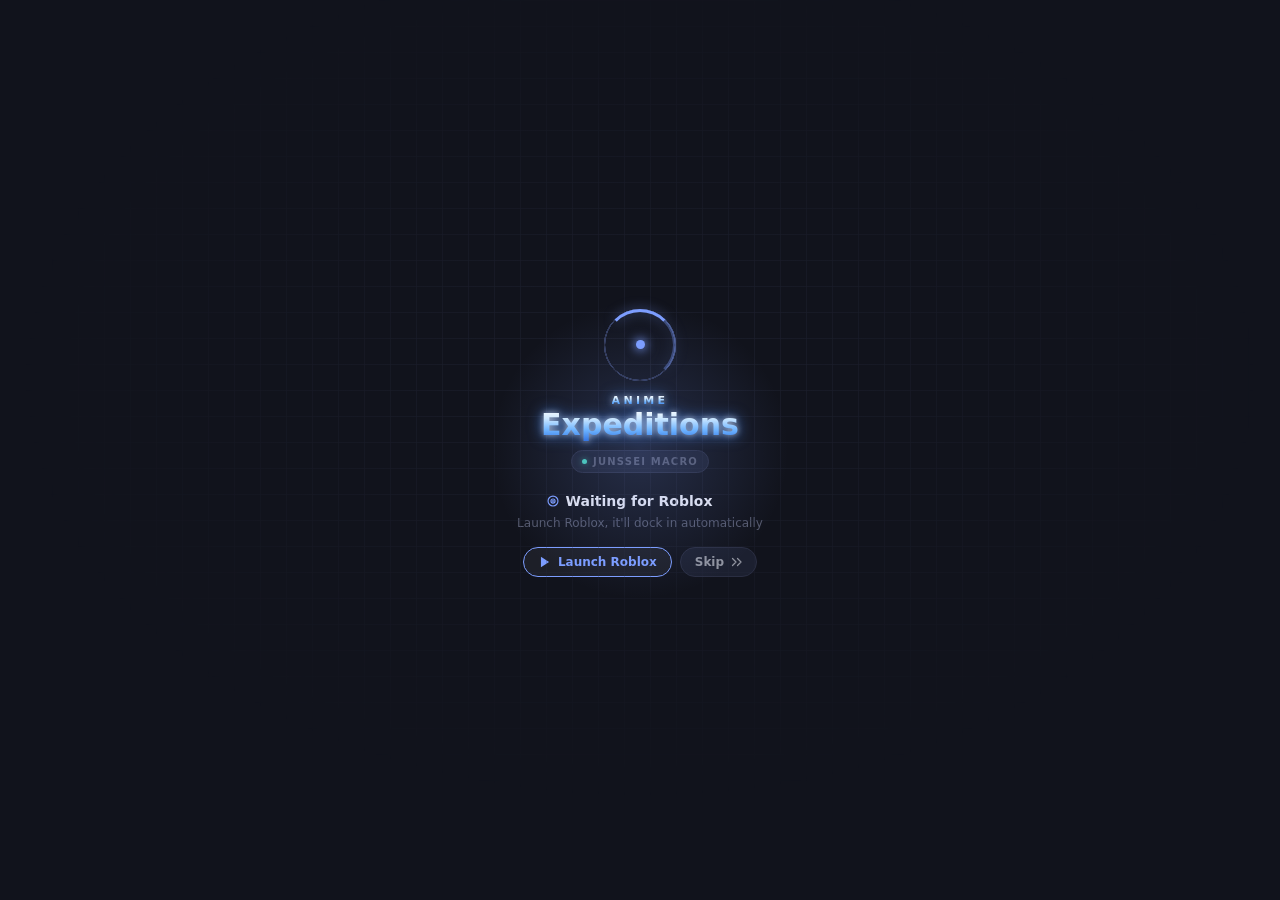
==== commit b8bb2665: "rename GUI branding to Junssei macro Replace the remaining Creams Macro labels in the main dashboard" ====
--- a/ui/index.html
+++ b/ui/index.html
@@ -2,7 +2,7 @@
 <html lang="en">
 <head>
 <meta charset="UTF-8">
-<title>Cream's Macro | Anime Expeditions</title>
+<title>Junssei macro | Anime Expeditions</title>
 <!-- Tailwind is VENDORED locally (ui/tailwind.js), not loaded from
      cdn.tailwindcss.com. The whole layout is Tailwind utility classes, and a
      synchronous <script> to an unreachable CDN (offline, school/work firewall,
@@ -43,7 +43,7 @@
         <span class="logo-expeditions brand-font text-base font-bold" style="line-height: 1.1;">Expeditions</span>
       </div>
       <span style="color: var(--border);">|</span>
-      <span class="text-sm font-semibold" style="color: var(--text-dim);">Cream's Macro</span>
+      <span class="text-sm font-semibold" style="color: var(--text-dim);">Junssei macro</span>
       <button type="button" id="ver-badge" class="ver-badge-btn flex items-center gap-1.5 text-[10px] px-2 py-0.5 rounded-md border font-medium no-drag" style="color: var(--brand); border-color: var(--border); background: var(--bg-surface); cursor: pointer;" title="Click to check for updates" onclick="manualCheckForUpdate()">
         <svg class="w-3 h-3 ver-badge-icon flex-shrink-0" viewBox="0 0 24 24" fill="none" stroke="currentColor" stroke-width="2.2" stroke-linecap="round" stroke-linejoin="round">
           <path d="M21 12a9 9 0 0 1-9 9 9.75 9.75 0 0 1-6.74-2.74L3 16"/>
@@ -175,7 +175,7 @@
       </div>
 
       <div class="loading-tag" style="margin-top: 8px;">
-        <span class="loading-tag-dot"></span>Cream's Macro
+        <span class="loading-tag-dot"></span>Junssei macro
       </div>
 
       <div class="flex items-center gap-1.5 text-sm font-semibold" style="color: var(--text); margin-top: 18px;">
@@ -2157,7 +2157,7 @@
          two thirds of the window sat empty. -->
     <div class="modal-panel onb-panel" style="width: min(1040px, 94vw);">
       <div class="modal-head">
-        <span class="modal-title">Welcome to Cream's Macro</span>
+        <span class="modal-title">Welcome to Junssei macro</span>
       </div>
       <div class="modal-body">
         <p class="onb-intro">
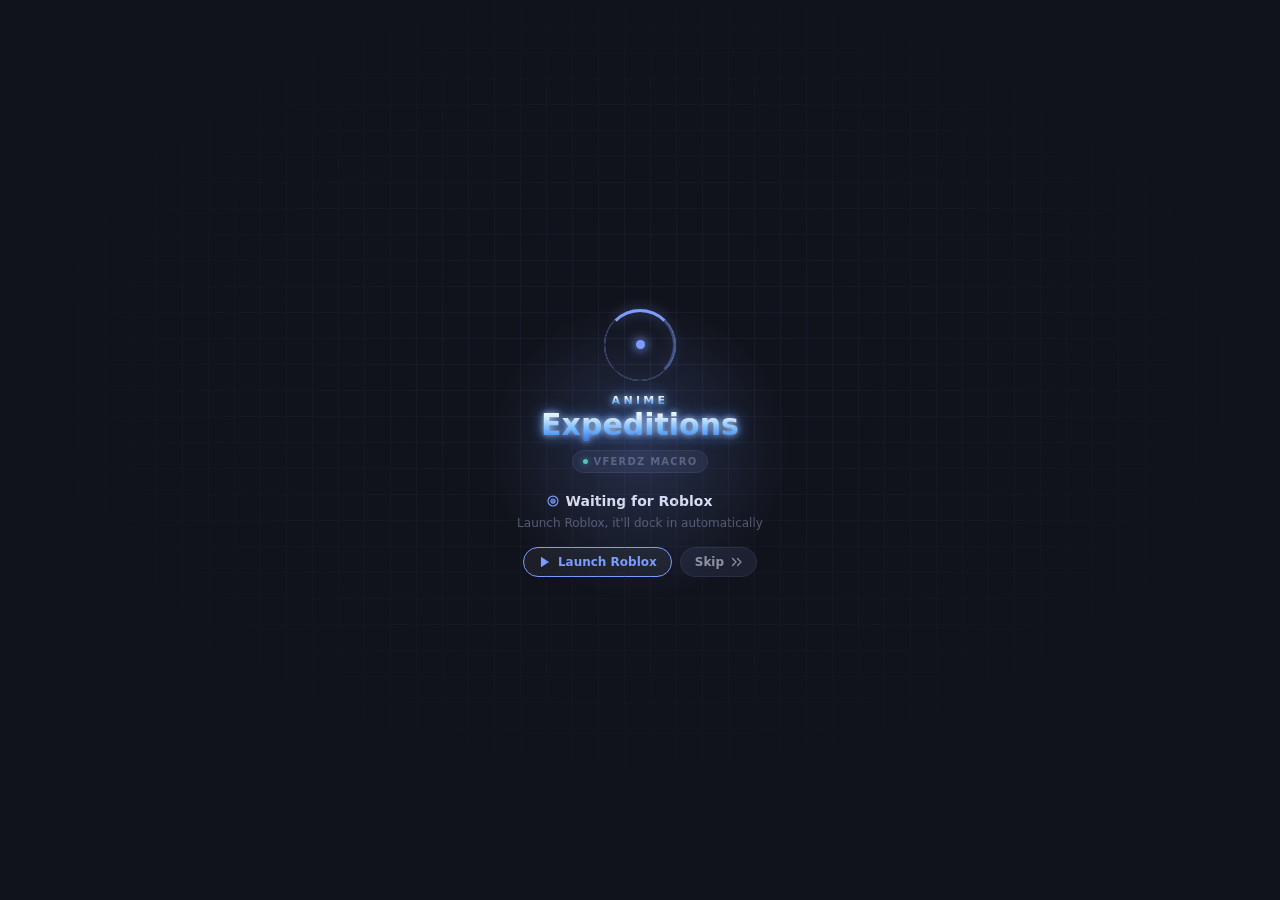
==== commit fe4eafc6: "Refactor workflows and update documentation for clarity and accuracy" ====
--- a/ui/index.html
+++ b/ui/index.html
@@ -2,7 +2,7 @@
 <html lang="en">
 <head>
 <meta charset="UTF-8">
-<title>Junssei macro | Anime Expeditions</title>
+<title>VFERDZ MACRO | Anime Expeditions</title>
 <!-- Tailwind is VENDORED locally (ui/tailwind.js), not loaded from
      cdn.tailwindcss.com. The whole layout is Tailwind utility classes, and a
      synchronous <script> to an unreachable CDN (offline, school/work firewall,
@@ -43,7 +43,7 @@
         <span class="logo-expeditions brand-font text-base font-bold" style="line-height: 1.1;">Expeditions</span>
       </div>
       <span style="color: var(--border);">|</span>
-      <span class="text-sm font-semibold" style="color: var(--text-dim);">Junssei macro</span>
+      <span class="text-sm font-semibold" style="color: var(--text-dim);">VFERDZ MACRO</span>
       <button type="button" id="ver-badge" class="ver-badge-btn flex items-center gap-1.5 text-[10px] px-2 py-0.5 rounded-md border font-medium no-drag" style="color: var(--brand); border-color: var(--border); background: var(--bg-surface); cursor: pointer;" title="Click to check for updates" onclick="manualCheckForUpdate()">
         <svg class="w-3 h-3 ver-badge-icon flex-shrink-0" viewBox="0 0 24 24" fill="none" stroke="currentColor" stroke-width="2.2" stroke-linecap="round" stroke-linejoin="round">
           <path d="M21 12a9 9 0 0 1-9 9 9.75 9.75 0 0 1-6.74-2.74L3 16"/>
@@ -175,7 +175,7 @@
       </div>
 
       <div class="loading-tag" style="margin-top: 8px;">
-        <span class="loading-tag-dot"></span>Junssei macro
+        <span class="loading-tag-dot"></span>VFERDZ MACRO
       </div>
 
       <div class="flex items-center gap-1.5 text-sm font-semibold" style="color: var(--text); margin-top: 18px;">
@@ -2157,7 +2157,7 @@
          two thirds of the window sat empty. -->
     <div class="modal-panel onb-panel" style="width: min(1040px, 94vw);">
       <div class="modal-head">
-        <span class="modal-title">Welcome to Junssei macro</span>
+        <span class="modal-title">Welcome to VFERDZ MACRO</span>
       </div>
       <div class="modal-body">
         <p class="onb-intro">
@@ -2573,7 +2573,7 @@
             </button>
             <div class="faq-answer">
               <p><strong>Yes, the macro is safe and open-source.</strong></p>
-              <p>PyInstaller executables often trigger false positives in basic antivirus scans. You can inspect every line of code on our <a href="https://github.com/Cweamy/Anime-Expeditions-Creams-Macro" target="_blank" style="color: var(--brand); text-decoration: underline;">GitHub repository</a> or run it directly from source.</p>
+              <p>PyInstaller executables often trigger false positives in basic antivirus scans. You can inspect every line of code on our <a href="https://github.com/iamvferdz/VFERDZ-AE-MACRO" target="_blank" style="color: var(--brand); text-decoration: underline;">GitHub repository</a> or run it directly from source.</p>
             </div>
           </div>
 
@@ -2599,7 +2599,7 @@
             </button>
             <div class="faq-answer">
               <p>A running background process might lock the executable file from being overwritten.</p>
-              <p><strong>Fix:</strong> Close all macro processes in Task Manager, or download the latest <code>.zip</code> from <a href="https://github.com/Cweamy/Anime-Expeditions-Creams-Macro/releases/latest" target="_blank" style="color: var(--brand); text-decoration: underline;">GitHub Releases</a> and extract it to a new folder.</p>
+              <p><strong>Fix:</strong> Close all macro processes in Task Manager, or download the latest <code>.zip</code> from <a href="https://github.com/iamvferdz/VFERDZ-AE-MACRO/releases/latest" target="_blank" style="color: var(--brand); text-decoration: underline;">GitHub Releases</a> and extract it to a new folder.</p>
             </div>
           </div>
 
